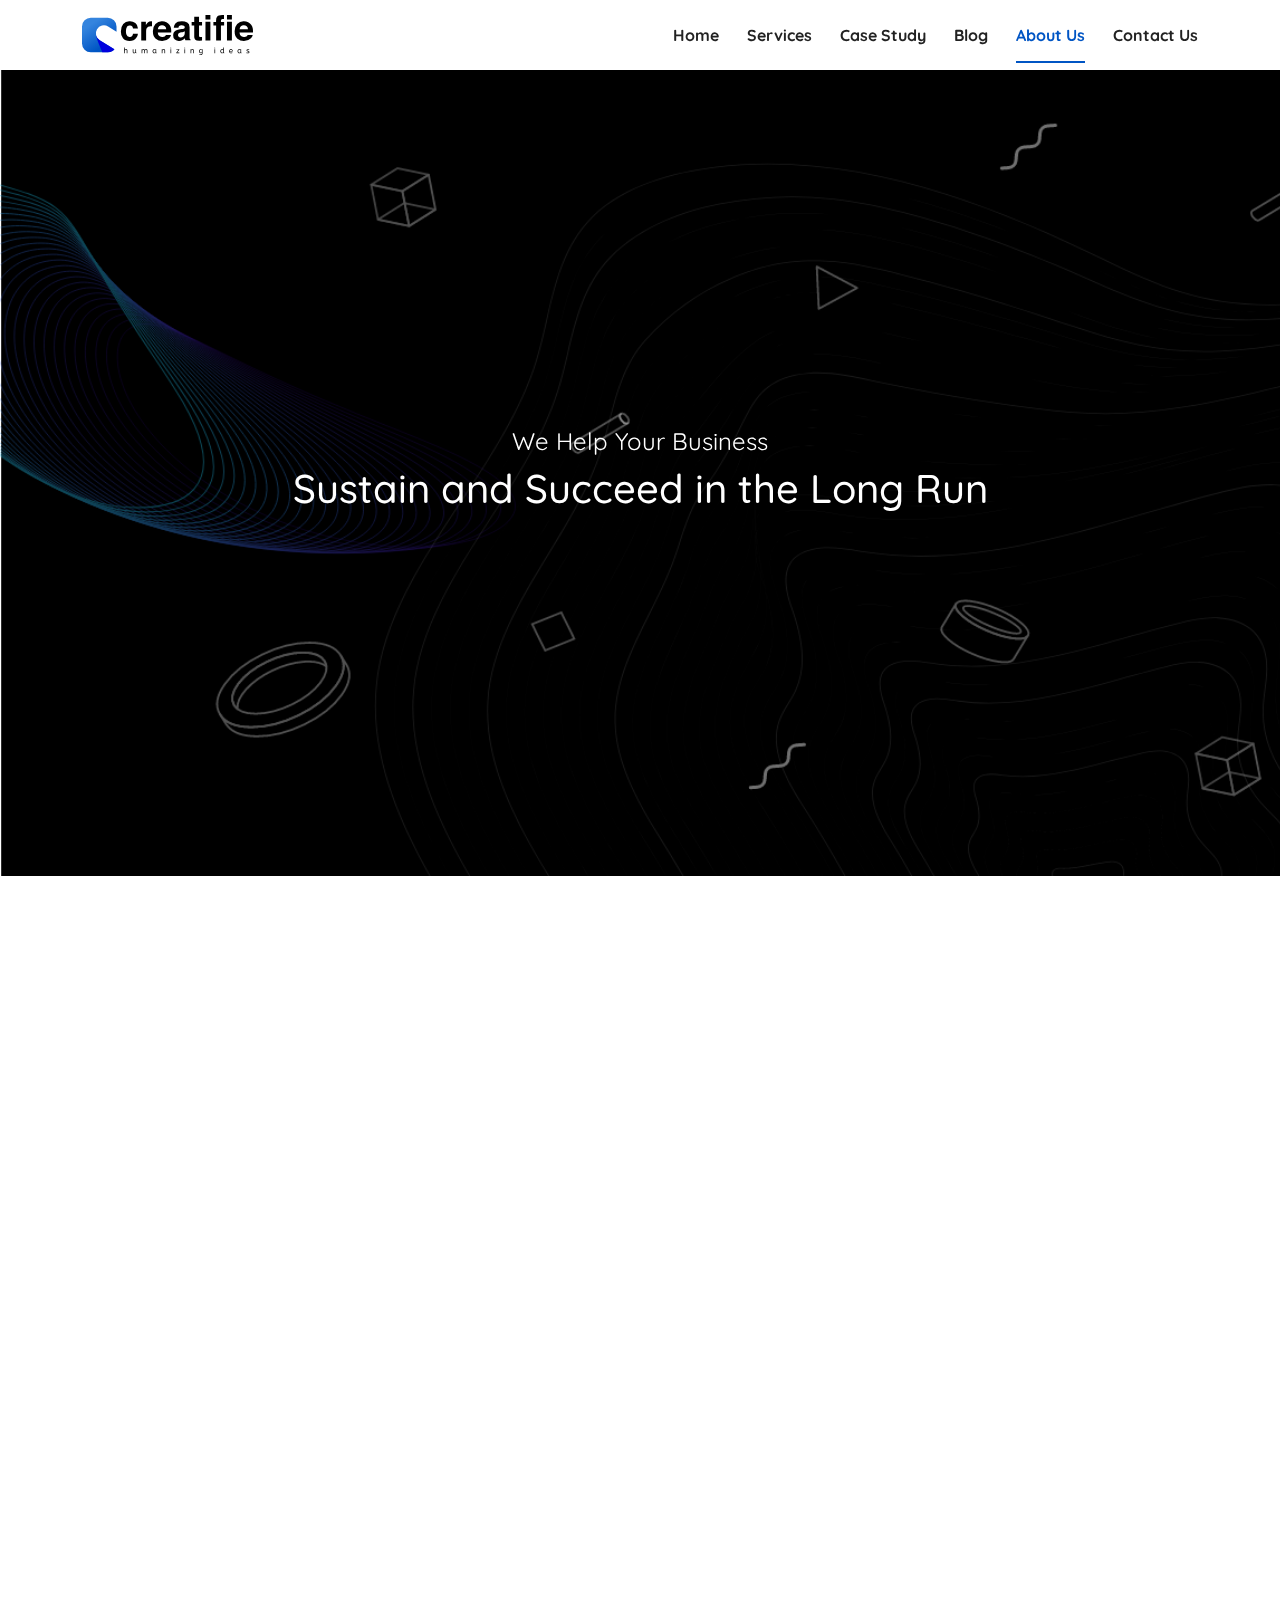
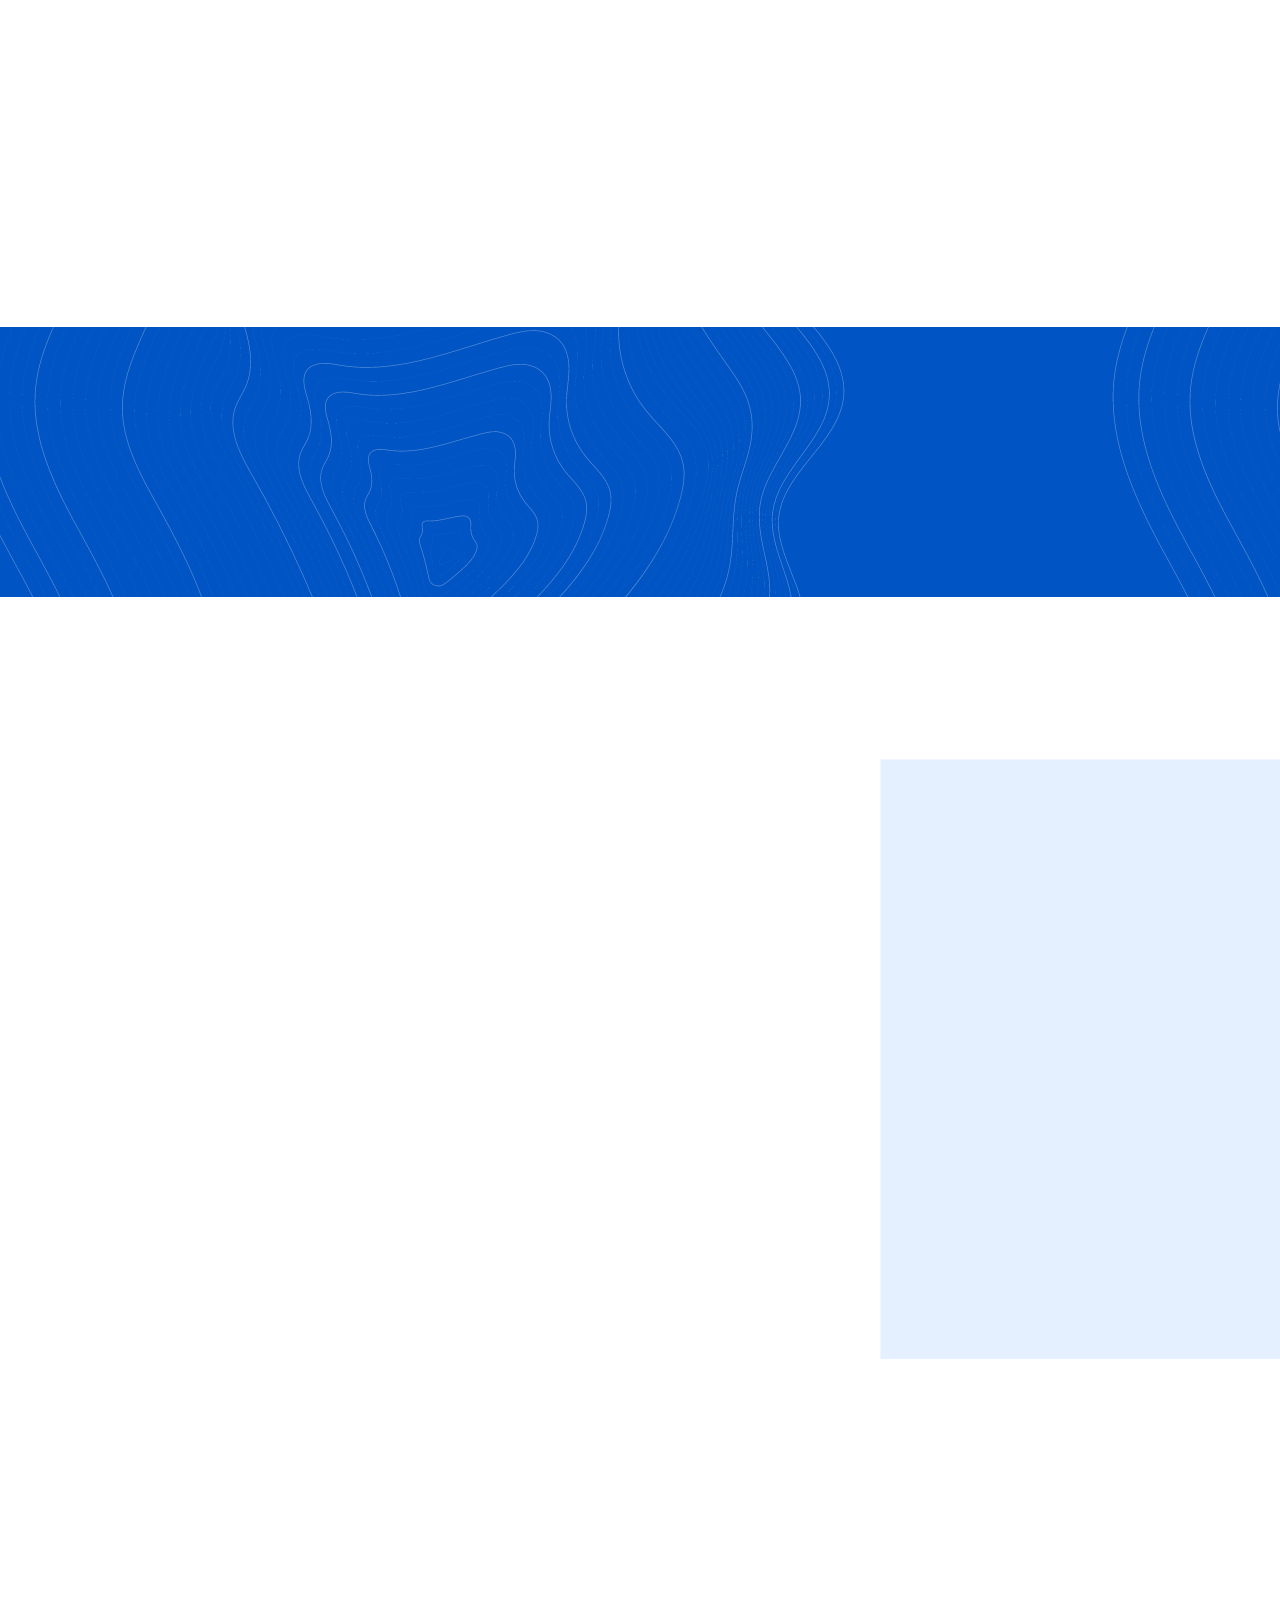
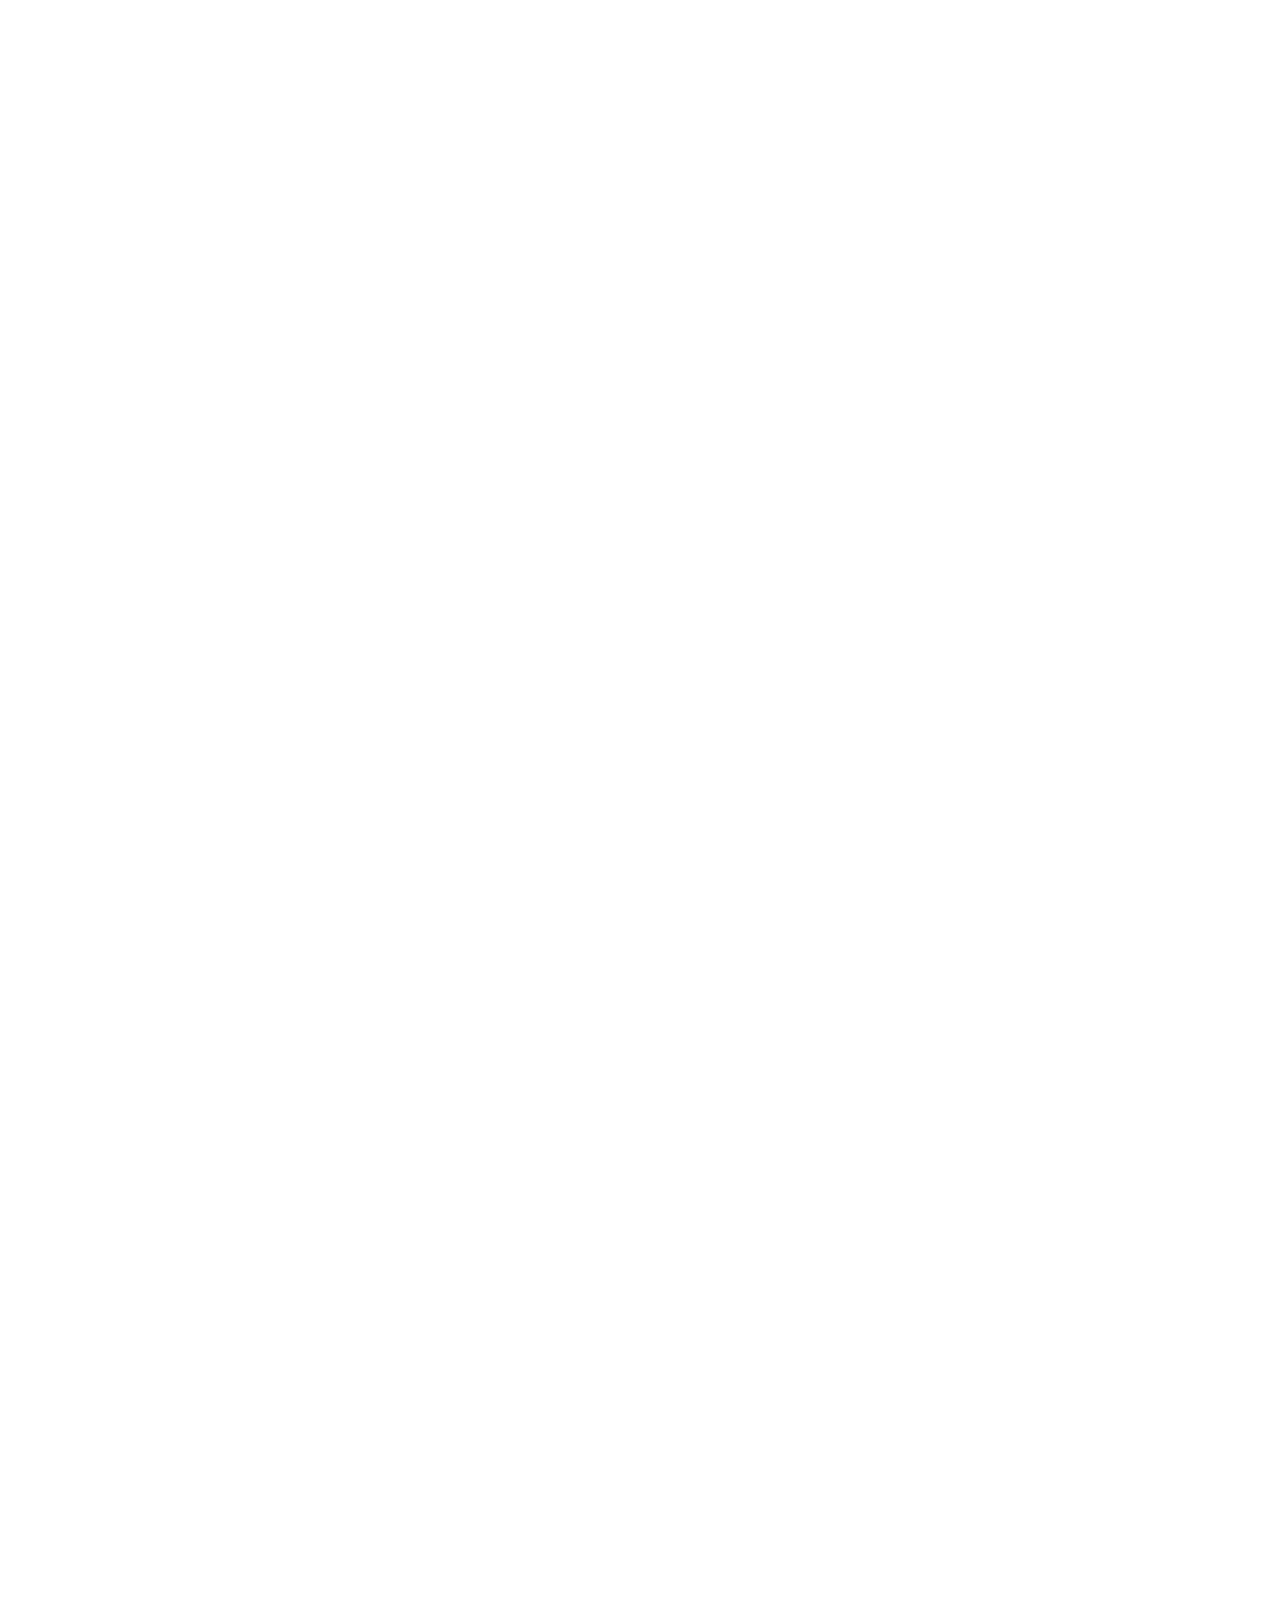
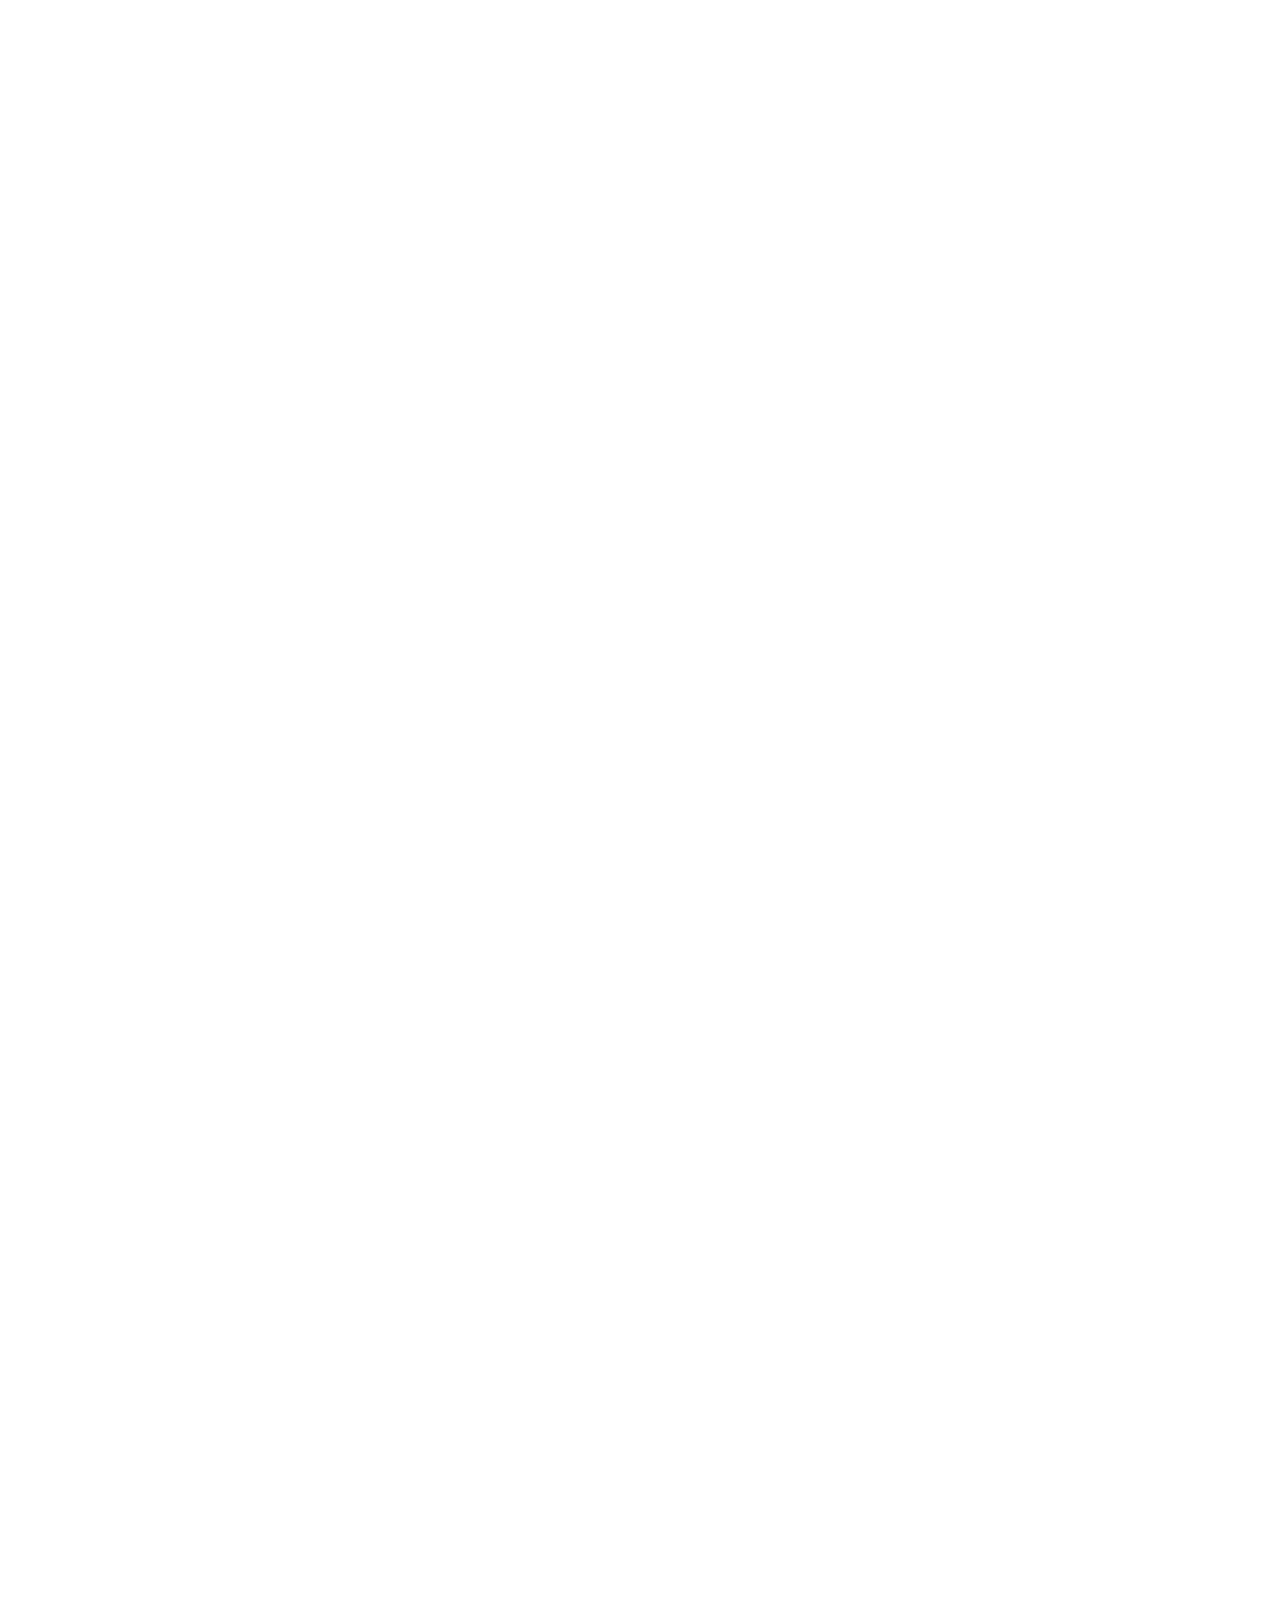
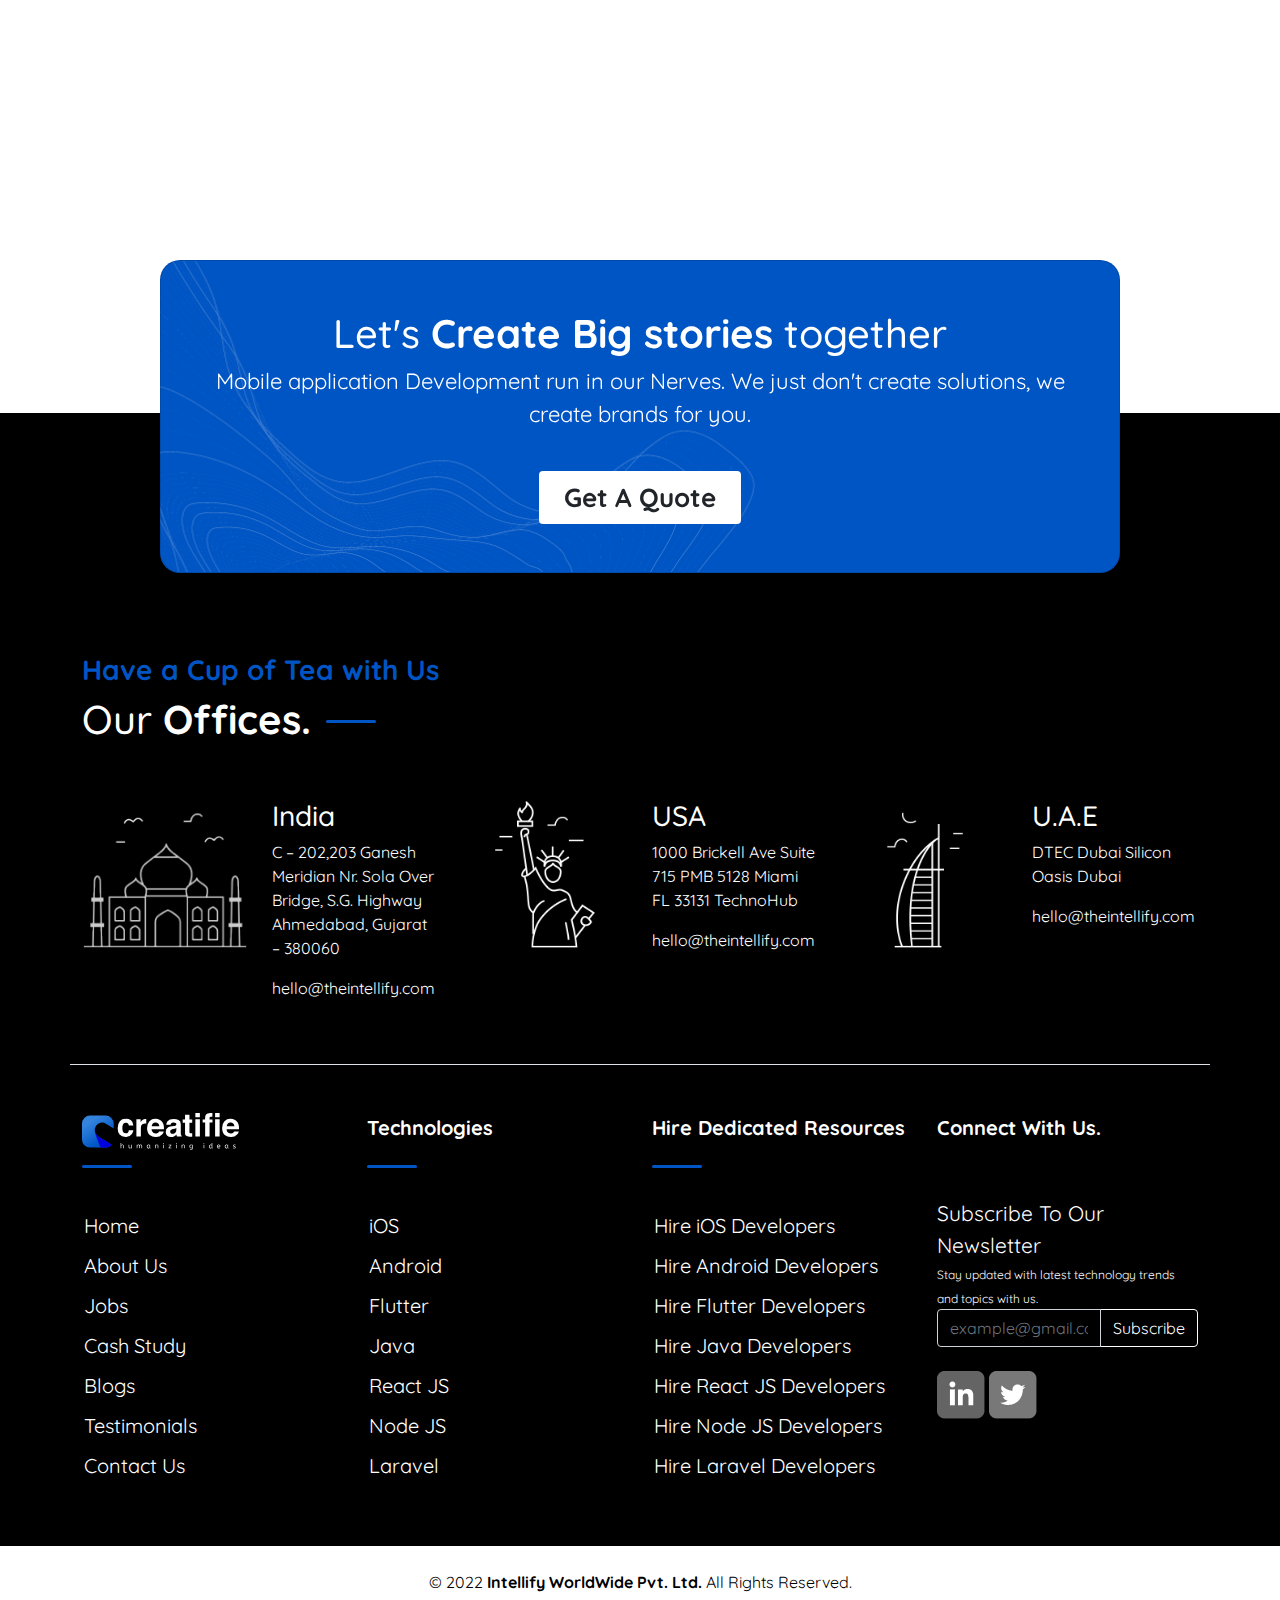
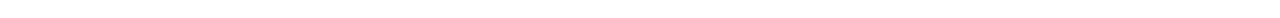
==== about-us.html @ 6e3a6388 "change" ====
<!DOCTYPE html>
<html lang="en">

<head>

    <!-- Meta -->
    <meta charset="utf-8">
    <meta name="viewport" content="width=device-width, initial-scale=1">
    <meta name="description"
        content="Creatifie is all about creating a Brand for you, one of the Top Mobile Application Development Company catering Dedicated Resources to uplift and evolve the Customer Experience for your Products and Services. iOS, Android, Laravel, Java, Flutter, Node JS and React JS are the expertised technologies we create and develop.">
    <meta name="keywords"
        content="Top Mobile and Web Development Company, Top Mobile and Web Development Agency, Mobile Development Company, Web Development Company, Mobile Development Agency, Web Development Agency, iOS developers, Android developers, Flutter developers, React js developers, Node js developers, Java developers, Laravel developers, Hire dedicated resources, Hire dedicated developers, Hourly Rates, FrontEnd development, Backend development">
    <meta property="og:image" content="./img/logo.png">
    <meta name="twitter:image" content="./img/logo.png">

    <meta property='og:title' content='Top Mobile & Web Application Development Company'>
    <meta name='twitter:title' content='Top Mobile & Web Application Development Company'>
    <meta property='og:description'
        content='Creatifie is all about creating a Brand for you, one of the Top Mobile Application Development Company catering Dedicated Resources to uplift and evolve the Customer Experience for your Products and Services. iOS, Android, Laravel, Java, Flutter, Node JS and React JS are the expertised technologies we create and develop.'>
    <meta name='twitter:description'
        content='Creatifie is all about creating a Brand for you, one of the Top Mobile Application Development Company catering Dedicated Resources to uplift and evolve the Customer Experience for your Products and Services. iOS, Android, Laravel, Java, Flutter, Node JS and React JS are the expertised technologies we create and develop.'>

    <!-- Title -->
    <title>Top Mobile & Web Application Development Company</title>

    <!-- Favicon -->
    <link rel="icon" type="image/x-icon" href="./favicon.ico">

    <!-- Fonts -->
    <link rel="preconnect" href="https://fonts.googleapis.com">
    <link rel="preconnect" href="https://fonts.gstatic.com" crossorigin>
    <link href="https://fonts.googleapis.com/css2?family=Quicksand:wght@300;400;500;600;700&display=swap"
        rel="stylesheet">

    <!-- CSS -->
    <link rel="stylesheet" type="text/css" href="./css/aos.css">
    <link rel="stylesheet" type="text/css" href="./css/bootstrap.min.css">
    <link rel="stylesheet" type="text/css" href="./css/bootstrap-icons/bootstrap-icons.css">

    <link rel="stylesheet" href="https://cdnjs.cloudflare.com/ajax/libs/OwlCarousel2/2.3.4/assets/owl.carousel.min.css">
    <link rel="stylesheet" href="https://cdnjs.cloudflare.com/ajax/libs/font-awesome/6.1.1/css/all.min.css"
        integrity="sha512-KfkfwYDsLkIlwQp6LFnl8zNdLGxu9YAA1QvwINks4PhcElQSvqcyVLLD9aMhXd13uQjoXtEKNosOWaZqXgel0g=="
        crossorigin="anonymous" referrerpolicy="no-referrer" />

    <link rel="stylesheet" type="text/css" href="./css/main.css">
    <link rel="stylesheet" type="text/css" href="./css/style.css">
    <style>
        .owl-carousel .owl-stage-outer {
            overflow: hidden;
        }

        .owl-carousel .owl-nav {
            margin-top: 1.5em;
            text-align: right;
        }
    </style>

</head>

<body>
    <!-- Header -->
    <header id="header" class="d-flex align-items-center">
        <div class="container d-flex align-items-center justify-content-between">

            <a href="index.html" class="logo"><img src="./img/logo.svg" alt=""></a>

            <nav id="navbar" class="navbar">
                <ul>
                    <li><a class="nav-link scrollto" href="index.html">Home</a></li>
                    <li><a class="nav-link scrollto" href="services.html">Services</a></li>
                    <li><a class="nav-link scrollto" href="case-study.html">Case Study</a></li>
                    <li><a class="nav-link scrollto" href="blog.html">Blog</a></li>
                    <li><a class="nav-link scrollto active" href="about-us.html">About Us</a></li>
                    <li><a class="nav-link scrollto" href="contact-us.html">Contact Us</a></li>
                </ul>
                <i class="bi bi-list mobile-nav-toggle"></i>
            </nav>
        </div>
    </header>
    <!-- Body -->
    <section id="banner-image" class="d-flex align-items-center">
        <div class="container" data-aos="zoom-out" data-aos-delay="100">
            <div class="text-center">
                <h2 class="text-white text-title">We Help Your Business</h2>
                <h1 class="text-white">Sustain and Succeed in the Long Run</h1>
            </div>
        </div>
    </section>

    <section id="process" class="process">
        <div class="container" data-aos="fade-up">
            <div class="row mb-5" data-aos="fade-up" data-aos-delay="100">
                <div class="col-md-12">
                    <!-- <h3 class="fw-bold main-color">Things We have doing</h3> -->
                    <h2 class="h1 hor-line">Our <span class="fw-bold">Process.</span></h2>
                </div>
            </div>
            <div class="row" data-aos="fade-up" data-aos-delay="100">
                <div class="col-md-4 mb-4">
                    <div class="card background">
                        <div class="card-body my-4">
                            <div class="row mb-3">
                                <div class="col pull-left">
                                    <img src="./img/process-img1.png" class="img-fluid">
                                </div>
                            </div>
                            <h3 class="card-title">Discovery & Planning</h3>
                            <div class="under-line"></div>
                            <!-- <p class="card-text mt-2">Augmented and Virtual Reality at The Intellify starts with
                                analysing and assessing the overall business infrastructure and performing in-depth
                                research.</p> -->
                        </div>
                    </div>
                </div>
                <div class="col-md-4 mb-4">
                    <div class="card background">
                        <div class="card-body my-4">
                            <div class="row mb-3">
                                <div class="col pull-left">
                                    <img src="./img/process-img2.png" class="img-fluid">
                                </div>
                            </div>
                            <h3 class="card-title mt-1">UI/UX Interactive Designing</h3>
                            <div class="under-line"></div>
                            <!-- <p class="card-text mt-2 mb-4">The Intellify being an AR and VR Development company,
                                believes in delivering quality. As we believe Interface steals the show.</p> -->
                        </div>
                    </div>
                </div>
                <div class="col-md-4 mb-4">
                    <div class="card background">
                        <div class="card-body my-4">
                            <div class="row mb-2">
                                <div class="col pull-left">
                                    <img src="./img/process-img3.png" class="img-fluid">
                                </div>
                            </div>
                            <h3 class="card-title">Product Development</h3>
                            <div class="under-line"></div>
                            <!-- <p class="card-text mt-3 mb-4">As AR and VR Company, Intellify steps above and starts the
                                process of development to turn your illusive description to reality.</p> -->
                        </div>
                    </div>
                </div>
            </div>
            <div class="row" data-aos="fade-up" data-aos-delay="100">
                <div class="col-md-4 mb-4">
                    <div class="card background">
                        <div class="card-body my-4">
                            <div class="row mb-1">
                                <div class="col pull-left">
                                    <img src="./img/process-img4.png" class="img-fluid">
                                </div>
                            </div>
                            <h3 class="card-title">Testing & Feedback</h3>
                            <div class="under-line"></div>
                            <!-- <p class="card-text mt-2">We make sure the AR and VR solutions are market ready. Delivering
                                an exact or an enhanced version of expectations.</p> -->
                        </div>
                    </div>
                </div>
                <div class="col-md-4 mb-4">
                    <div class="card background">
                        <div class="card-body my-4">
                            <div class="row mb-3">
                                <div class="col pull-left">
                                    <img src="./img/process-img5.png" class="img-fluid">
                                </div>
                            </div>
                            <h3 class="card-title">Go Live & Completion</h3>
                            <div class="under-line"></div>
                            <!-- <p class="card-text mt-2 mb-3">After successful testing, the app is finally launched in the
                                market. The Intellify makes it LIVE only when it’s right.</p> -->
                        </div>
                    </div>
                </div>
                <div class="col-md-4 mb-4">
                    <div class="card background">
                        <div class="card-body my-4">
                            <div class="row mb-3">
                                <div class="col pull-left">
                                    <img src="./img/process-img6.png" class="img-fluid">
                                </div>
                            </div>
                            <h3 class="card-title">Maintenance & Support</h3>
                            <div class="under-line"></div>
                            <!-- <p class="card-text mt-2 mb-3">We are more than just a AR/VR Development partner. Remote
                                maintenance and support services fall among one of our Deliverables.</p> -->
                        </div>
                    </div>
                </div>
            </div>
        </div>
    </section>

    <section id="why-us" class="why-us">
        <div class="container" data-aos="fade-up">
            <div class="row mb-5" data-aos="fade-up" data-aos-delay="100">
                <div class="col-md-12">
                    <!-- <h3 class="fw-bold main-color">Things We have doing</h3> -->
                    <h2 class="h1 hor-line"><span class="fw-bold">Why</span> Us.</h2>
                </div>
            </div>
        </div>
        <div class="why-us-bgimg">
            <div class="container" data-aos="fade-up" data-aos-delay="100">
                <div class="row">
                    <div class="col-md-3 mt-5">
                        <div class="card" style="border-radius: 1rem;">
                            <div class="card-body">
                                <h3 class="why-us-card-title">150</h3>
                                <p class="card-text">Completed Projects</p>
                            </div>
                        </div>
                    </div>
                    <div class="col-md-3 mt-5">
                        <div class="card" style="border-radius: 1rem;">
                            <div class="card-body">
                                <h3 class="why-us-card-title">80</h3>
                                <p class="card-text">Clients Served</p>
                            </div>
                        </div>
                    </div>
                    <div class="col-md-3 mt-5">
                        <div class="card" style="border-radius: 1rem;">
                            <div class="card-body">
                                <h3 class="why-us-card-title">5</h3>
                                <p class="card-text">Years Of Experience</p>
                            </div>
                        </div>
                    </div>
                    <div class="col-md-3 mt-5 mb-5">
                        <div class="card" style="border-radius: 1rem;">
                            <div class="card-body">
                                <h3 class="why-us-card-title">4</h3>
                                <p class="card-text">Global Locations</p>
                            </div>
                        </div>
                    </div>
                </div>
            </div>
        </div>
    </section>

    <section id="everything-possible" class="everything-possible">
        <div class="container" data-aos="fade-up">
            <div class="row" data-aos="fade-up" data-aos-delay="100">
                <div class="col-md-12">
                    <h3 class="fw-bold main-color">We Are the New-Gen Making</h3>
                </div>
            </div>
        </div>
        <div class="bg-image"></div>
        <div class="container" data-aos="fade-up">
            <div class="row" style="margin-top: -600px;">
                <div class="col-md-6">
                    <h2 class="h1 hor-line"> Everything <span class="fw-bold">Possible.</span>
                    </h2>
                    <div class="overflow-auto" style="height: 600px;">
                        <p class="text">Creatifie is a Top Rated Enterprise Mobile Application & Website Development
                            Company with expertise in Cloud and Serverless development, also.</p>
                        <p class="text">Creatifie caters <strong style="font-weight: 600;">Dedicated
                                Resources/Developers</strong>  to uplift and evolve the Customer Experience for your
                            Products and Services. iOS, Android, Laravel, Java, Flutter, Node JS and React JS are the
                            expertised technologies, we create and develop.
                            The team at Creatifie has worked with some Top Enterprises for creating the solution for the
                            Insurance & Banking sector, and few other industries like Ecommerce and Media sectors too.
                        </p>
                        <p class="text" style="font-weight: 600;"><strong>Vision and Mission:</strong></p>
                        <p class="text">Our objective is to stay Determined and Focused in exploring more possibilities
                            in the wide frame of Enterprise App and Web Development, addressing the Client’s desired
                            requirement to bring in their Services and Solutions in the best Digital experience with the
                            help of our Expertise and Experiences.</p>
                        <p class="text">We strongly believe in creating a New World of Experience for Client’s and their
                            End Customers. Sharing the commitment to cater your Business with ‘Dedicated Developers’, to
                            sustain and succeed in the Longer Run.</p>
                        <p class="text">Connect with us today to know more about Creatifie creations and developments!
                        </p>
                    </div>
                </div>

                <div class="col-md-6 ps-5">
                    <div class="owl-carousel owl-theme">
                        <img src="./img/slider-image.png">
                        <img src="./img/slider-image.png">
                    </div>
                </div>
            </div>
        </div>
    </section>

    <section id="team" class="team">
        <div class="container" data-aos="fade-up">
            <div class="row mb-5" data-aos="fade-up" data-aos-delay="100">
                <div class="col-md-12">
                    <h3 class="fw-bold main-color">You're In Good Hand</h3>
                    <h2 class="h1 hor-line"> Meet <span class="fw-bold">The Team.</span></h2>
                </div>
            </div>

            <div class="row mb-5">
                <div class="col-md-3 mt-5">
                    <div class="card mt-5 mb-5" style="border-radius: 1rem;">
                        <div class="text-center image">
                            <!-- <div class="name">S R</div> -->
                            <img src="./img/teams/Creatifie_Team_5.jpg" class="img-fluid rounded-circle" width="230"
                                height="230">
                        </div>
                        <div class="card-body">
                            <div class="text-center">
                                <p class="text">Shravan
                                    Rajpurohit</p>
                                <p class="text" style="color: #0055C4;">
                                    Sales
                                    Director</p>
                            </div>
                        </div>
                    </div>
                </div>
                <div class="col-md-3 mt-5">
                    <div class="card mt-5 mb-5" style="border-radius: 1rem;">
                        <div class="text-center image">
                            <div class="name">D D</div>
                            <!-- <img src="./img/henish-shah.JPEG" class="rounded-circle" width="230" height="230"> -->
                        </div>
                        <div class="card-body">
                            <div class="text-center">
                                <p class="text">Darshak Doshi</p>
                                <p class="text" style="color: #0055C4;"> Operations Head</p>
                            </div>
                        </div>
                    </div>
                </div>
                <div class="col-md-3 mt-5">
                    <div class="card mt-5 mb-5" style="border-radius: 1rem;">
                        <div class="text-center image">
                            <!-- <div class="name">J S</div> -->
                            <img src="./img/teams/Creatifie_Team_8.jpg" class=" img-fluid rounded-circle" width="230"
                                height="230">
                        </div>
                        <div class="card-body">
                            <div class="text-center">
                                <p class="text">Jalaj Shah</p>
                                <p class="text" style="color: #0055C4;">Delivery Head​</p>
                            </div>
                        </div>
                    </div>
                </div>
                <div class="col-md-3 mt-5">
                    <div class="card mt-5" style="border-radius: 1rem;">
                        <div class="text-center image">
                            <!-- <div class="name">R D</div> -->
                            <img src="./img/teams/Creatifie_Team_4.jpg" class="img-fluid rounded-circle" width="230"
                                height="230">
                        </div>
                        <div class="card-body">
                            <div class="text-center">
                                <p class="text">Raymond Dustin </p>
                                <p class="text" style="color: #0055C4;">Director</p>
                            </div>
                        </div>
                    </div>
                </div>
            </div>
            <div class="row mb-5">
                <div class="col-md-3 mt-5">
                    <div class="card mt-5 mb-5" style="border-radius: 1rem;">
                        <div class="text-center image">
                            <div class="name">S P</div>
                            <!-- <img src="./img/team-img.jpg" class="rounded-circle" width="230" height="230"> -->
                        </div>
                        <div class="card-body">
                            <div class="text-center">
                                <p class="text">Saran Palaniswamy</p>
                                <p class="text" style="color: #0055C4;">Associate Partner</p>
                            </div>
                        </div>
                    </div>
                </div>
                <div class="col-md-3 mt-5">
                    <div class="card mt-5 mb-5" style="border-radius: 1rem;">
                        <div class="text-center image">
                            <!-- <div class="name">R S</div> -->
                            <img src="./img/teams/Creatifie_Team_7.jpg" class="img-fluid rounded-circle" width="230"
                                height="230">
                        </div>
                        <div class="card-body">
                            <div class="text-center">
                                <p class="text">Rutvi Shah</p>
                                <p class="text" style="color: #0055C4;">HR Generalist</p>
                            </div>
                        </div>
                    </div>
                </div>
                <div class="col-md-3 mt-5">
                    <div class="card mt-5 mb-5" style="border-radius: 1rem;">
                        <div class="text-center image">
                            <!-- <div class="name">R T</div> -->
                            <img src="./img/teams/Creatifie_Team_9.jpg" class="img-fluid rounded-circle" width="230"
                                height="230">
                        </div>
                        <div class="card-body">
                            <div class="text-center">
                                <p class="text">Ritakshi Tak</p>
                                <p class="text" style="color: #0055C4;">HR Generalist</p>
                            </div>
                        </div>
                    </div>
                </div>
                <div class="col-md-3 mt-5">
                    <div class="card mt-5" style="border-radius: 1rem;">
                        <div class="text-center image">
                            <!-- <div class="name">K C</div> -->
                            <img src="./img/teams/Creatifie_Team_14.jpg" class="img-fluid rounded-circle" width="230"
                                height="230">
                        </div>
                        <div class="card-body">
                            <div class="text-center">
                                <p class="text">Khushali Chaudhari</p>
                                <p class="text" style="color: #0055C4;">Sales Consultant</p>
                            </div>
                        </div>
                    </div>
                </div>
            </div>
            <div class="row mb-5">
                <div class="col-md-3 mt-5">
                    <div class="card mt-5 mb-5" style="border-radius: 1rem;">
                        <div class="text-center image">
                            <!-- <div class="name">N S</div> -->
                            <img src="./img/teams/Creatifie_Team_11.jpg" class="img-fluid rounded-circle" width="230"
                                height="230">
                        </div>
                        <div class="card-body">
                            <div class="text-center">
                                <p class="text">Namrata Sabani</p>
                                <p class="text" style="color: #0055C4;">Sales Consultant</p>
                            </div>
                        </div>
                    </div>
                </div>
                <div class="col-md-3 mt-5">
                    <div class="card mt-5 mb-5" style="border-radius: 1rem;">
                        <div class="text-center image">
                            <!-- <div class="name">U M</div> -->
                            <img src="./img/teams/Creatifie_Team_1.jpg" class="img-fluid rounded-circle" width="230"
                                height="230">
                        </div>
                        <div class="card-body">
                            <div class="text-center">
                                <p class="text">Unnati Marwah</p>
                                <p class="text" style="color: #0055C4;">Project Consultant</p>
                            </div>
                        </div>
                    </div>
                </div>
                <div class="col-md-3 mt-5">
                    <div class="card mt-5" style="border-radius: 1rem;">
                        <div class="text-center image">
                            <!-- <div class="name">D T</div> -->
                            <img src="./img/teams/Creatifie_Team_18.jpg" class="img-fluid rounded-circle" width="230"
                                height="230">
                        </div>
                        <div class="card-body">
                            <div class="text-center">
                                <p class="text">Divyesh Thakar</p>
                                <p class="text" style="color: #0055C4;">Project Manager​</p>
                            </div>
                        </div>
                    </div>
                </div>
                <div class="col-md-3 mt-5">
                    <div class="card mt-5 mb-5" style="border-radius: 1rem;">
                        <div class="text-center image">
                            <!-- <div class="name">T A</div> -->
                            <img src="./img/teams/Creatifie_Team_3.jpg" class="img-fluid rounded-circle" width="230"
                                height="230">
                        </div>
                        <div class="card-body">
                            <div class="text-center">
                                <p class="text">Tarangini Alva</p>
                                <p class="text" style="color: #0055C4;">Project Consultant</p>
                            </div>
                        </div>
                    </div>
                </div>
            </div>
            <div class="row mb-5">
                <div class="col-md-3 mt-5">
                    <div class="card mt-5 mb-5" style="border-radius: 1rem;">
                        <div class="text-center image">
                            <!-- <div class="name">A J</div> -->
                            <img src="./img/teams/Creatifie_Team_17.jpg" class="img-fluid rounded-circle" width="230"
                                height="230">
                        </div>
                        <div class="card-body">
                            <div class="text-center">
                                <p class="text">Ankita Javia</p>
                                <p class="text" style="color: #0055C4;">Senior UI/UX Designer</p>
                            </div>
                        </div>
                    </div>
                </div>
                <div class="col-md-3 mt-5">
                    <div class="card mt-5 mb-5" style="border-radius: 1rem;">
                        <div class="text-center image">
                            <!-- <div class="name">S T</div> -->
                            <img src="./img/teams/Creatifie_Team_19.jpg" class="img-fluid rounded-circle" width="230"
                                height="230">
                        </div>
                        <div class="card-body">
                            <div class="text-center">
                                <p class="text">Shyam Tala</p>
                                <p class="text" style="color: #0055C4;">Designer</p>
                            </div>
                        </div>
                    </div>
                </div>
                <div class="col-md-3 mt-5">
                    <div class="card mt-5 mb-5" style="border-radius: 1rem;">
                        <div class="text-center image">
                            <!-- <div class="name">M A</div> -->
                            <img src="./img/teams/Creatifie_Team_16.jpg" class="img-fluid rounded-circle" width="230"
                                height="230">
                        </div>
                        <div class="card-body">
                            <div class="text-center">
                                <p class="text">Milan Aghera</p>
                                <p class="text" style="color: #0055C4;">iOS Team Lead</p>
                            </div>
                        </div>
                    </div>
                </div>
                <div class="col-md-3 mt-5">
                    <div class="card mt-5" style="border-radius: 1rem;">
                        <div class="text-center image">
                            <!-- <div class="name">M S</div> -->
                            <img src="./img/teams/Creatifie_Team_13.jpg" class="img-fluid rounded-circle" width="230"
                                height="230">
                        </div>
                        <div class="card-body">
                            <div class="text-center">
                                <p class="text">Mohit Soni</p>
                                <p class="text" style="color: #0055C4;">Android Team Lead</p>
                            </div>
                        </div>
                    </div>
                </div>
            </div>
            <div class="row mb-5">
                <div class="col-md-3 mt-5">
                    <div class="card mt-5 mb-5" style="border-radius: 1rem;">
                        <div class="text-center image">
                            <!-- <div class="name">H S</div> -->
                            <img src="./img/teams/Creatifie_Team_15.jpg" class="img-fluid rounded-circle" width="230"
                                height="230">
                        </div>
                        <div class="card-body">
                            <div class="text-center">
                                <p class="text">Harsh Singh</p>
                                <p class="text" style="color: #0055C4;">Android Expert</p>
                            </div>
                        </div>
                    </div>
                </div>
                <div class="col-md-3 mt-5">
                    <div class="card mt-5 mb-5" style="border-radius: 1rem;">
                        <div class="text-center image">
                            <!-- <div class="name">H S</div> -->
                            <img src="./img/teams/Creatifie_Team_12.jpg" class="img-fluid rounded-circle" width="230"
                                height="230">
                        </div>
                        <div class="card-body">
                            <div class="text-center">
                                <p class="text">Henish Shah</p>
                                <p class="text" style="color: #0055C4;">Android Expert</p>
                            </div>
                        </div>
                    </div>
                </div>
                <div class="col-md-3 mt-5">
                    <div class="card mt-5 mb-5" style="border-radius: 1rem;">
                        <div class="text-center image">
                            <!-- <div class="name">H K</div> -->
                            <img src="./img/teams/Creatifie_Team_10.jpg" class="img-fluid rounded-circle" width="230"
                                height="230">
                        </div>
                        <div class="card-body">
                            <div class="text-center">
                                <p class="text">Hitesh Kumar</p>
                                <p class="text" style="color: #0055C4;">PHP Expert</p>
                            </div>
                        </div>
                    </div>
                </div>
                <div class="col-md-3 mt-5">
                    <div class="card mt-5" style="border-radius: 1rem;">
                        <div class="text-center image">
                            <!-- <div class="name">S P</div> -->
                            <img src="./img/teams/Creatifie_Team_2.jpg" class="img-fluid rounded-circle" width="230"
                                height="230">
                        </div>
                        <div class="card-body">
                            <div class="text-center">
                                <p class="text">Sandeep Patel</p>
                                <p class="text" style="color: #0055C4;">PHP Expert</p>
                            </div>
                        </div>
                    </div>
                </div>
            </div>
            <div class="row ">
                <div class="col-md-3 mt-5">
                    <div class="card mt-5 mb-5" style="border-radius: 1rem;">
                        <div class="text-center image">
                            <!-- <div class="name">J P</div> -->
                            <img src="./img/teams/Creatifie_Team_6.jpg" class="img-fluid rounded-circle" width="230"
                                height="230">
                        </div>
                        <div class="card-body">
                            <div class="text-center">
                                <p class="text">Jay Patel</p>
                                <p class="text" style="color: #0055C4;">Software Tester</p>
                            </div>
                        </div>
                    </div>
                </div>
                <div class="col-md-3 mt-5">
                    <div class="card mt-5 mb-5" style="border-radius: 1rem;">
                        <div class="text-center image">
                            <div class="name">V R</div>
                            <!-- <img src="./img/team-img.jpg" class="rounded-circle" width="230" height="230"> -->
                        </div>
                        <div class="card-body">
                            <div class="text-center">
                                <p class="text">Vaishali Rathod</p>
                                <p class="text" style="color: #0055C4;">Software Tester</p>
                            </div>
                        </div>
                    </div>
                </div>
            </div>
        </div>
    </section>

    <section id="achievement" class="achievement">
        <div class="container" data-aos="fade-up">
            <div class="row mb-3" data-aos="fade-up" data-aos-delay="100">
                <div class="col-md-12">
                    <h2 class="h1 hor-line"> Our <span class="fw-bold">Achievements.</span></h2>
                </div>
            </div>
            <div class="row" data-aos="fade-up" data-aos-delay="100">
                <div class="col-lg-7">
                    <div class="row mb-3">
                        <div class="col-md-4 mb-3">
                            <div class="card" style="border-radius: 1rem;">
                                <div class="card-body mt-5 mb-5">
                                    <div class="text-center">
                                        <img src="./img/upwork.png" class="img-fluid">
                                    </div>
                                </div>
                            </div>
                        </div>
                        <div class="col-md-4 mb-3">
                            <div class="card" style="border-radius: 1rem;">
                                <div class="card-body mt-5 mb-5">
                                    <div class="text-center">
                                        <img src="./img/yourstory.png" class="img-fluid">
                                    </div>
                                </div>
                            </div>
                        </div>
                        <div class="col-md-4 mb-3">
                            <div class="card" style="border-radius: 1rem;">
                                <div class="card-body mt-5 mb-5">
                                    <div class="text-center">
                                        <img src="./img/designrush.png" class="img-fluid">
                                    </div>
                                </div>
                            </div>
                        </div>
                    </div>
                    <div class="row">
                        <div class="col-md-4 mb-3">
                            <div class="card" style="border-radius: 1rem;">
                                <div class="card-body mt-5 mb-5">
                                    <div class="text-center">
                                        <img src="./img/pph.png" class="img-fluid">
                                    </div>
                                </div>
                            </div>
                        </div>
                        <div class="col-md-4 mb-3">
                            <div class="card" style="border-radius: 1rem;">
                                <div class="card-body mt-5 mb-5">
                                    <div class="text-center">
                                        <img src="./img/goodfirms.png" class="img-fluid">
                                    </div>
                                </div>
                            </div>
                        </div>
                        <div class="col-md-4 mb-3">
                            <div class="card" style="border-radius: 1rem;">
                                <div class="card-body mt-5 mb-5">
                                    <div class="text-center">
                                        <img src="./img/clutch.png" class="img-fluid">
                                    </div>
                                </div>
                            </div>
                        </div>
                    </div>
                </div>
                <div class="col-lg-5">
                    <div class="col-md-12">
                        <div class="card" style="border-radius: 1rem;">
                            <div class="card-body">
                                <div class="text-center">
                                    <div class="text-center mt-3 mb-5">
                                        <img src="./img/upwork.png" class="img-fluid">
                                    </div>
                                    <div class="text-center mt-3 mb-5">
                                        <p class="text-per mt-5 mb-0">100%</p>
                                        <p class="text mt-0 mb-5">Job Success Ratio on Upwork</p>
                                    </div>
                                    <div class="text-center mt-5">
                                        <img src="./img/Star.png" class="img-fluid p-1"><img src="./img/Star.png"
                                            class="img-fluid p-1"><img src="./img/Star.png" class="img-fluid p-1">
                                        <img src="./img/Star.png" class="img-fluid p-1"> <img src="./img/Star.png"
                                            class="img-fluid">
                                    </div>
                                </div>
                            </div>
                        </div>
                    </div>
                </div>
            </div>
    </section>

    <div id="quote-card" class="card mx-auto w-75 text-center">
        <div class="card-body p-5">

            <h2 class="h1">Let's <strong>Create Big stories</strong> together</h2>

            <p style="font-size: 22px!important;">Mobile application Development run in our Nerves. We just don't create
                solutions, we create brands for you.</p>

            <a href="contact-us.html" class="btn bg-white fw-bold px-4 mt-4" style="font-size: 26px;">Get A Quote</a>

        </div>
    </div>
    <!-- Footer -->
    <footer id="footer" class="text-white">

        <div class="footer-top">
            <div class="container">

                <div class="row mb-5">

                    <div class="col-md-12">

                        <h3 class="fw-bold main-color">Have a Cup of Tea with Us</h3>
                        <h2 class="h1 hor-line">Our <span class="fw-bold">Offices.</span></h2>

                    </div>

                </div>

                <div class="row border-bottom">

                    <div class="col-md-4 mb-5">

                        <div class="row">
                            <div class="col-6">
                                <img src="./img/contact-india.png" class="img-fluid">
                            </div>
                            <div class="col-6">
                                <h3>India</h3>
                                <p>C – 202,203 Ganesh Meridian Nr. Sola Over Bridge, S.G. Highway Ahmedabad, Gujarat –
                                    380060</p>
                                <p class="text-nowrap">
                                    <i class="fa-solid fa-envelope"></i> <span>hello@theintellify.com</span>
                                </p>
                            </div>
                        </div>

                    </div>

                    <div class="col-md-4 mb-5">

                        <div class="row">
                            <div class="col-6">
                                <img src="./img/contact-usa.png" class="img-fluid">
                            </div>
                            <div class="col-6">
                                <h3>USA</h3>
                                <p>1000 Brickell Ave Suite 715 PMB 5128 Miami FL 33131 TechnoHub</p>
                                <p class="text-nowrap">
                                    <i class="fa-solid fa-envelope"></i> <span>hello@theintellify.com</span>
                                </p>
                            </div>
                        </div>

                    </div>

                    <div class="col-md-4 mb-5">

                        <div class="row">
                            <div class="col-6">
                                <img src="./img/contact-uae.png" class="img-fluid">
                            </div>
                            <div class="col-6">
                                <h3>U.A.E</h3>
                                <p>DTEC Dubai Silicon Oasis Dubai</p>
                                <p class="text-nowrap">
                                    <i class="fa-solid fa-envelope"></i> <span>hello@theintellify.com</span>
                                </p>
                            </div>
                        </div>

                    </div>

                </div>

                <div class="row mt-5">

                    <div class="col-md-3 footer-links">
                        <div class="foot-title">
                            <img src="./img/footer-logo.svg" class="img-fluid">
                        </div>
                        <div class="under-line"></div>

                        <ul class="mt-5">
                            <li><i class="bx bx-chevron-right"></i> <a href="index.html">Home</a></li>
                            <li><i class="bx bx-chevron-right"></i> <a href="about-us.html">About Us</a></li>
                            <li><i class="bx bx-chevron-right"></i> <a href="javascript:">Jobs</a></li>
                            <li><i class="bx bx-chevron-right"></i> <a href="javascript:">Cash Study</a></li>
                            <li><i class="bx bx-chevron-right"></i> <a href="blog.html">Blogs</a></li>
                            <li><i class="bx bx-chevron-right"></i> <a href="javascript:">Testimonials</a></li>
                            <li><i class="bx bx-chevron-right"></i> <a href="contact-us.html">Contact Us</a></li>
                        </ul>
                    </div>

                    <div class="col-md-3 footer-links">
                        <div class="foot-title">
                            <strong>Technologies</strong>
                        </div>
                        <div class="under-line"></div>

                        <ul class="mt-5">
                            <li><i class="bx bx-chevron-right"></i> <a href="javascript:">iOS</a></li>
                            <li><i class="bx bx-chevron-right"></i> <a href="javascript:">Android</a></li>
                            <li><i class="bx bx-chevron-right"></i> <a href="javascript:">Flutter</a></li>
                            <li><i class="bx bx-chevron-right"></i> <a href="javascript:">Java</a></li>
                            <li><i class="bx bx-chevron-right"></i> <a href="javascript:">React JS</a></li>
                            <li><i class="bx bx-chevron-right"></i> <a href="javascript:">Node JS</a></li>
                            <li><i class="bx bx-chevron-right"></i> <a href="javascript:">Laravel</a></li>
                        </ul>
                    </div>

                    <div class="col-md-3 footer-links">
                        <div class="foot-title">
                            <strong>Hire Dedicated Resources</strong>
                        </div>
                        <div class="under-line"></div>

                        <ul class="mt-5">
                            <li><i class="bx bx-chevron-right"></i> <a href="javascript:">Hire iOS Developers</a></li>
                            <li><i class="bx bx-chevron-right"></i> <a href="javascript:">Hire Android Developers</a>
                            </li>
                            <li><i class="bx bx-chevron-right"></i> <a href="javascript:">Hire Flutter Developers</a>
                            </li>
                            <li><i class="bx bx-chevron-right"></i> <a href="javascript:">Hire Java Developers</a></li>
                            <li><i class="bx bx-chevron-right"></i> <a href="javascript:">Hire React JS Developers</a>
                            </li>
                            <li><i class="bx bx-chevron-right"></i> <a href="javascript:">Hire Node JS Developers</a>
                            </li>
                            <li><i class="bx bx-chevron-right"></i> <a href="javascript:">Hire Laravel Developers</a>
                            </li>
                        </ul>
                    </div>

                    <div class="col-md-3 footer-links">
                        <div class="foot-title">
                            <strong>Connect With Us.</strong>
                        </div>

                        <div class="mt-5">
                            <div>
                                <p class="mb-0" style="font-size: 21px!important;">Subscribe To Our Newsletter</p>
                                <small style="font-size: 12px!important;">Stay updated with latest technology trends and
                                    topics with us.</small>
                            </div>

                            <div id="mc_embed_signup">
                                <form
                                    action="https://creatifie.us14.list-manage.com/subscribe/post?u=87b9b6e57eac781481d211e4e&amp;id=470e0245f2"
                                    method="post" id="mc-embedded-subscribe-form" name="mc-embedded-subscribe-form"
                                    class="validate" target="_blank" class="mt-3" novalidate>
                                    <div class="input-group">
                                        <input type="email" class="form-control" placeholder="example@gmail.com"
                                            value="" name="EMAIL" class="required email" id="mce-EMAIL">
                                        <input class="input-group-text text-white"
                                            style="background-color: #000000;border: 1px solid #FFFFFF!important;"
                                            type="submit" value="Subscribe" name="subscribe" id="mc-embedded-subscribe">
                                    </div>
                                    <div id="mce-responses" class="clear foot">
                                        <div class="response" id="mce-error-response" style="display:none"></div>
                                        <div class="response" id="mce-success-response" style="display:none"></div>
                                    </div>
                                </form>
                            </div>

                            <div id="social-media-icons" class="mt-4">
                                <a href="https://www.linkedin.com/company/creatifie" target="_blank"><img
                                        src="./img/linkedin.png" class="img-fluid"></a>
                                <a href="https://twitter.com/creatifie" target="_blank"><img src="./img/twitter.png"
                                        class="img-fluid"></a>
                            </div>
                        </div>
                    </div>

                </div>

            </div>
        </div>

        <div class="container py-4">
            <div class="copyright">
                &copy; 2022 <strong>Intellify WorldWide Pvt. Ltd.</strong> All Rights Reserved.
            </div>
        </div>
    </footer>

    <button type="button" class="btn" id="btn-back-to-top" data-aos="fade-up" data-aos-delay="100">
        <i class="fas fa-arrow-up"></i>
    </button>

    <!-- Javascript -->
    <script src="https://code.jquery.com/jquery-3.2.1.slim.min.js"></script>
    <script src="./js/aos.js"></script>
    <script src="https://cdnjs.cloudflare.com/ajax/libs/OwlCarousel2/2.3.4/owl.carousel.min.js"></script>
    <script src="./js/bootstrap.bundle.min.js"></script>

    <script src="./js/main.js"></script>
    <script src="./js/script.js"></script>
    <script type='text/javascript' src='//s3.amazonaws.com/downloads.mailchimp.com/js/mc-validate.js'></script>
    <script
        type='text/javascript'>(function ($) { window.fnames = new Array(); window.ftypes = new Array(); fnames[0] = 'EMAIL'; ftypes[0] = 'email'; fnames[1] = 'FNAME'; ftypes[1] = 'text'; fnames[2] = 'LNAME'; ftypes[2] = 'text'; fnames[3] = 'ADDRESS'; ftypes[3] = 'address'; fnames[4] = 'PHONE'; ftypes[4] = 'phone'; fnames[5] = 'BIRTHDAY'; ftypes[5] = 'birthday'; }(jQuery)); var $mcj = jQuery.noConflict(true);</script>
    <script src="js/jquery.nameBadges.js"></script>
    <script>
        function animateValue(item, duration, start = 0) {
            var end = item.innerText.replaceAll(",", "").trim();
            var range = end - start;
            var increment = (range / (duration / 10));

            if (end < start) {
                increment *= -1;
            }
            var current = start;
            var stepTime = 1;

            var timer = setInterval(function () {
                current += Math.ceil(increment);
                item.innerText = current;
                if (current >= end) {
                    item.innerText = end;
                    clearInterval(timer);
                }
            }, stepTime);
        }

        document.querySelectorAll('.why-us-card-title').forEach((item) => {
            animateValue(item, 3000);
        });

        $(document).ready(function () {

            $('.owl-carousel').owlCarousel({
                // margin: 1000,
                items: 1,
                nav: true,
                navText: ["<img src='./img/owl-carousel-back.png'>", "<img src='./img/owl-carousel-next.png'>"],
            });

        });

        $(document).ready(function () {
            $('.name').nameBadge({
                border: {
                    width: 0
                },
                colors: ['#A9A9A9'],
                text: '#0055C4',
                margin: -9,
                size: 250
            });
        });
    </script>

</body>

</html>
---- css/main.css ----
:root {
  --main-color: #0055C4;
}

/**
* Template Name: BizLand - v3.7.0
* Template URL: https://bootstrapmade.com/bizland-bootstrap-business-template/
* Author: BootstrapMade.com
* License: https://bootstrapmade.com/license/
*/

/*--------------------------------------------------------------
# General
--------------------------------------------------------------*/
a {
  color: var(--main-color);
  text-decoration: none;
}

a:hover {
  color: #3b8af2;
  text-decoration: none;
}

/*--------------------------------------------------------------
# Preloader
--------------------------------------------------------------*/
#preloader {
  position: fixed;
  top: 0;
  left: 0;
  right: 0;
  bottom: 0;
  z-index: 9999;
  overflow: hidden;
  background: #fff;
}

#preloader:before {
  content: "";
  position: fixed;
  top: calc(50% - 30px);
  left: calc(50% - 30px);
  border: 6px solid var(--main-color);
  border-top-color: #e2eefd;
  border-radius: 50%;
  width: 60px;
  height: 60px;
  -webkit-animation: animate-preloader 1s linear infinite;
  animation: animate-preloader 1s linear infinite;
}

@-webkit-keyframes animate-preloader {
  0% {
    transform: rotate(0deg);
  }
  100% {
    transform: rotate(360deg);
  }
}

@keyframes animate-preloader {
  0% {
    transform: rotate(0deg);
  }
  100% {
    transform: rotate(360deg);
  }
}
/*--------------------------------------------------------------
# Back to top button
--------------------------------------------------------------*/
.back-to-top {
  position: fixed;
  visibility: hidden;
  opacity: 0;
  right: 15px;
  bottom: 15px;
  z-index: 996;
  background: var(--main-color);
  width: 40px;
  height: 40px;
  border-radius: 4px;
  transition: all 0.4s;
}
.back-to-top i {
  font-size: 28px;
  color: #fff;
  line-height: 0;
}
.back-to-top:hover {
  background: #3284f1;
  color: #fff;
}
.back-to-top.active {
  visibility: visible;
  opacity: 1;
}

/*--------------------------------------------------------------
# Disable aos animation delay on mobile devices
--------------------------------------------------------------*/
@media screen and (max-width: 768px) {
  [data-aos-delay] {
    transition-delay: 0 !important;
  }
}
/*--------------------------------------------------------------
# Top Bar
--------------------------------------------------------------*/
#topbar {
  background: var(--main-color);
  height: 40px;
  font-size: 14px;
  transition: all 0.5s;
  color: #fff;
  padding: 0;
}
#topbar .contact-info i {
  font-style: normal;
  color: #fff;
}
#topbar .contact-info i a, #topbar .contact-info i span {
  padding-left: 5px;
  color: #fff;
}
#topbar .contact-info i a {
  line-height: 0;
  transition: 0.3s;
  transition: 0.3s;
}
#topbar .contact-info i a:hover {
  color: #fff;
  text-decoration: underline;
}
#topbar .social-links a {
  color: rgba(255, 255, 255, 0.7);
  line-height: 0;
  transition: 0.3s;
  margin-left: 20px;
}
#topbar .social-links a:hover {
  color: white;
}

/*--------------------------------------------------------------
# Header
--------------------------------------------------------------*/
#header {
  background: #fff;
  transition: all 0.5s;
  z-index: 997;
  height: 86px;
  box-shadow: 0px 2px 15px rgba(0, 0, 0, 0.1);
}
#header.fixed-top {
  height: 70px;
}
#header .logo {
  font-size: 30px;
  margin: 0;
  padding: 0;
  line-height: 1;
  font-weight: 600;
  letter-spacing: 0.8px;
}
#header .logo a {
  color: #222222;
}
#header .logo a span {
  color: var(--main-color);
}
#header .logo img {
  max-height: 40px;
}

.scrolled-offset {
  margin-top: 70px;
}

/*--------------------------------------------------------------
# Navigation Menu
--------------------------------------------------------------*/
/**
* Desktop Navigation 
*/
.navbar {
  padding: 0;
}
.navbar ul {
  margin: 0;
  padding: 0;
  display: flex;
  list-style: none;
  align-items: center;
}
.navbar li {
  position: relative;
}
.navbar > ul > li {
  white-space: nowrap;
  padding: 10px 0 10px 28px;
}
.navbar a, .navbar a:focus {
  display: flex;
  align-items: center;
  justify-content: space-between;
  padding: 10px 0;
  font-size: 15px;
  font-weight: 600;
  color: #222222;
  white-space: nowrap;
  transition: 0.3s;
  position: relative;
}
.navbar a i, .navbar a:focus i {
  font-size: 12px;
  line-height: 0;
  margin-left: 5px;
}
.navbar > ul > li > a:before {
  content: "";
  position: absolute;
  width: 100%;
  height: 2px;
  bottom: -6px;
  left: 0;
  background-color: var(--main-color);
  visibility: hidden;
  width: 0px;
  transition: all 0.3s ease-in-out 0s;
}
.navbar a:hover:before, .navbar li:hover > a:before, .navbar .active:before {
  visibility: visible;
  width: 100%;
}
.navbar a:hover, .navbar .active, .navbar .active:focus, .navbar li:hover > a {
  color: var(--main-color);
}
.navbar .dropdown ul {
  display: block;
  position: absolute;
  left: 28px;
  top: calc(100% + 30px);
  margin: 0;
  padding: 10px 0;
  z-index: 99;
  opacity: 0;
  visibility: hidden;
  background: #fff;
  box-shadow: 0px 0px 30px rgba(127, 137, 161, 0.25);
  transition: 0.3s;
}
.navbar .dropdown ul li {
  min-width: 200px;
}
.navbar .dropdown ul a {
  padding: 10px 20px;
  font-weight: 400;
}
.navbar .dropdown ul a i {
  font-size: 12px;
}
.navbar .dropdown ul a:hover, .navbar .dropdown ul .active:hover, .navbar .dropdown ul li:hover > a {
  color: var(--main-color);
}
.navbar .dropdown:hover > ul {
  opacity: 1;
  top: 100%;
  visibility: visible;
}
.navbar .dropdown .dropdown ul {
  top: 0;
  left: calc(100% - 30px);
  visibility: hidden;
}
.navbar .dropdown .dropdown:hover > ul {
  opacity: 1;
  top: 0;
  left: 100%;
  visibility: visible;
}
@media (max-width: 1366px) {
  .navbar .dropdown .dropdown ul {
    left: -90%;
  }
  .navbar .dropdown .dropdown:hover > ul {
    left: -100%;
  }
}

/**
* Mobile Navigation 
*/
.mobile-nav-toggle {
  color: #222222;
  font-size: 28px;
  cursor: pointer;
  display: none;
  line-height: 0;
  transition: 0.5s;
}
.mobile-nav-toggle.bi-x {
  color: #fff;
}

@media (max-width: 991px) {
  .mobile-nav-toggle {
    display: block;
  }

  .navbar ul {
    display: none;
  }
}
.navbar-mobile {
  position: fixed;
  overflow: hidden;
  top: 0;
  right: 0;
  left: 0;
  bottom: 0;
  background: rgba(9, 9, 9, 0.9);
  transition: 0.3s;
  z-index: 999;
}
.navbar-mobile .mobile-nav-toggle {
  position: absolute;
  top: 15px;
  right: 15px;
}
.navbar-mobile ul {
  display: block;
  position: absolute;
  top: 55px;
  right: 15px;
  bottom: 15px;
  left: 15px;
  padding: 10px 0;
  background-color: #fff;
  overflow-y: auto;
  transition: 0.3s;
}
.navbar-mobile a, .navbar-mobile a:focus {
  padding: 10px 20px;
  font-size: 15px;
  color: #222222;
}
.navbar-mobile > ul > li {
  padding: 0;
}
.navbar-mobile a:hover:before, .navbar-mobile li:hover > a:before, .navbar-mobile .active:before {
  visibility: hidden;
}
.navbar-mobile a:hover, .navbar-mobile .active, .navbar-mobile li:hover > a {
  color: var(--main-color);
}
.navbar-mobile .getstarted, .navbar-mobile .getstarted:focus {
  margin: 15px;
}
.navbar-mobile .dropdown ul {
  position: static;
  display: none;
  margin: 10px 20px;
  padding: 10px 0;
  z-index: 99;
  opacity: 1;
  visibility: visible;
  background: #fff;
  box-shadow: 0px 0px 30px rgba(127, 137, 161, 0.25);
}
.navbar-mobile .dropdown ul li {
  min-width: 200px;
}
.navbar-mobile .dropdown ul a {
  padding: 10px 20px;
}
.navbar-mobile .dropdown ul a i {
  font-size: 12px;
}
.navbar-mobile .dropdown ul a:hover, .navbar-mobile .dropdown ul .active:hover, .navbar-mobile .dropdown ul li:hover > a {
  color: var(--main-color);
}
.navbar-mobile .dropdown > .dropdown-active {
  display: block;
}

/*--------------------------------------------------------------
# Hero Section
--------------------------------------------------------------*/
#hero {
  width: 100%;
  /*height: 550px;*/
  height: 89.6vh;
  background: url("../img/home-banner.png") top left;
  background-size: cover;
  position: relative;
}
#hero:before {
  content: "";
  /*background: rgba(255, 255, 255, 0.6);*/
  position: absolute;
  bottom: 0;
  top: 0;
  left: 0;
  right: 0;
}
#hero .container {
  position: relative;
}
/*#hero h1 {
  margin: 0;
  font-size: 48px;
  font-weight: 700;
  line-height: 56px;
  color: #222222;
}
#hero h1 span {
  color: var(--main-color);
}
#hero h2 {
  color: #555555;
  margin: 5px 0 30px 0;
  font-size: 24px;
  font-weight: 400;
}*/
#hero .btn-get-started {
  text-transform: uppercase;
  font-weight: 500;
  font-size: 14px;
  letter-spacing: 1px;
  display: inline-block;
  padding: 10px 28px;
  border-radius: 4px;
  transition: 0.5s;
  color: #fff;
  background: var(--main-color);
}
#hero .btn-get-started:hover {
  background: #247cf0;
}
#hero .btn-watch-video {
  font-size: 16px;
  transition: 0.5s;
  margin-left: 25px;
  color: #222222;
  font-weight: 600;
  display: flex;
  align-items: center;
}
#hero .btn-watch-video i {
  color: var(--main-color);
  font-size: 32px;
  transition: 0.3s;
  line-height: 0;
  margin-right: 8px;
}
#hero .btn-watch-video:hover {
  color: var(--main-color);
}
#hero .btn-watch-video:hover i {
  color: #3b8af2;
}
@media (min-width: 1024px) {
  #hero {
    /*background-attachment: fixed;*/
  }
}
@media (max-width: 768px) {
  #hero {
    height: 100vh;
    height: 300px;
  }
  #hero h1 {
    font-size: 28px;
    line-height: 36px;
  }
  #hero h2 {
    font-size: 18px;
    line-height: 24px;
    margin-bottom: 30px;
  }
  #hero .btn-get-started, #hero .btn-watch-video {
    font-size: 13px;
  }
}
@media (max-height: 500px) {
  #hero {
    height: 120vh;
  }
}

/*--------------------------------------------------------------
# Sections General
--------------------------------------------------------------*/
section {
  padding: 60px 0;
  overflow: hidden;
}

.section-bg {
  background-color: #f6f9fe;
}

.section-title {
  text-align: center;
  padding-bottom: 30px;
}
.section-title h2 {
  font-size: 13px;
  letter-spacing: 1px;
  font-weight: 700;
  padding: 8px 20px;
  margin: 0;
  background: #e7f1fd;
  color: var(--main-color);
  display: inline-block;
  text-transform: uppercase;
  border-radius: 50px;
}
.section-title h3 {
  margin: 15px 0 0 0;
  font-size: 32px;
  font-weight: 700;
}
.section-title h3 span {
  color: var(--main-color);
}
.section-title p {
  margin: 15px auto 0 auto;
  font-weight: 600;
}
@media (min-width: 1024px) {
  .section-title p {
    width: 50%;
  }
}

/*--------------------------------------------------------------
# Breadcrumbs
--------------------------------------------------------------*/
.breadcrumbs {
  padding: 20px 0;
  background-color: #f1f6fe;
  min-height: 40px;
}
.breadcrumbs h2 {
  font-size: 24px;
  font-weight: 300;
  margin: 0;
}
@media (max-width: 992px) {
  .breadcrumbs h2 {
    margin: 0 0 10px 0;
  }
}
.breadcrumbs ol {
  display: flex;
  flex-wrap: wrap;
  list-style: none;
  padding: 0;
  margin: 0;
  font-size: 14px;
}
.breadcrumbs ol li + li {
  padding-left: 10px;
}
.breadcrumbs ol li + li::before {
  display: inline-block;
  padding-right: 10px;
  color: #6c757d;
  content: "/";
}
@media (max-width: 768px) {
  .breadcrumbs .d-flex {
    display: block !important;
  }
  .breadcrumbs ol {
    display: block;
  }
  .breadcrumbs ol li {
    display: inline-block;
  }
}

/*--------------------------------------------------------------
# Featured Services
--------------------------------------------------------------*/
.featured-services .icon-box {
  padding: 30px;
  position: relative;
  overflow: hidden;
  background: #fff;
  box-shadow: 0 0 29px 0 rgba(68, 88, 144, 0.12);
  transition: all 0.3s ease-in-out;
  border-radius: 8px;
  z-index: 1;
}
.featured-services .icon-box::before {
  content: "";
  position: absolute;
  background: #cbe0fb;
  right: 0;
  left: 0;
  bottom: 0;
  top: 100%;
  transition: all 0.3s;
  z-index: -1;
}
.featured-services .icon-box:hover::before {
  background: var(--main-color);
  top: 0;
  border-radius: 0px;
}
.featured-services .icon {
  margin-bottom: 15px;
}
.featured-services .icon i {
  font-size: 48px;
  line-height: 1;
  color: var(--main-color);
  transition: all 0.3s ease-in-out;
}
.featured-services .title {
  font-weight: 700;
  margin-bottom: 15px;
  font-size: 18px;
}
.featured-services .title a {
  color: #111;
}
.featured-services .description {
  font-size: 15px;
  line-height: 28px;
  margin-bottom: 0;
}
.featured-services .icon-box:hover .title a, .featured-services .icon-box:hover .description {
  color: #fff;
}
.featured-services .icon-box:hover .icon i {
  color: #fff;
}

/*--------------------------------------------------------------
# About
--------------------------------------------------------------*/
.about .content h3 {
  font-weight: 600;
  font-size: 26px;
}
.about .content ul {
  list-style: none;
  padding: 0;
}
.about .content ul li {
  display: flex;
  align-items: flex-start;
  margin-bottom: 35px;
}
.about .content ul li:first-child {
  margin-top: 35px;
}
.about .content ul i {
  background: #fff;
  box-shadow: 0px 6px 15px rgba(16, 110, 234, 0.12);
  font-size: 24px;
  padding: 20px;
  margin-right: 15px;
  color: var(--main-color);
  border-radius: 50px;
}
.about .content ul h5 {
  font-size: 18px;
  color: #555555;
}
.about .content ul p {
  font-size: 15px;
}
.about .content p:last-child {
  margin-bottom: 0;
}

/*--------------------------------------------------------------
# Skills
--------------------------------------------------------------*/
.skills .progress {
  height: 60px;
  display: block;
  background: none;
  border-radius: 0;
}
.skills .progress .skill {
  padding: 0;
  margin: 0 0 6px 0;
  text-transform: uppercase;
  display: block;
  font-weight: 600;
  color: #222222;
}
.skills .progress .skill .val {
  float: right;
  font-style: normal;
}
.skills .progress-bar-wrap {
  background: #e2eefd;
  height: 10px;
}
.skills .progress-bar {
  width: 1px;
  height: 10px;
  transition: 0.9s;
  background-color: var(--main-color);
}

/*--------------------------------------------------------------
# Counts
--------------------------------------------------------------*/
.counts {
  padding: 70px 0 60px;
}
.counts .count-box {
  padding: 30px 30px 25px 30px;
  width: 100%;
  position: relative;
  text-align: center;
  background: #f1f6fe;
}
.counts .count-box i {
  position: absolute;
  top: -28px;
  left: 50%;
  transform: translateX(-50%);
  font-size: 24px;
  background: var(--main-color);
  color: #fff;
  width: 56px;
  height: 56px;
  line-height: 0;
  border-radius: 50px;
  border: 5px solid #fff;
  display: inline-flex;
  align-items: center;
  justify-content: center;
}
.counts .count-box span {
  font-size: 36px;
  display: block;
  font-weight: 600;
  color: #062b5b;
}
.counts .count-box p {
  padding: 0;
  margin: 0;
  font-size: 14px;
}

/*--------------------------------------------------------------
# Clients
--------------------------------------------------------------*/
.clients {
  padding: 15px 0;
  text-align: center;
}
.clients img {
  max-width: 45%;
  transition: all 0.4s ease-in-out;
  display: inline-block;
  padding: 15px 0;
}
.clients img:hover {
  transform: scale(1.15);
}
@media (max-width: 768px) {
  .clients img {
    max-width: 40%;
  }
}

/*--------------------------------------------------------------
# Services
--------------------------------------------------------------*/
.services .icon-box {
  text-align: center;
  border: 1px solid #e2eefd;
  padding: 80px 20px;
  transition: all ease-in-out 0.3s;
  background: #fff;
}
.services .icon-box .icon {
  margin: 0 auto;
  width: 64px;
  height: 64px;
  background: #f1f6fe;
  border-radius: 4px;
  border: 1px solid #deebfd;
  display: flex;
  align-items: center;
  justify-content: center;
  margin-bottom: 20px;
  transition: ease-in-out 0.3s;
}
.services .icon-box .icon i {
  color: #3b8af2;
  font-size: 28px;
  transition: ease-in-out 0.3s;
}
.services .icon-box h4 {
  font-weight: 700;
  margin-bottom: 15px;
  font-size: 24px;
}
.services .icon-box h4 a {
  color: #222222;
  transition: ease-in-out 0.3s;
}
.services .icon-box p {
  line-height: 24px;
  font-size: 14px;
  margin-bottom: 0;
}
.services .icon-box:hover {
  border-color: #fff;
  box-shadow: 0px 0 25px 0 rgba(16, 110, 234, 0.1);
}
.services .icon-box:hover h4 a, .services .icon-box:hover .icon i {
  color: var(--main-color);
}
.services .icon-box:hover .icon {
  border-color: var(--main-color);
}

/*--------------------------------------------------------------
# Testimonials
--------------------------------------------------------------*/
/*.testimonials {
  padding: 80px 0;
  background: url("../img/testimonials-bg.jpg") no-repeat;
  background-position: center center;
  background-size: cover;
  position: relative;
}
.testimonials::before {
  content: "";
  position: absolute;
  left: 0;
  right: 0;
  top: 0;
  bottom: 0;
  background: rgba(0, 0, 0, 0.7);
}
.testimonials .section-header {
  margin-bottom: 40px;
}
.testimonials .testimonials-carousel, .testimonials .testimonials-slider {
  overflow: hidden;
}
.testimonials .testimonial-item {
  text-align: center;
  color: #fff;
}
.testimonials .testimonial-item .testimonial-img {
  width: 100px;
  border-radius: 50%;
  border: 6px solid rgba(255, 255, 255, 0.15);
  margin: 0 auto;
}
.testimonials .testimonial-item h3 {
  font-size: 20px;
  font-weight: bold;
  margin: 10px 0 5px 0;
  color: #fff;
}
.testimonials .testimonial-item h4 {
  font-size: 14px;
  color: #ddd;
  margin: 0 0 15px 0;
}
.testimonials .testimonial-item .quote-icon-left, .testimonials .testimonial-item .quote-icon-right {
  color: rgba(255, 255, 255, 0.4);
  font-size: 26px;
}
.testimonials .testimonial-item .quote-icon-left {
  display: inline-block;
  left: -5px;
  position: relative;
}
.testimonials .testimonial-item .quote-icon-right {
  display: inline-block;
  right: -5px;
  position: relative;
  top: 10px;
}
.testimonials .testimonial-item p {
  font-style: italic;
  margin: 0 auto 15px auto;
  color: #eee;
}
.testimonials .swiper-pagination {
  margin-top: 20px;
  position: relative;
}
.testimonials .swiper-pagination .swiper-pagination-bullet {
  width: 12px;
  height: 12px;
  background-color: rgba(255, 255, 255, 0.5);
  opacity: 1;
}
.testimonials .swiper-pagination .swiper-pagination-bullet-active {
  background-color: var(--main-color);
}
@media (min-width: 992px) {
  .testimonials .testimonial-item p {
    width: 80%;
  }
}
*/
/*--------------------------------------------------------------
# Portfolio
--------------------------------------------------------------*/
.portfolio #portfolio-flters {
  padding: 0;
  margin: 0 auto 15px auto;
  list-style: none;
  text-align: center;
  border-radius: 50px;
  padding: 2px 15px;
}
.portfolio #portfolio-flters li {
  cursor: pointer;
  display: inline-block;
  padding: 10px 15px 8px 15px;
  font-size: 16px;
  font-weight: 600;
  line-height: 1;
  text-transform: uppercase;
  color: #444444;
  margin-bottom: 5px;
  transition: all 0.3s ease-in-out;
}
.portfolio #portfolio-flters li:hover, .portfolio #portfolio-flters li.filter-active {
  color: var(--main-color);
}
.portfolio #portfolio-flters li:last-child {
  margin-right: 0;
}
.portfolio .portfolio-item {
  margin-bottom: 30px;
}
.portfolio .portfolio-item .portfolio-info {
  opacity: 0;
  position: absolute;
  left: 30px;
  right: 30px;
  bottom: 0;
  z-index: 3;
  transition: all ease-in-out 0.3s;
  background: rgba(255, 255, 255, 0.9);
  padding: 15px;
}
.portfolio .portfolio-item .portfolio-info h4 {
  font-size: 18px;
  color: #fff;
  font-weight: 600;
  color: #222222;
}
.portfolio .portfolio-item .portfolio-info p {
  color: #555555;
  font-size: 14px;
  margin-bottom: 0;
}
.portfolio .portfolio-item .portfolio-info .preview-link, .portfolio .portfolio-item .portfolio-info .details-link {
  position: absolute;
  right: 40px;
  font-size: 24px;
  top: calc(50% - 18px);
  color: #3c3c3c;
}
.portfolio .portfolio-item .portfolio-info .preview-link:hover, .portfolio .portfolio-item .portfolio-info .details-link:hover {
  color: var(--main-color);
}
.portfolio .portfolio-item .portfolio-info .details-link {
  right: 10px;
}
.portfolio .portfolio-item .portfolio-links {
  opacity: 0;
  left: 0;
  right: 0;
  text-align: center;
  z-index: 3;
  position: absolute;
  transition: all ease-in-out 0.3s;
}
.portfolio .portfolio-item .portfolio-links a {
  color: #fff;
  margin: 0 2px;
  font-size: 28px;
  display: inline-block;
  transition: 0.3s;
}
.portfolio .portfolio-item .portfolio-links a:hover {
  color: #6ba7f5;
}
.portfolio .portfolio-item:hover .portfolio-info {
  opacity: 1;
  bottom: 20px;
}

/*--------------------------------------------------------------
# Portfolio Details
--------------------------------------------------------------*/
.portfolio-details {
  padding-top: 40px;
}
.portfolio-details .portfolio-details-slider img {
  width: 100%;
}
.portfolio-details .portfolio-details-slider .swiper-pagination {
  margin-top: 20px;
  position: relative;
}
.portfolio-details .portfolio-details-slider .swiper-pagination .swiper-pagination-bullet {
  width: 12px;
  height: 12px;
  background-color: #fff;
  opacity: 1;
  border: 1px solid var(--main-color);
}
.portfolio-details .portfolio-details-slider .swiper-pagination .swiper-pagination-bullet-active {
  background-color: var(--main-color);
}
.portfolio-details .portfolio-info {
  padding: 30px;
  box-shadow: 0px 0 30px rgba(34, 34, 34, 0.08);
}
.portfolio-details .portfolio-info h3 {
  font-size: 22px;
  font-weight: 700;
  margin-bottom: 20px;
  padding-bottom: 20px;
  border-bottom: 1px solid #eee;
}
.portfolio-details .portfolio-info ul {
  list-style: none;
  padding: 0;
  font-size: 15px;
}
.portfolio-details .portfolio-info ul li + li {
  margin-top: 10px;
}
.portfolio-details .portfolio-description {
  padding-top: 30px;
}
.portfolio-details .portfolio-description h2 {
  font-size: 26px;
  font-weight: 700;
  margin-bottom: 20px;
}
.portfolio-details .portfolio-description p {
  padding: 0;
}

/*--------------------------------------------------------------
# Team
--------------------------------------------------------------*/
.team {
  padding: 60px 0;
}
.team .member {
  margin-bottom: 20px;
  overflow: hidden;
  border-radius: 4px;
  background: #fff;
  box-shadow: 0px 2px 15px rgba(16, 110, 234, 0.15);
}
.team .member .member-img {
  position: relative;
  overflow: hidden;
}
.team .member .social {
  position: absolute;
  left: 0;
  bottom: 30px;
  right: 0;
  opacity: 0;
  transition: ease-in-out 0.3s;
  text-align: center;
}
.team .member .social a {
  transition: color 0.3s;
  color: #222222;
  margin: 0 3px;
  padding-top: 7px;
  border-radius: 4px;
  width: 36px;
  height: 36px;
  background: rgba(16, 110, 234, 0.8);
  display: inline-block;
  transition: ease-in-out 0.3s;
  color: #fff;
}
.team .member .social a:hover {
  background: #3b8af2;
}
.team .member .social i {
  font-size: 18px;
}
.team .member .member-info {
  padding: 25px 15px;
}
.team .member .member-info h4 {
  font-weight: 700;
  margin-bottom: 5px;
  font-size: 18px;
  color: #222222;
}
.team .member .member-info span {
  display: block;
  font-size: 13px;
  font-weight: 400;
  color: #aaaaaa;
}
.team .member .member-info p {
  font-style: italic;
  font-size: 14px;
  line-height: 26px;
  color: #777777;
}
.team .member:hover .social {
  opacity: 1;
  bottom: 15px;
}

/*--------------------------------------------------------------
# Pricing
--------------------------------------------------------------*/
.pricing .box {
  padding: 20px;
  background: #fff;
  text-align: center;
  box-shadow: 0px 0px 4px rgba(0, 0, 0, 0.12);
  border-radius: 5px;
  position: relative;
  overflow: hidden;
}
.pricing .box h3 {
  font-weight: 400;
  margin: -20px -20px 20px -20px;
  padding: 20px 15px;
  font-size: 16px;
  font-weight: 600;
  color: #777777;
  background: #f8f8f8;
}
.pricing .box h4 {
  font-size: 36px;
  color: var(--main-color);
  font-weight: 600;
  margin-bottom: 20px;
}
.pricing .box h4 sup {
  font-size: 20px;
  top: -15px;
  left: -3px;
}
.pricing .box h4 span {
  color: #bababa;
  font-size: 16px;
  font-weight: 300;
}
.pricing .box ul {
  padding: 0;
  list-style: none;
  color: #444444;
  text-align: center;
  line-height: 20px;
  font-size: 14px;
}
.pricing .box ul li {
  padding-bottom: 16px;
}
.pricing .box ul i {
  color: var(--main-color);
  font-size: 18px;
  padding-right: 4px;
}
.pricing .box ul .na {
  color: #ccc;
  text-decoration: line-through;
}
.pricing .btn-wrap {
  margin: 20px -20px -20px -20px;
  padding: 20px 15px;
  background: #f8f8f8;
  text-align: center;
}
.pricing .btn-buy {
  background: var(--main-color);
  display: inline-block;
  padding: 8px 35px 10px 35px;
  border-radius: 4px;
  color: #fff;
  transition: none;
  font-size: 14px;
  font-weight: 400;
  font-weight: 600;
  transition: 0.3s;
}
.pricing .btn-buy:hover {
  background: #3b8af2;
}
.pricing .featured h3 {
  color: #fff;
  background: var(--main-color);
}
.pricing .advanced {
  width: 200px;
  position: absolute;
  top: 18px;
  right: -68px;
  transform: rotate(45deg);
  z-index: 1;
  font-size: 14px;
  padding: 1px 0 3px 0;
  background: var(--main-color);
  color: #fff;
}

/*--------------------------------------------------------------
# Frequently Asked Questions
--------------------------------------------------------------*/
.faq {
  padding: 60px 0;
}
.faq .faq-list {
  padding: 0;
  list-style: none;
}
.faq .faq-list li {
  border-bottom: 1px solid #d4e5fc;
  margin-bottom: 20px;
  padding-bottom: 20px;
}
.faq .faq-list .question {
  display: block;
  position: relative;
  font-size: 18px;
  line-height: 24px;
  font-weight: 400;
  padding-left: 25px;
  cursor: pointer;
  color: #0d58ba;
  transition: 0.3s;
}
.faq .faq-list i {
  font-size: 16px;
  position: absolute;
  left: 0;
  top: -2px;
}
.faq .faq-list p {
  margin-bottom: 0;
  padding: 10px 0 0 25px;
}
.faq .faq-list .icon-show {
  display: none;
}
.faq .faq-list .collapsed {
  color: black;
}
.faq .faq-list .collapsed:hover {
  color: var(--main-color);
}
.faq .faq-list .collapsed .icon-show {
  display: inline-block;
  transition: 0.6s;
}
.faq .faq-list .collapsed .icon-close {
  display: none;
  transition: 0.6s;
}

/*--------------------------------------------------------------
# Contact
--------------------------------------------------------------*/
.contact .info-box {
  color: #444444;
  text-align: center;
  box-shadow: 0 0 30px rgba(214, 215, 216, 0.3);
  padding: 20px 0 30px 0;
}
.contact .info-box i {
  font-size: 32px;
  color: var(--main-color);
  border-radius: 50%;
  padding: 8px;
  border: 2px dotted #b3d1fa;
}
.contact .info-box h3 {
  font-size: 20px;
  color: #777777;
  font-weight: 700;
  margin: 10px 0;
}
.contact .info-box p {
  padding: 0;
  line-height: 24px;
  font-size: 14px;
  margin-bottom: 0;
}
.contact .php-email-form {
  box-shadow: 0 0 30px rgba(214, 215, 216, 0.4);
  padding: 30px;
}
.contact .php-email-form .error-message {
  display: none;
  color: #fff;
  background: #ed3c0d;
  text-align: left;
  padding: 15px;
  font-weight: 600;
}
.contact .php-email-form .error-message br + br {
  margin-top: 25px;
}
.contact .php-email-form .sent-message {
  display: none;
  color: #fff;
  background: #18d26e;
  text-align: center;
  padding: 15px;
  font-weight: 600;
}
.contact .php-email-form .loading {
  display: none;
  background: #fff;
  text-align: center;
  padding: 15px;
}
.contact .php-email-form .loading:before {
  content: "";
  display: inline-block;
  border-radius: 50%;
  width: 24px;
  height: 24px;
  margin: 0 10px -6px 0;
  border: 3px solid #18d26e;
  border-top-color: #eee;
  -webkit-animation: animate-loading 1s linear infinite;
  animation: animate-loading 1s linear infinite;
}
.contact .php-email-form .form-group {
  margin-bottom: 20px;
}
.contact .php-email-form input, .contact .php-email-form textarea {
  border-radius: 0;
  box-shadow: none;
  font-size: 14px;
}
.contact .php-email-form input:focus, .contact .php-email-form textarea:focus {
  border-color: var(--main-color);
}
.contact .php-email-form input {
  padding: 10px 15px;
}
.contact .php-email-form textarea {
  padding: 12px 15px;
}
.contact .php-email-form button[type=submit] {
  background: var(--main-color);
  border: 0;
  padding: 10px 30px;
  color: #fff;
  transition: 0.4s;
  border-radius: 4px;
}
.contact .php-email-form button[type=submit]:hover {
  background: #3b8af2;
}
@-webkit-keyframes animate-loading {
  0% {
    transform: rotate(0deg);
  }
  100% {
    transform: rotate(360deg);
  }
}
@keyframes animate-loading {
  0% {
    transform: rotate(0deg);
  }
  100% {
    transform: rotate(360deg);
  }
}

/*--------------------------------------------------------------
# Footer
--------------------------------------------------------------*/
#footer .footer-top {
  padding: 60px 0 30px 0;
  background: #000;
}
#footer .footer-top .footer-contact {
  margin-bottom: 30px;
}
#footer .footer-top .footer-contact h3 {
  font-size: 24px;
  margin: 0 0 15px 0;
  padding: 2px 0 2px 0;
  line-height: 1;
  font-weight: 700;
}
#footer .footer-top .footer-contact h3 span {
  color: var(--main-color);
}
#footer .footer-top .footer-contact p {
  font-size: 14px;
  line-height: 24px;
  margin-bottom: 0;
  color: #FFFFFFF;
}
#footer .footer-top h4 {
  font-size: 16px;
  font-weight: bold;
  color: #FFFFFFF;
  position: relative;
  padding-bottom: 12px;
}
#footer .footer-top .footer-links {
  margin-bottom: 30px;
}
#footer .footer-top .footer-links ul {
  list-style: none;
  padding: 0;
  margin: 0;
}
#footer .footer-top .footer-links ul i {
  padding-right: 2px;
  color: var(--main-color);
  font-size: 18px;
  line-height: 1;
}
#footer .footer-top .footer-links ul li {
  padding: 10px 0;
  display: flex;
  align-items: center;
}
#footer .footer-top .footer-links ul li:first-child {
  padding-top: 0;
}
#footer .footer-top .footer-links ul a {
  color: #FFFFFF;
  transition: 0.3s;
  display: inline-block;
  line-height: 1;
}
#footer .footer-top .footer-links ul a:hover {
  text-decoration: none;
  color: var(--main-color);
}
#footer .footer-top .social-links a {
  font-size: 18px;
  display: inline-block;
  background: var(--main-color);
  color: #fff;
  line-height: 1;
  padding: 8px 0;
  margin-right: 4px;
  border-radius: 4px;
  text-align: center;
  width: 36px;
  height: 36px;
  transition: 0.3s;
}
#footer .footer-top .social-links a:hover {
  background: #3b8af2;
  color: #fff;
  text-decoration: none;
}
#footer .copyright {
  text-align: center;
}
#footer .credits {
  float: right;
  text-align: center;
  font-size: 13px;
  color: #444444;
}
@media (max-width: 768px) {
  #footer .copyright, #footer .credits {
    float: none;
    text-align: center;
    padding: 2px 0;
  }
}
---- css/style.css ----
body {
	font-family: 'Quicksand', sans-serif !important;
}

.main-color {
	color: var(--main-color);
}

.navbar a {
	font-weight: bold !important;
	font-size: 16px !important;
}

#footer ul li {
	font-size: 20px;
	font-weight: 400;
}

#social-media-icons img {
	-webkit-filter: grayscale(100%);
	-moz-filter: grayscale(100%);
	-o-filter: grayscale(100%);
	-ms-filter: grayscale(100%);
	filter: grayscale(100%);
}

#social-media-icons img:hover {
	-webkit-filter: unset;
	-moz-filter: unset;
	-o-filter: unset;
	-ms-filter: unset;
	filter: unset;
}

.under-line {
	content: '';
	height: 3px;
	margin-top: 15px;
	border-radius: 5px;
	width: 50px;
	background: var(--main-color);
	;
}

.hor-line:after {
	position: absolute;
	content: '';
	height: 3px;
	margin-left: 15px;
	margin-top: 25px;
	border-radius: 5px;
	width: 50px;
	background: var(--main-color);
}

#works .card {
	border-radius: 5% !important;
}

#blogs .card {
	border-radius: 5% !important;
}

#works {
	background: url("../img/works-bg.png") no-repeat center center;
	background-size: cover;
}

#testimonials {
	background-color: #E4EFFF !important;
}

#services {
	background-color: #F6F6F6;
}

/*Owl Css*/
.owl-prev {
	margin-right: 20px;
}

.owl-next {
	margin-left: 20px;
}

.owl-stage-outer .center img {
	transform: scale(1.5);
}

.owl-carousel {
	margin-top: 5rem !important;
}

#quote-card {
	border-radius: 20px !important;
	background: var(--main-color) url("../img/quote-bg.png") no-repeat center center;
	background-size: cover;
	margin: 0 0 -160px 0;
	position: relative;
}

#quote-card {
	color: #FFFFFF !important;
}

@media only screen and (max-width: 768px) {
	.owl-carousel {
		margin-top: 0 !important;
	}

	.owl-stage-outer .center img {
		transform: unset;
	}

	.owl-nav {
		margin-top: 0 !important;
	}

	#social-media-icons {
		text-align: center !important;
	}
}

.owl-carousel .owl-stage-outer {
	overflow: initial;
}

.owl-nav {
	margin-top: 6em;
	text-align: center;
}

#footer .footer-top {
	padding-top: 15rem !important;
}

#footer .copyright {
	color: #000000;
}

#footer .foot-title {
	min-height: 37px !important;
}

#footer input {
	background-color: #000000 !important;
}

#footer .foot-title strong {
	font-size: 20px !important;
}

#btn-back-to-top {
	position: fixed;
	bottom: 20px;
	right: 20px;
	display: none;
	color: #FFF;
	border-radius: 50%;
	background-color: var(--main-color);
}

#banner-image {
	width: 100%;
	height: 89.6vh;
	background: url("../img/banner.png") top left;
	background-size: cover;
	position: relative;
}

#banner-image:before {
	content: "";
	position: absolute;
	bottom: 0;
	top: 0;
	left: 0;
	right: 0;
}

#banner-image .container {
	position: relative;
}

#banner-image .btn-get-started {
	text-transform: uppercase;
	font-weight: 500;
	font-size: 14px;
	letter-spacing: 1px;
	display: inline-block;
	padding: 10px 28px;
	border-radius: 4px;
	transition: 0.5s;
	color: #fff;
	background: var(--main-color);
}

#banner-image .btn-get-started:hover {
	background: #247cf0;
}

#banner-image .text-title {
	font-size: 24px;
	font-weight: normal;
}

@media (min-width: 1024px) {
	#banner-image {
		/*background-attachment: fixed;*/
	}
}

@media (max-width: 768px) {
	#banner-image {
		height: 100vh;
		height: 300px;
	}

	#banner-image h1 {
		font-size: 28px;
		line-height: 36px;
	}

	#banner-image h2 {
		font-size: 18px;
		line-height: 24px;
		margin-bottom: 30px;
	}

	#banner-image .btn-get-started, #banner-image .btn-watch-video {
		font-size: 13px;
	}
}

@media (max-height: 500px) {
	#banner-image {
		height: 120vh;
	}
}

#contact-us-form {
	width: 100%;
	background: url("../img/contact-us-form-bg-img.png") top left;
	background-size: cover;
	position: relative;
}

#contact-us-form .container {
	position: relative;
}

#about-banner {
	width: 100%;
	height: 89.6vh;
	background: url("../img/banner.png") top left;
	background-size: cover;
	position: relative;
}

#about-banner:before {
	content: "";
	position: absolute;
	bottom: 0;
	top: 0;
	left: 0;
	right: 0;
}

#about-banner .container {
	position: relative;
}

#about-banner .text-title {
	font-size: 24px;
	font-weight: normal;
}

#process .background {
	background: #F6F6F6 0% 0% no-repeat padding-box;
	border-radius: 1rem;
	height: 100%;
}

#process .background:hover {
	background: #FFFFFF;
}

#process .card-title {
	font-size: 28px;
	font-weight: 600;
}

#process .card-text {
	font-size: 18px;
	font-weight: 200;
}

#why-us .why-us-bgimg {
	background-color: #0054c4 !important;
	background-image: url("../img/why-us-bgimg.png");
	height: 100%;
}

#why-us .why-us-card-title {
	font-size: 80px;
	font-weight: bold;
}

#why-us .card-text {
	font-size: 24px;
	font-weight: 200;
}

#everything-possible .text {
	font-size: 18px;
	font-weight: 200;
}

#everything-possible .bg-image {
	background: url("../img/slider-bg-image.png") no-repeat padding-box;
	width: 100%;
	height: 600px;
	position: relative;
	margin: 0 880px 0 880px;

}

#team .text {
	font-size: 18px;
	font-weight: 600;
}

#team .image {
	position: relative;
	margin-top: -100px;
}

#achievement {
	background: #FFFFFF 0% 0% no-repeat padding-box;
	opacity: 2;
}

#achievement .text {
	font-size: 28px;
	line-height: 2.6rem;
	padding: 0 70px 85px 70px;
}

#achievement .text-per {
	font-size: 28px;
	line-height: 2.6rem;
	padding: 0 70px 0 70px;
}

#blog .blog-banner {
	width: 100%;
	height: 89.6vh;
	background: url("../img/banner.png") top left;
	background-size: cover;
	position: relative;
}

#blog-banner .container {
	position: relative;
}

#blog-banner .text-title {
	font-size: 24px;
	font-weight: normal;
}

#blog a {
	font-size: 20px;
	font-weight: bold;
}

#blog-detail .blog-title {
	font-size: 39px;
	font-weight: 600;
}

#blog-detail .blog-text {
	font-size: 18px;
	font-weight: 200;
}

#blog-detail .hor-line:after {
	position: absolute;
	content: '';
	height: 3px;
	margin-left: 15px;
	margin-top: 18px;
	border-radius: 5px;
	width: 50px;
	background: var(--main-color);
}

#blog-detail .recent-post-text::before {
	position: absolute;
	content: url('../img/recent-post-img.png');
	margin-left: -20px;
}

#blog-detail .recent-post-title {
	font-size: 30px;
	font-weight: bold;
}

#blog-detail .recent-post-text {
	font-size: 18px;
	font-weight: 200;
}

#comment-form {
	background: transparent url("../img/comment-bg-img.png") 0% 0% no-repeat padding-box;
	opacity: 1;
}

#comment-form p {
	font-size: 26px;
	font-weight: 100;
}

#comment-form .form-label {
	font-size: 20px;
	font-weight: 500;
}

#service .title {
	font-size: 30px;
	font-weight: 600;
}

#service .text {
	font-size: 18px;
	font-weight: 200;
}

#our-works .case-study-bg-img {
	width: 35%;
	height: 118vh !important;
	background-image: url("../img/case-study-work-img.png");
	background-color: #0054c4;
	background-size: cover;
}

/* @media only screen and (min-device-width: 235px) {
	#our-works .case-study-bg-img {
		width: 100%;
		height: 50%;
		background-image: url("../img/case-study-work-img.png");
		background-color: #0054c4;
		background-size: cover;
	}
} */

/* @media only screen and (min-device-width:300px) {
	#our-works .justify-content-center {
		position: static;
		margin-top: 50%;
	}
} */

#our-works .case-study-bg-img2 {
	width: 40vw;
	height: 118vh;
	background: #e3a702 url("../img/case-study-work-img.png") no-repeat center center fixed;
	background-size: cover;
}

#our-works .title {
	font-size: 38px;
	font-weight: 600;
}

#our-works .text {
	font-size: 18px;
	font-weight: 200;
}

#project .project-title {
	font-size: 30px;
	font-weight: 600;
}

#project .card-title {
	font-size: 20px;
	font-weight: 600;
}

#project .project-scope {
	font-size: 18px;
	font-weight: 200;
}

#project-feature .bg-img {
	width: 100%;
	height: 300px;
	background: #ffc107f2 url("../img/project-scope-bg-img.png") no-repeat center center;
	background-size: cover;
}

#project-feature .position {
	position: relative;
	margin: -280px 0 0 0;
}

#project-feature .title {
	font-size: 30px;
	font-weight: 600;
}

#project-screenshort {
	width: 100%;
	background: url("../img/contact-us-form-bg-img.png") no-repeat center center;
	background-size: cover;
	position: relative;
}
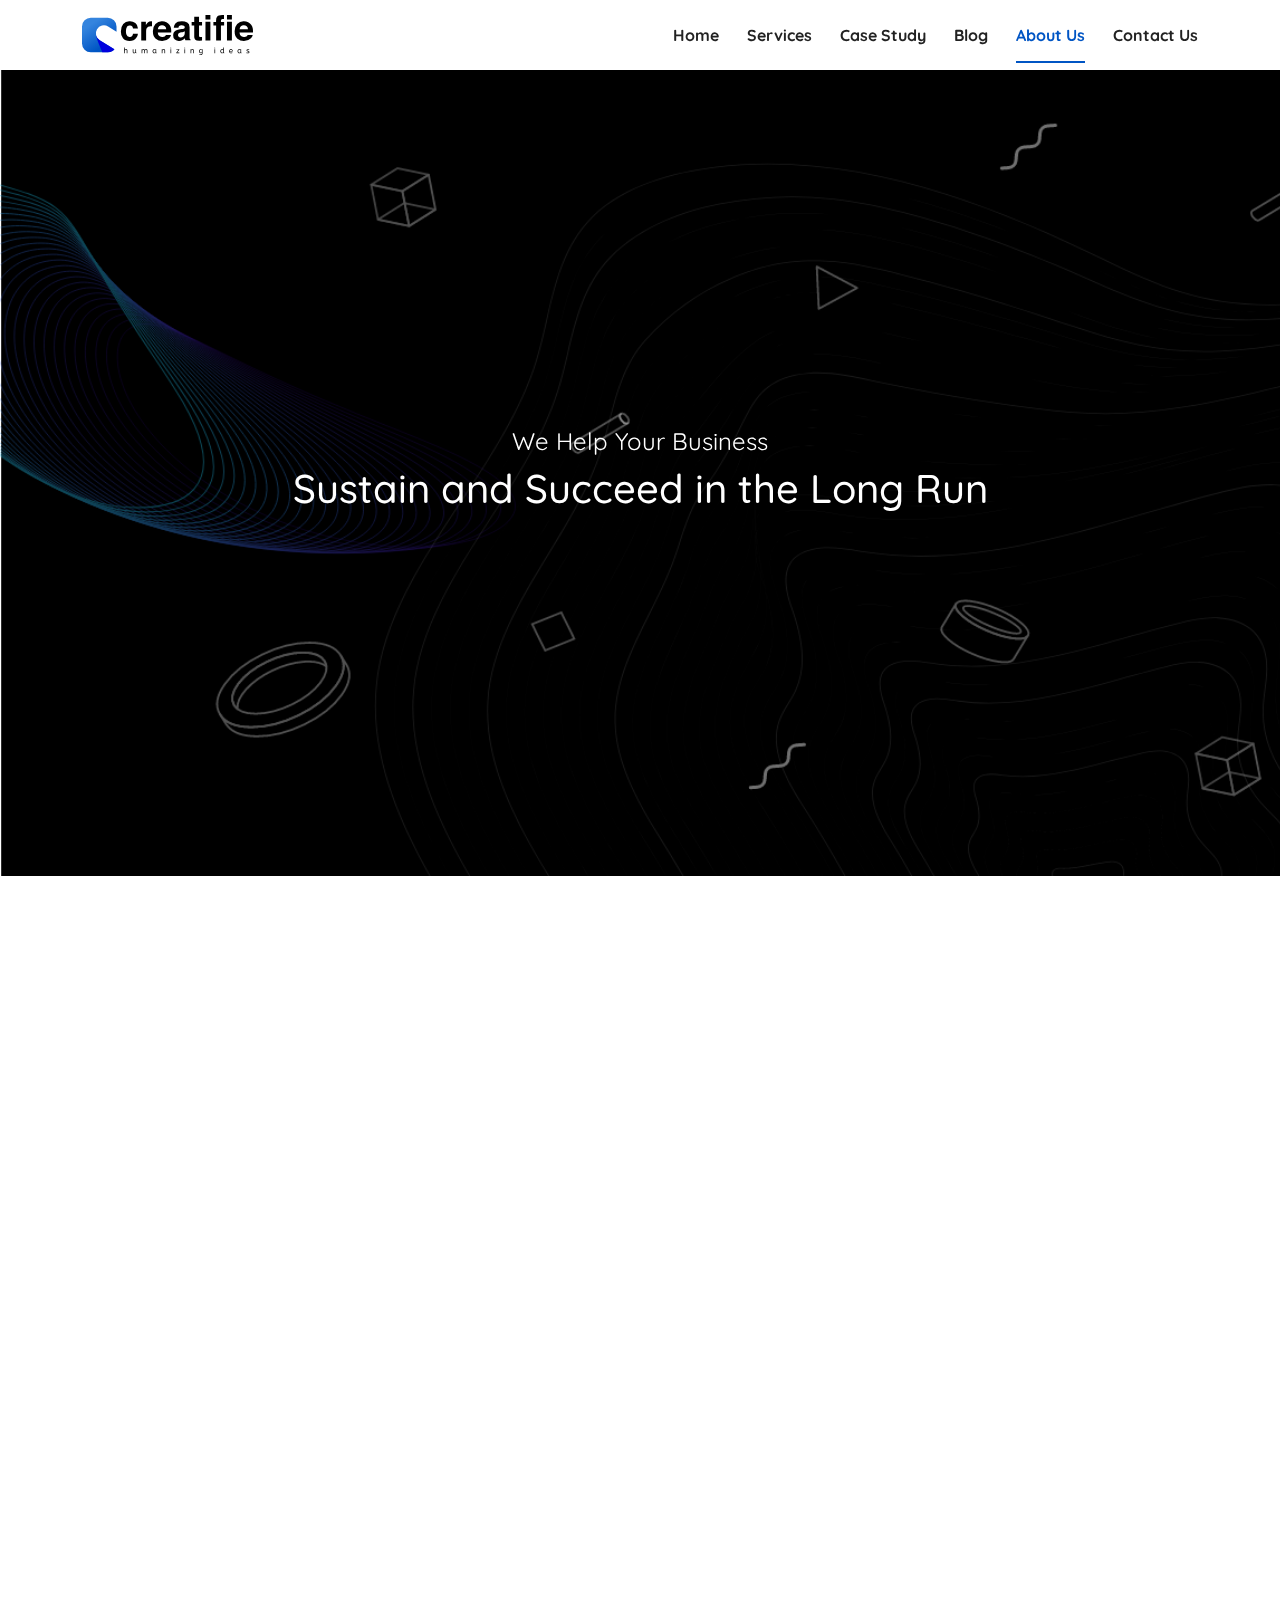
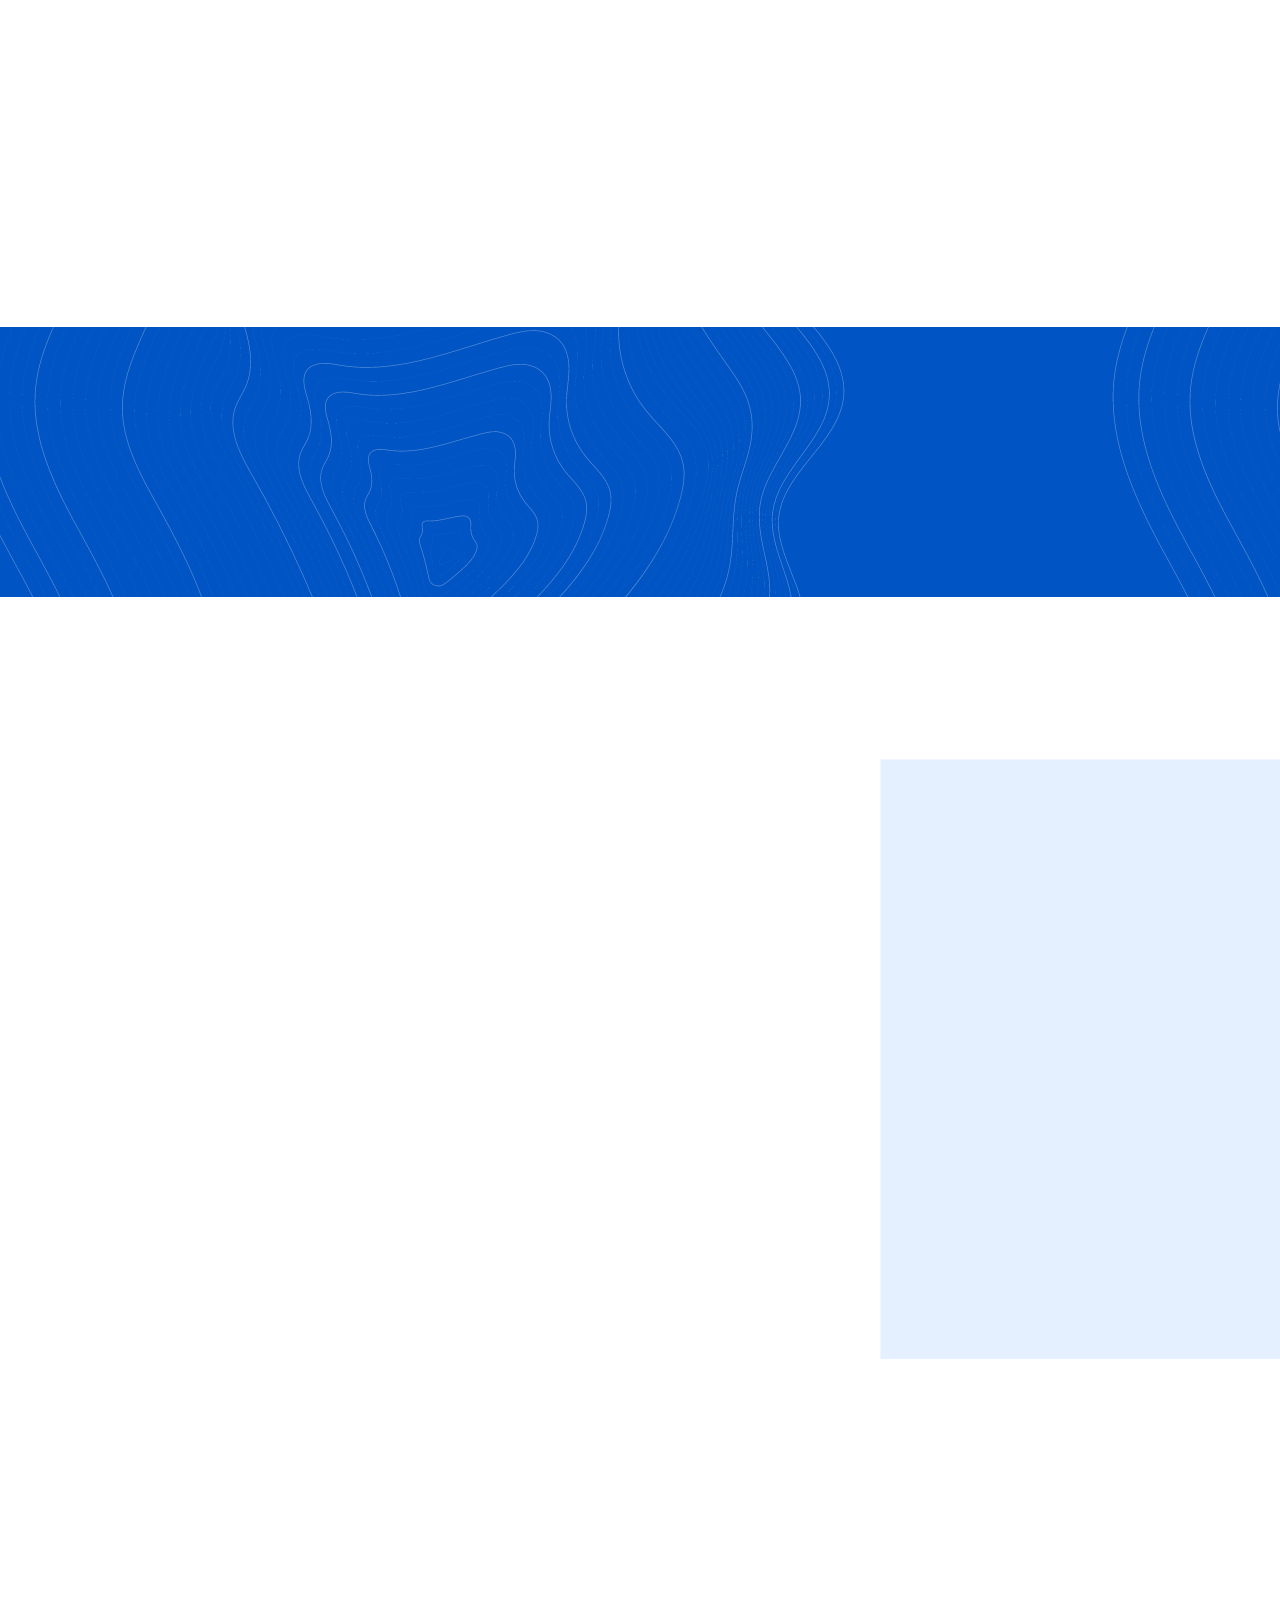
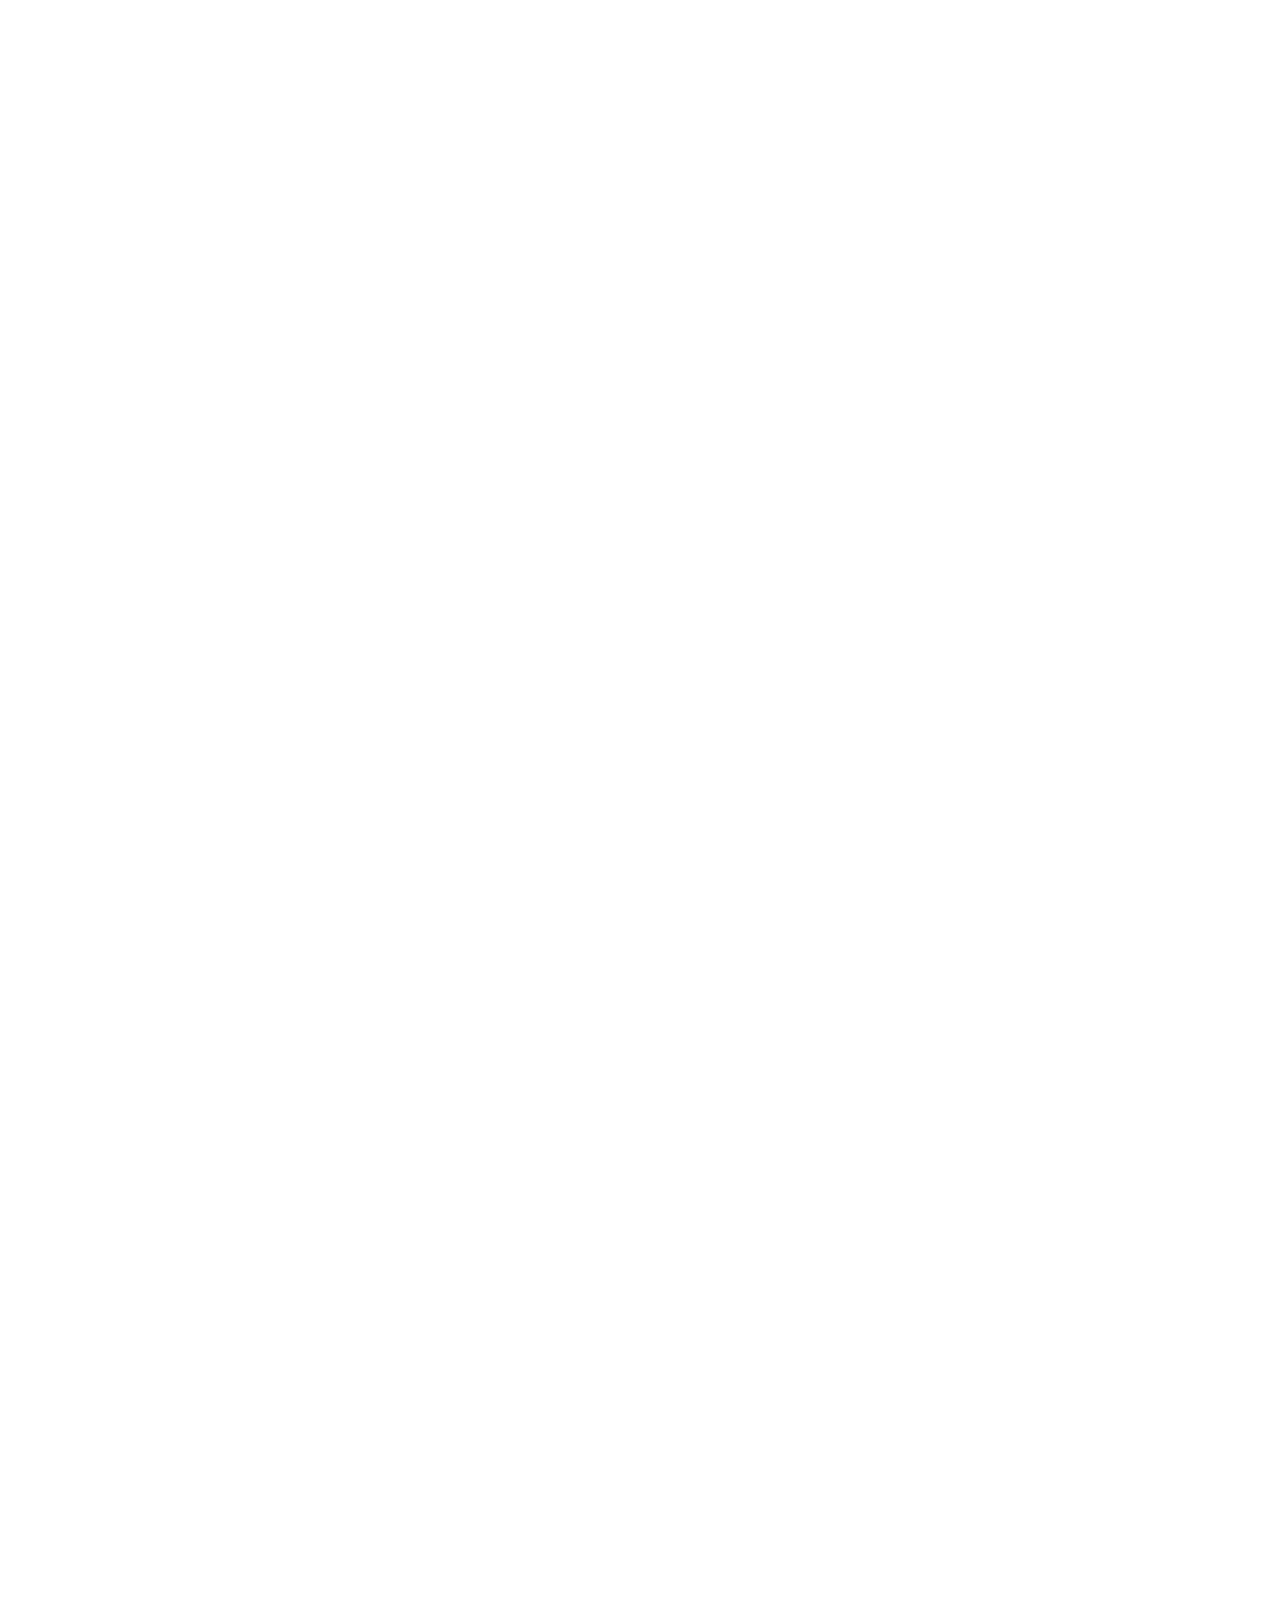
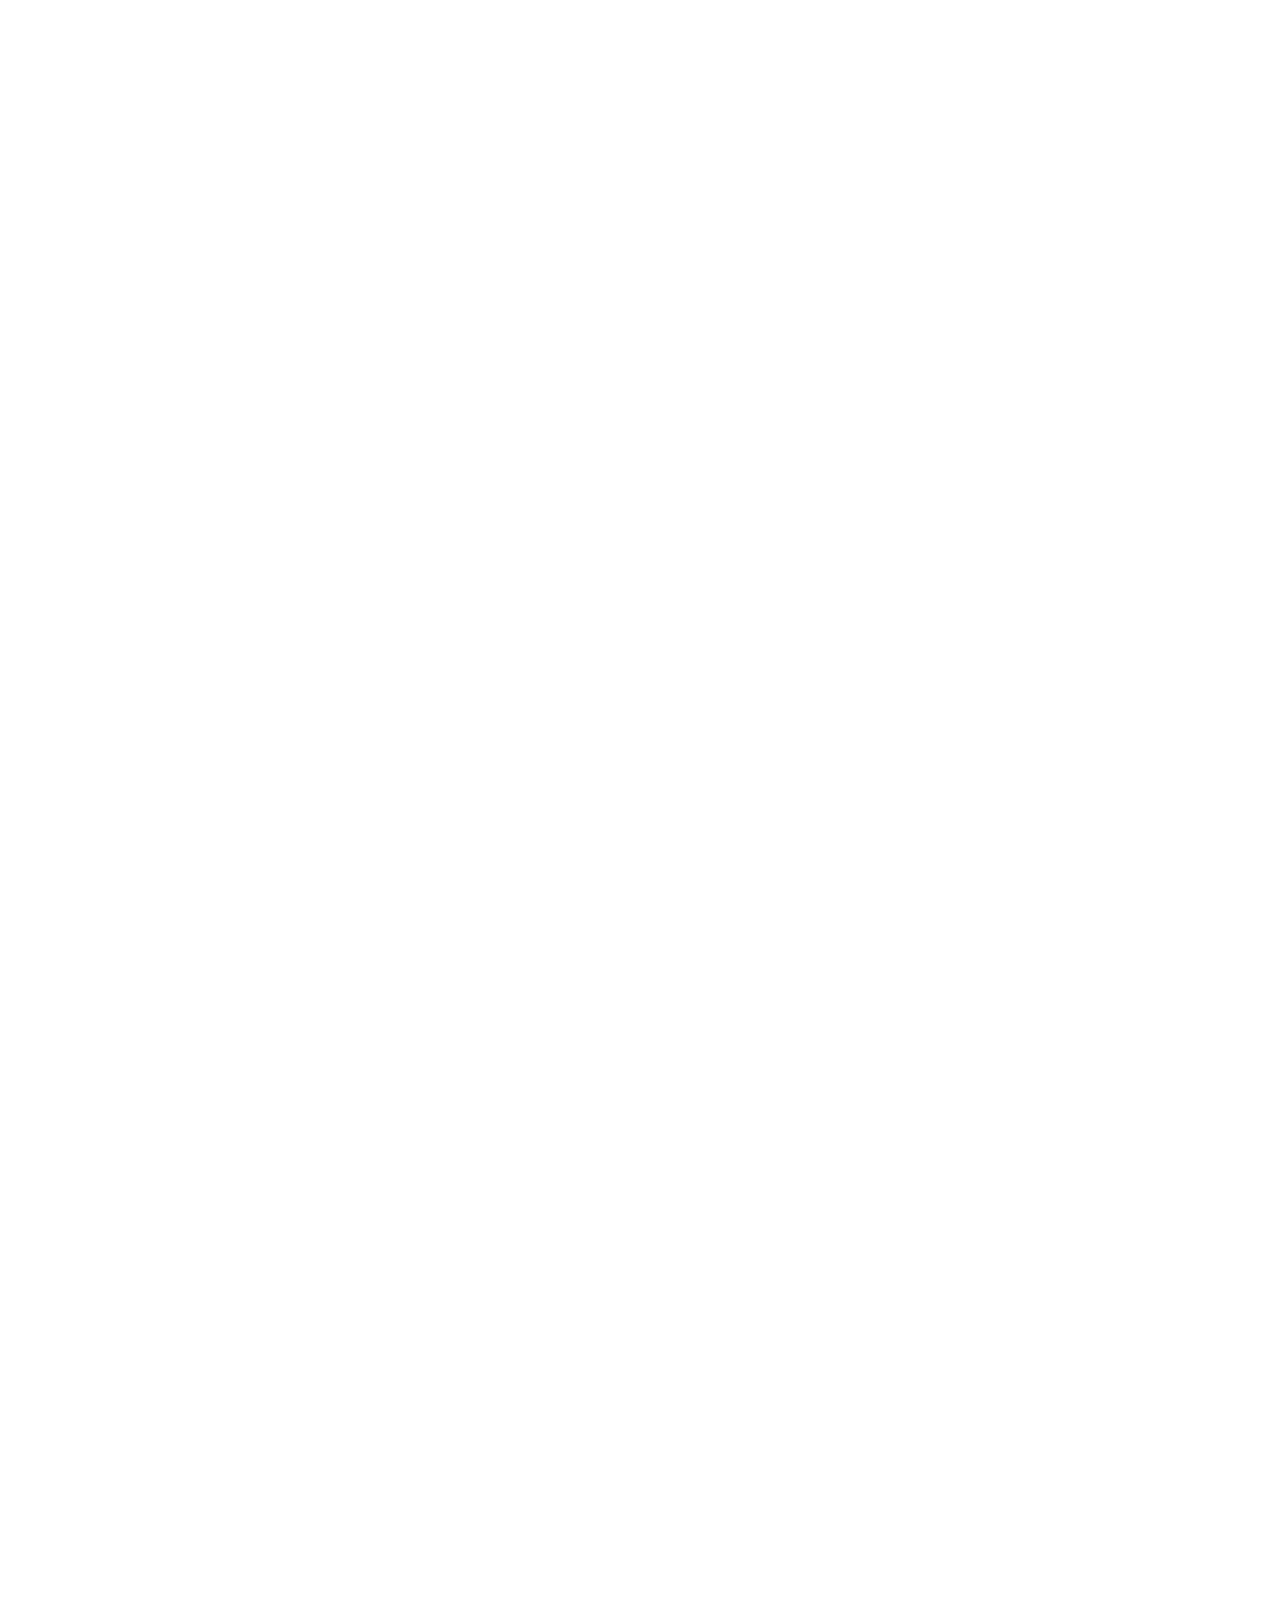
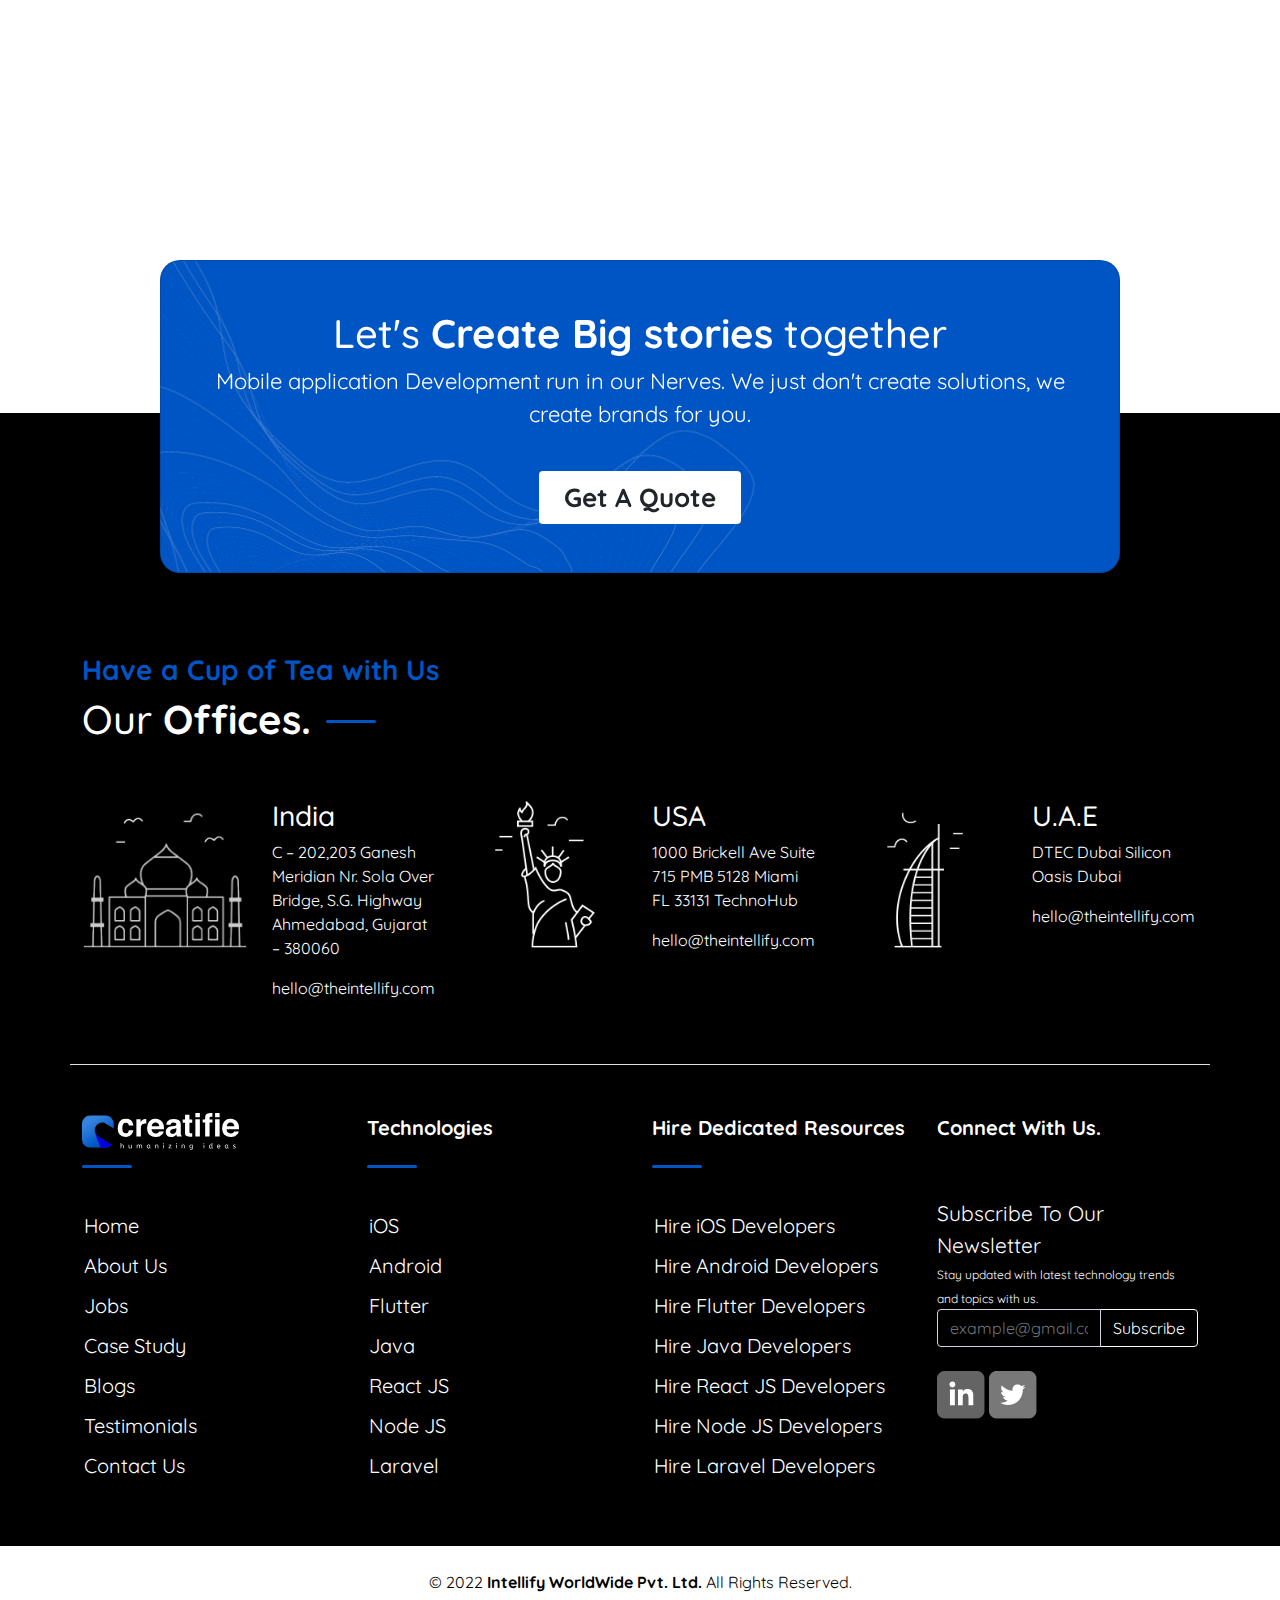
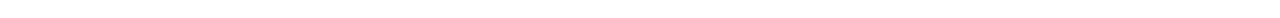
==== commit 6633c7e3: "change" ====
--- a/about-us.html
+++ b/about-us.html
@@ -252,11 +252,11 @@
         </div>
         <div class="bg-image"></div>
         <div class="container" data-aos="fade-up">
-            <div class="row" style="margin-top: -600px;">
+            <div class="row" style="margin-top: -600px;">   
                 <div class="col-md-6">
                     <h2 class="h1 hor-line"> Everything <span class="fw-bold">Possible.</span>
                     </h2>
-                    <div class="overflow-auto" style="height: 600px;">
+                    <div class="overflow-auto scrollbar scrollbar-default" style="height: 600px;">
                         <p class="text">Creatifie is a Top Rated Enterprise Mobile Application & Website Development
                             Company with expertise in Cloud and Serverless development, also.</p>
                         <p class="text">Creatifie caters <strong style="font-weight: 600;">Dedicated
@@ -834,7 +834,7 @@
                             <li><i class="bx bx-chevron-right"></i> <a href="index.html">Home</a></li>
                             <li><i class="bx bx-chevron-right"></i> <a href="about-us.html">About Us</a></li>
                             <li><i class="bx bx-chevron-right"></i> <a href="javascript:">Jobs</a></li>
-                            <li><i class="bx bx-chevron-right"></i> <a href="javascript:">Cash Study</a></li>
+                            <li><i class="bx bx-chevron-right"></i> <a href="case-study.html">Case Study</a></li>
                             <li><i class="bx bx-chevron-right"></i> <a href="blog.html">Blogs</a></li>
                             <li><i class="bx bx-chevron-right"></i> <a href="javascript:">Testimonials</a></li>
                             <li><i class="bx bx-chevron-right"></i> <a href="contact-us.html">Contact Us</a></li>
--- a/css/style.css
+++ b/css/style.css
@@ -435,36 +435,12 @@
 	font-weight: 200;
 }
 
-#our-works .case-study-bg-img {
-	width: 35%;
-	height: 118vh !important;
-	background-image: url("../img/case-study-work-img.png");
-	background-color: #0054c4;
-	background-size: cover;
-}
-
-/* @media only screen and (min-device-width: 235px) {
-	#our-works .case-study-bg-img {
-		width: 100%;
-		height: 50%;
-		background-image: url("../img/case-study-work-img.png");
-		background-color: #0054c4;
-		background-size: cover;
-	}
-} */
-
-/* @media only screen and (min-device-width:300px) {
-	#our-works .justify-content-center {
-		position: static;
-		margin-top: 50%;
-	}
-} */
-
-#our-works .case-study-bg-img2 {
-	width: 40vw;
-	height: 118vh;
-	background: #e3a702 url("../img/case-study-work-img.png") no-repeat center center fixed;
-	background-size: cover;
+#background-img-first{
+	background: url('../img/case-study-bg1.png') no-repeat center left;
+}
+
+#background-img-second{
+	background: url('../img/case-study-bg2.png') no-repeat center right;
 }
 
 #our-works .title {
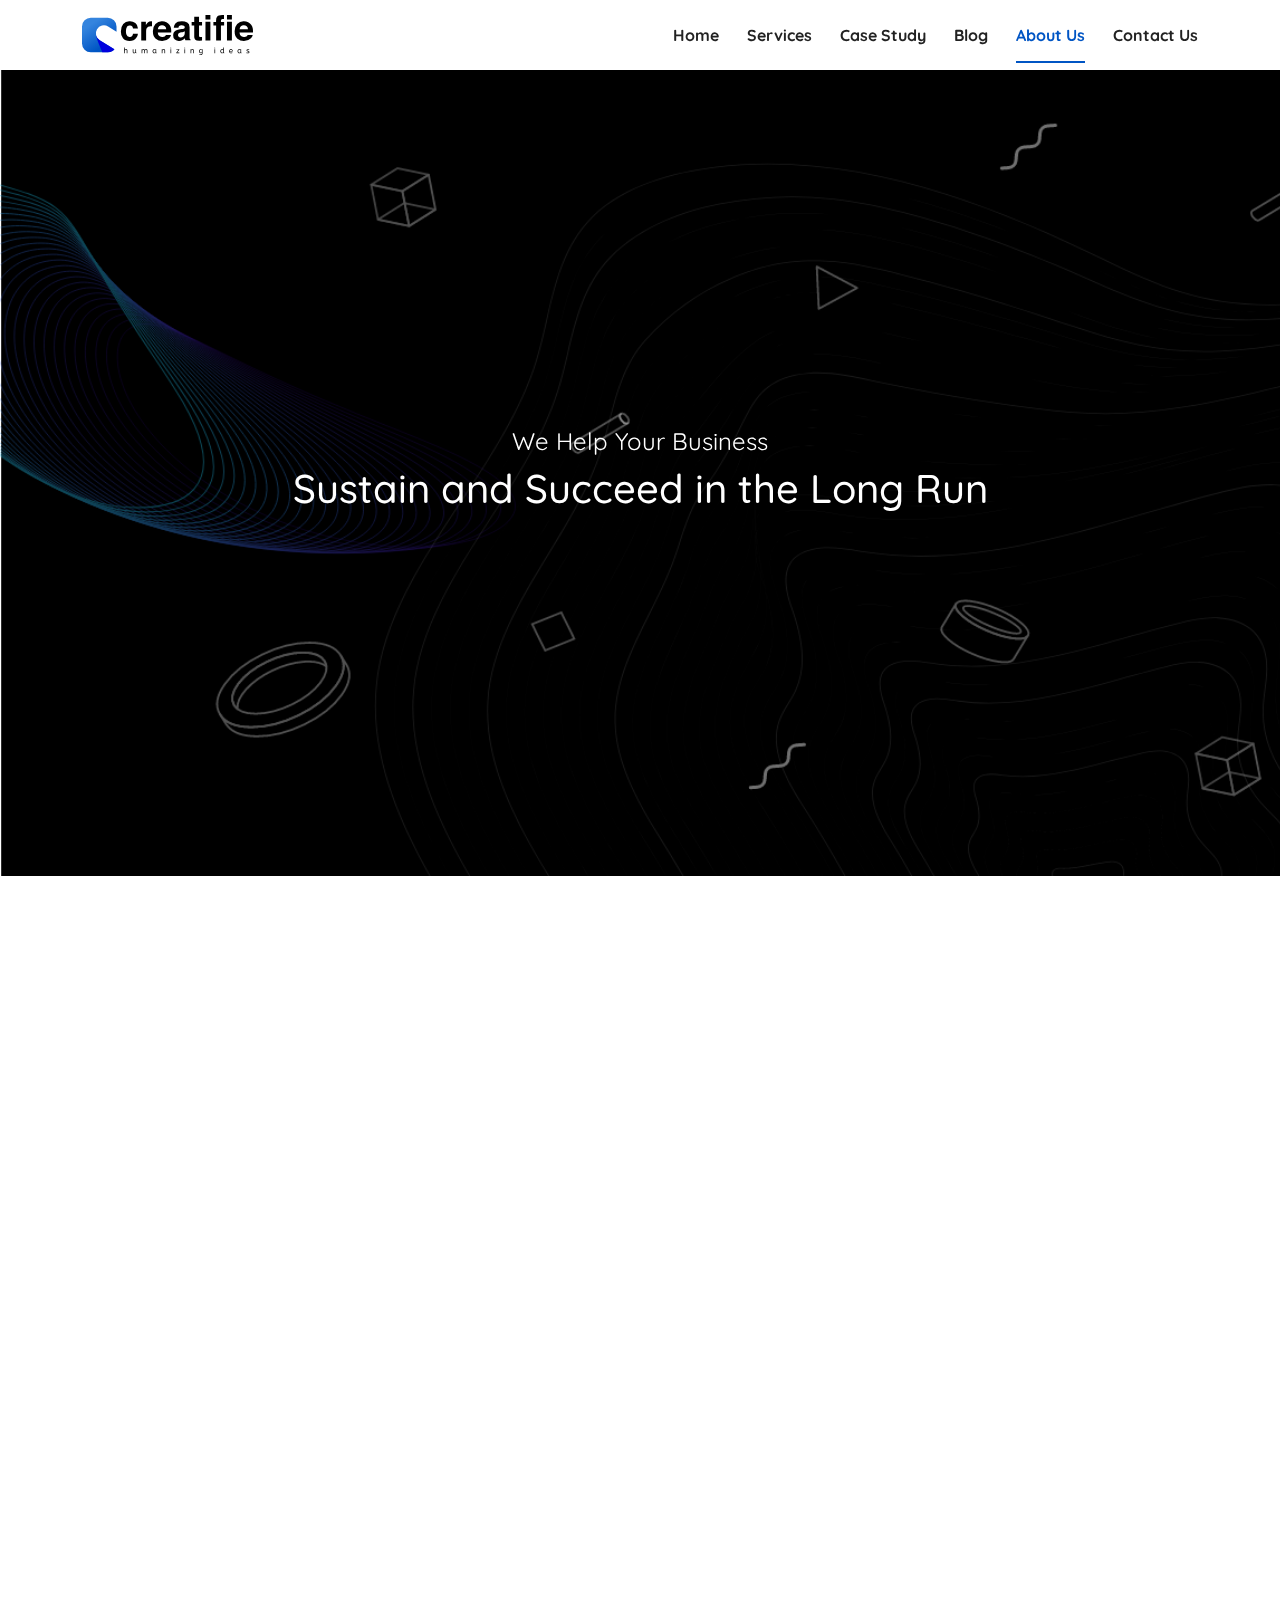
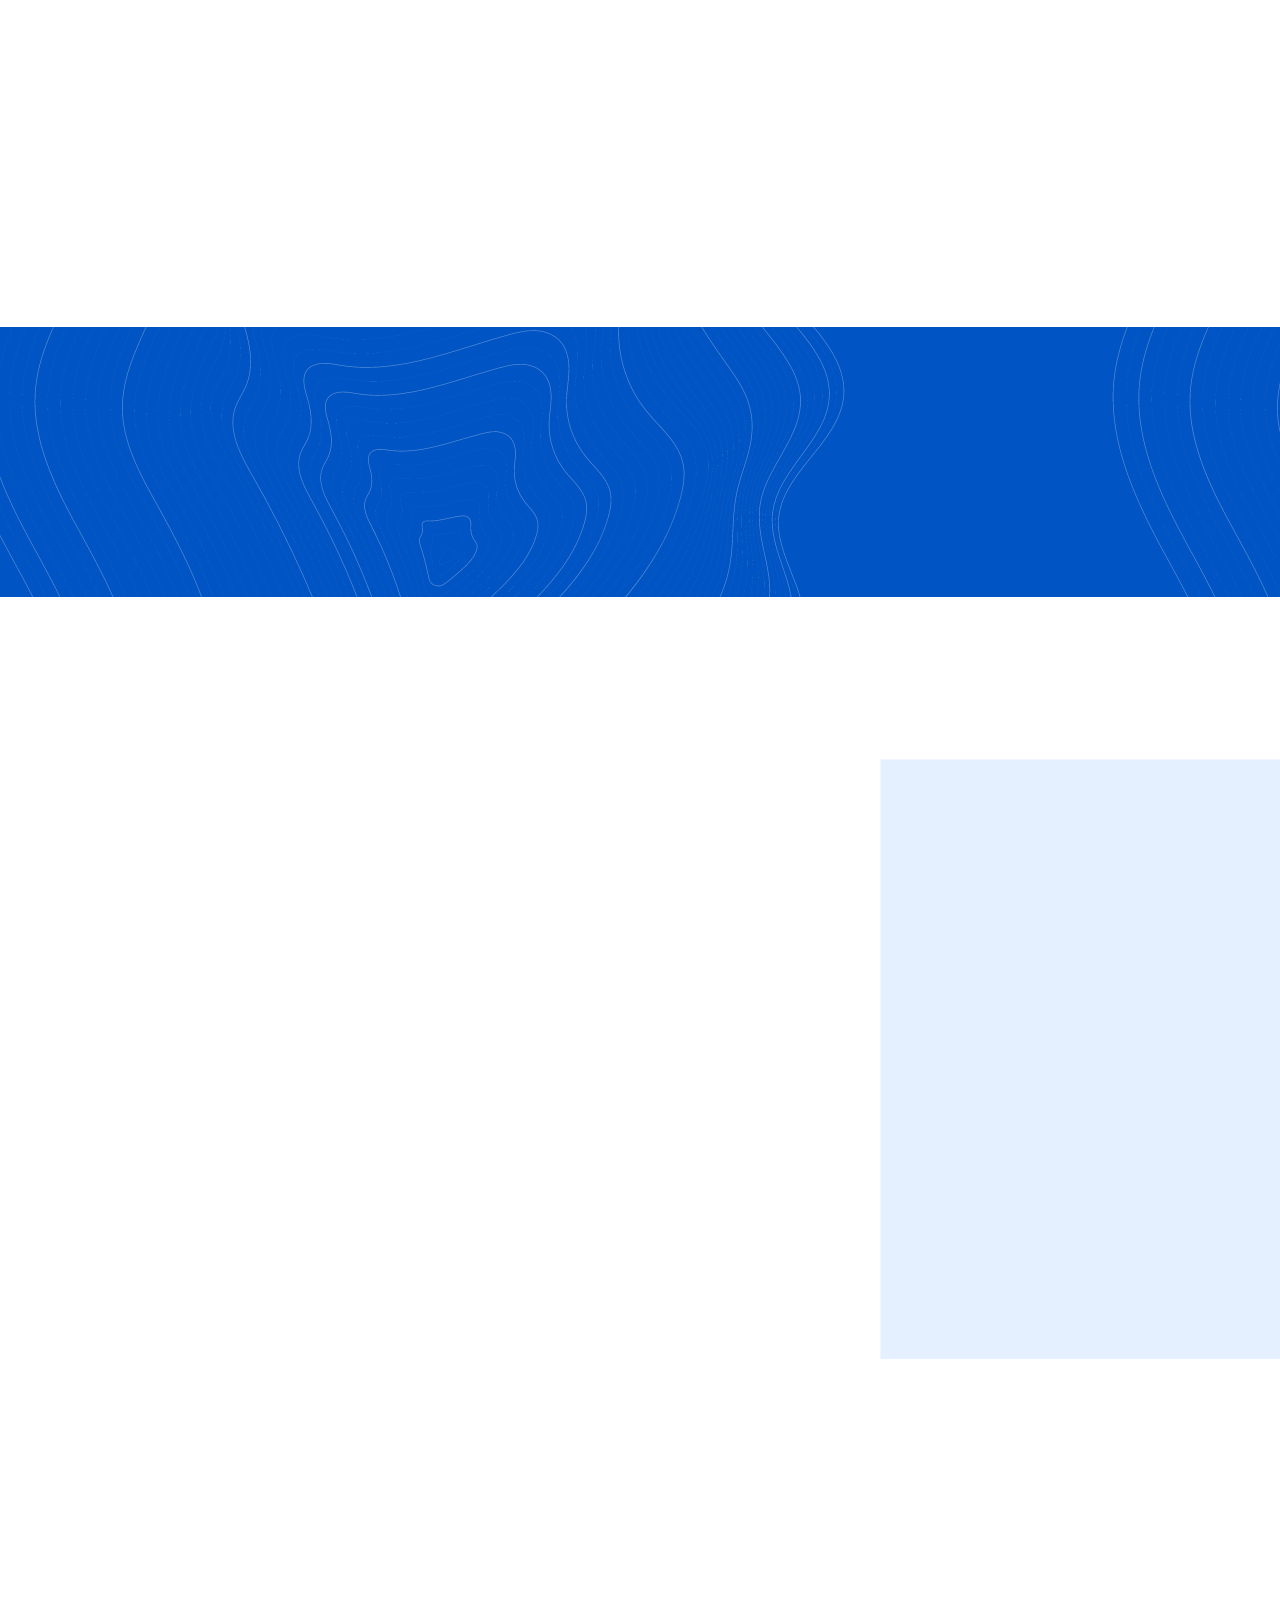
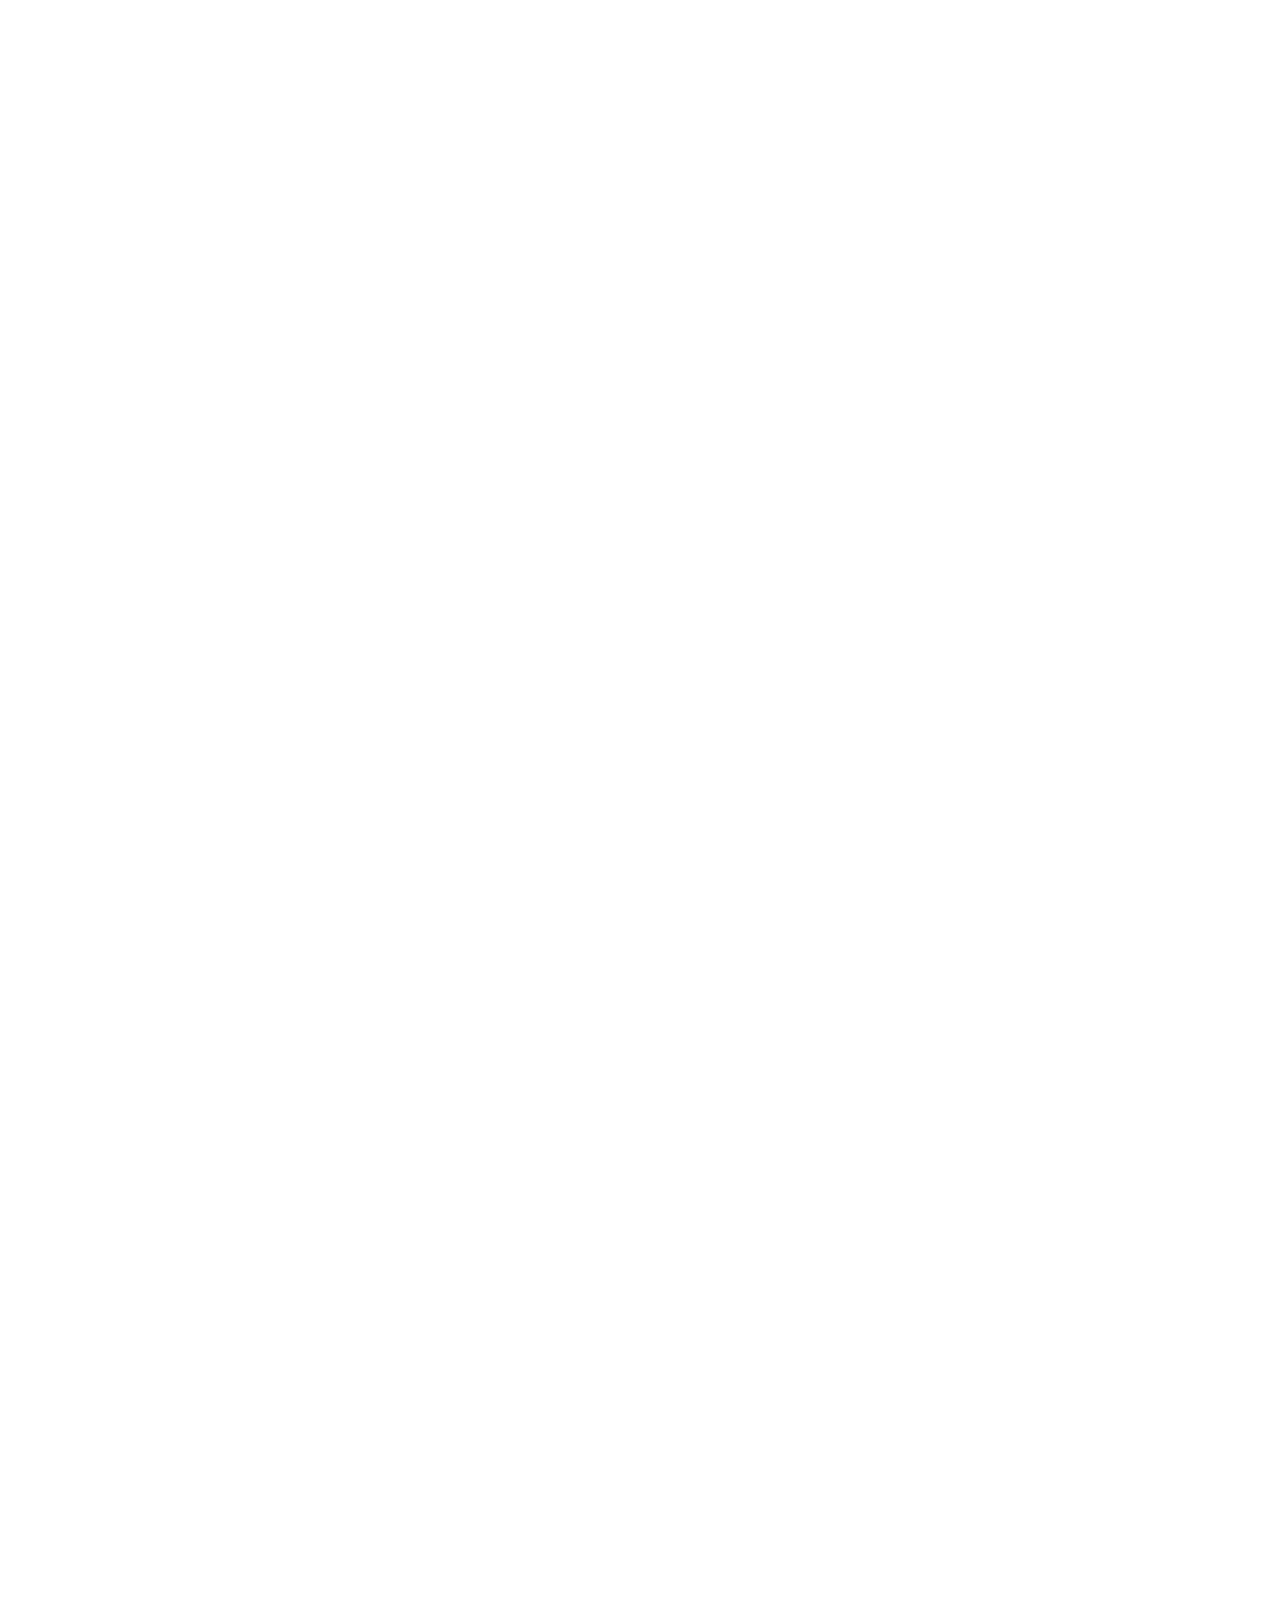
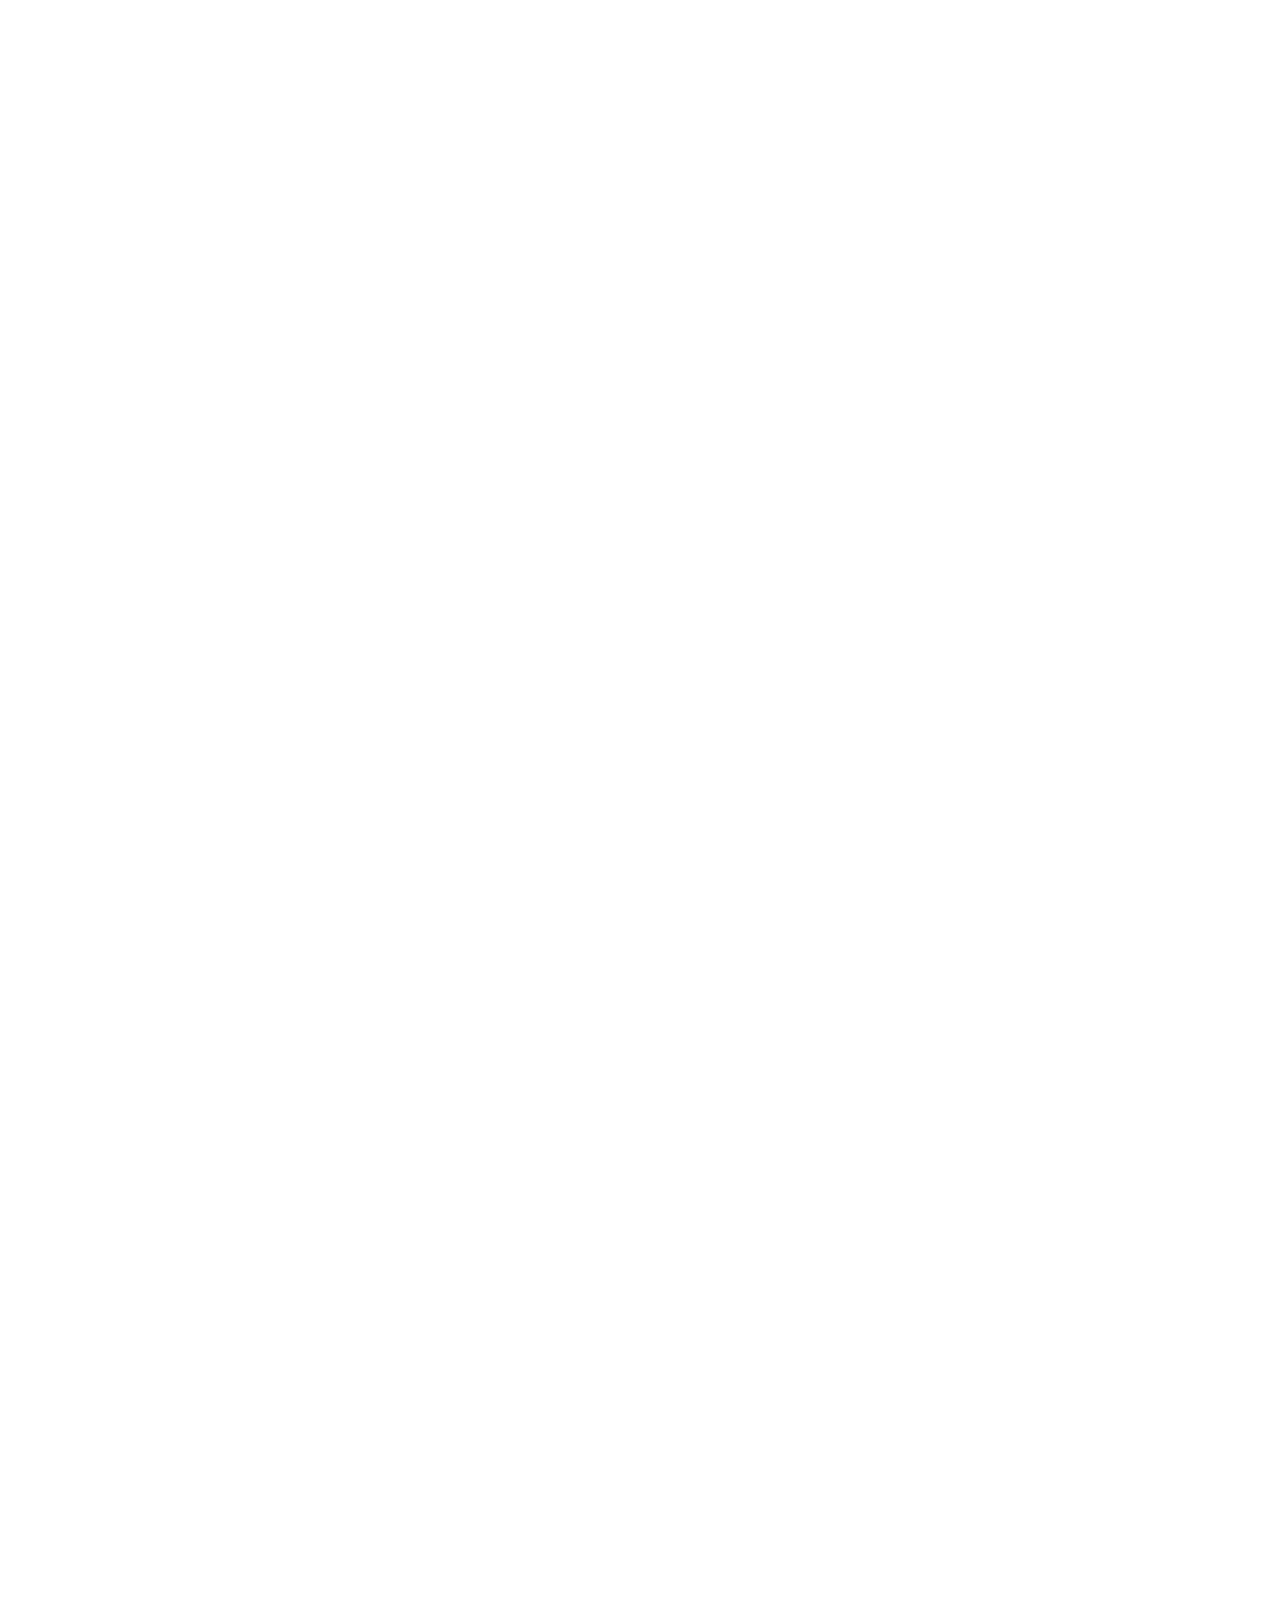
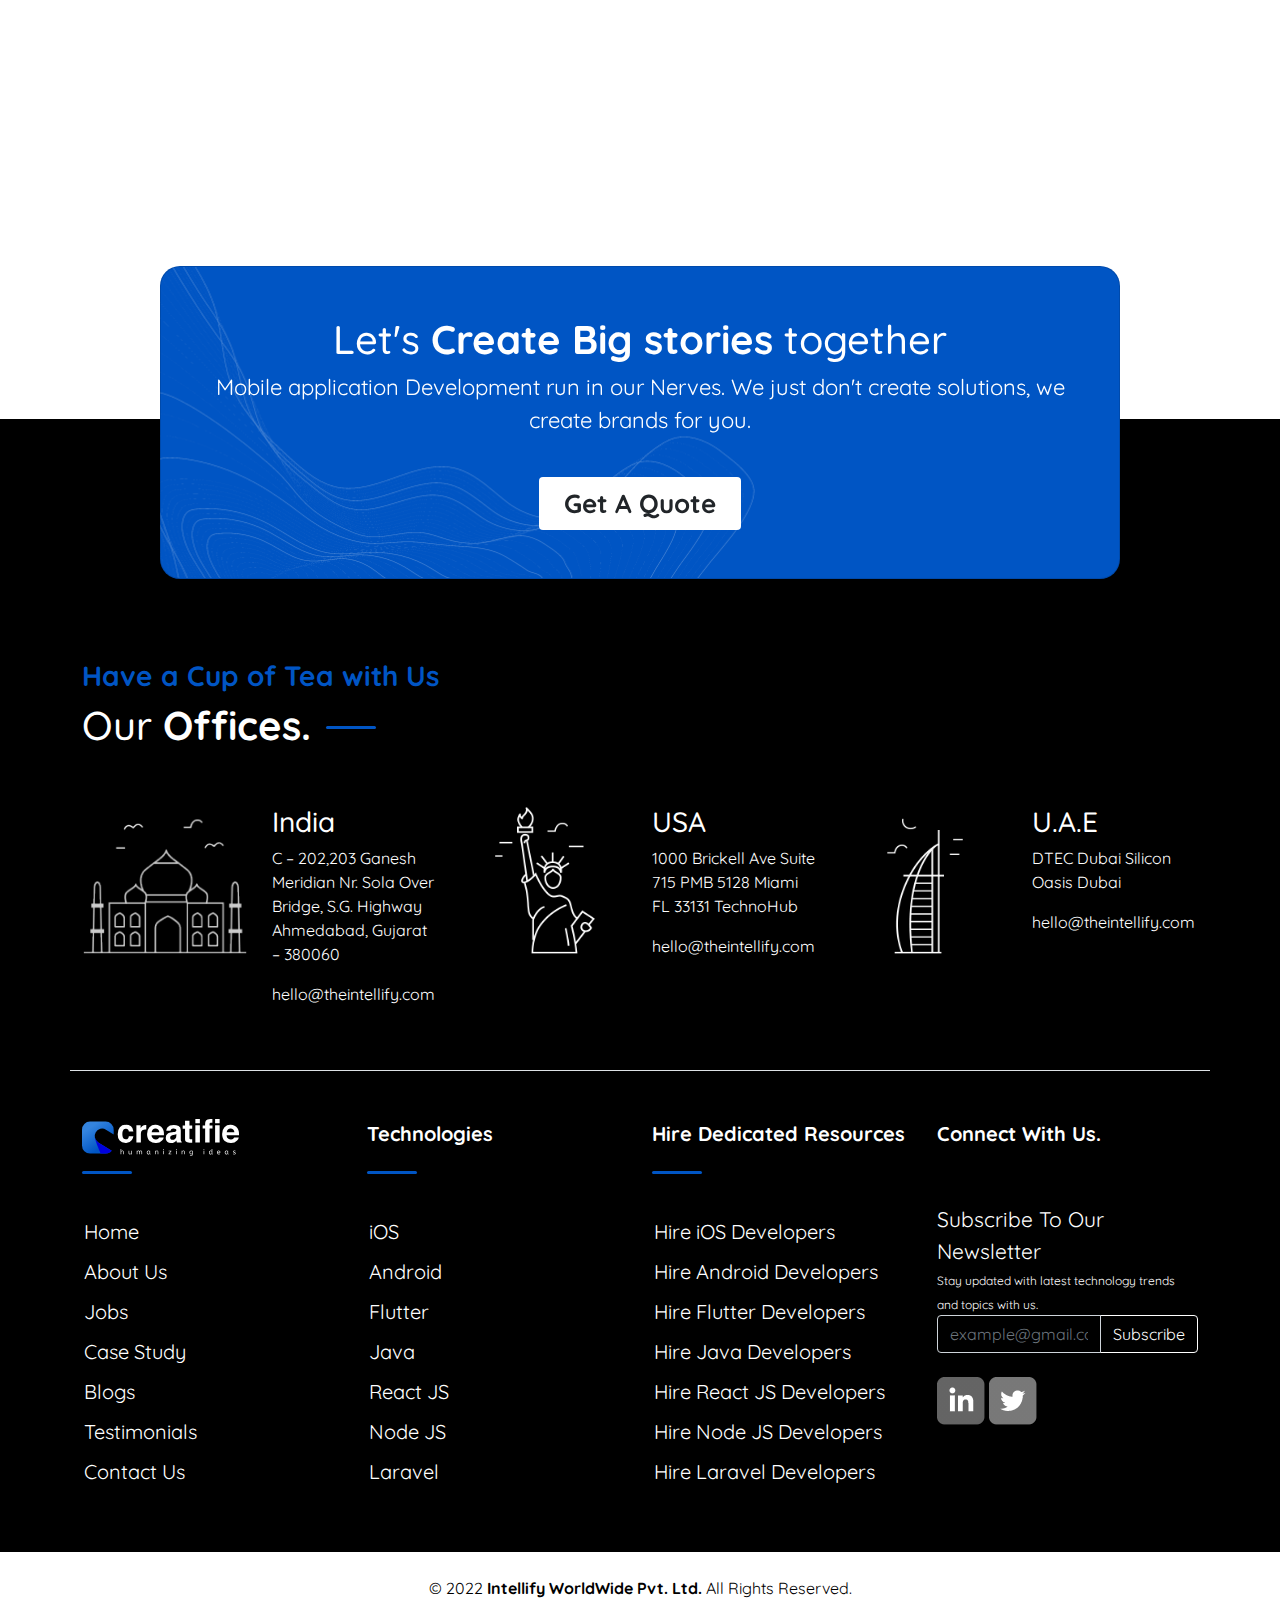
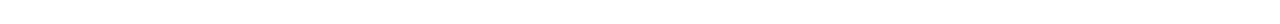
==== commit 95189541: "change" ====
--- a/about-us.html
+++ b/about-us.html
@@ -52,6 +52,10 @@
         .owl-carousel .owl-nav {
             margin-top: 1.5em;
             text-align: right;
+        }
+
+        .owl-prev {
+            margin-right: -5px;
         }
     </style>
 
@@ -204,11 +208,11 @@
         </div>
         <div class="why-us-bgimg">
             <div class="container" data-aos="fade-up" data-aos-delay="100">
-                <div class="row">
+                <div id="counter" class="row">
                     <div class="col-md-3 mt-5">
                         <div class="card" style="border-radius: 1rem;">
                             <div class="card-body">
-                                <h3 class="why-us-card-title">150</h3>
+                                <h3 class="why-us-card-title" data-count="150">0</h3>
                                 <p class="card-text">Completed Projects</p>
                             </div>
                         </div>
@@ -216,7 +220,7 @@
                     <div class="col-md-3 mt-5">
                         <div class="card" style="border-radius: 1rem;">
                             <div class="card-body">
-                                <h3 class="why-us-card-title">80</h3>
+                                <h3 class="why-us-card-title" data-count="80">0</h3>
                                 <p class="card-text">Clients Served</p>
                             </div>
                         </div>
@@ -224,7 +228,7 @@
                     <div class="col-md-3 mt-5">
                         <div class="card" style="border-radius: 1rem;">
                             <div class="card-body">
-                                <h3 class="why-us-card-title">5</h3>
+                                <h3 class="why-us-card-title" data-count="5">0</h3>
                                 <p class="card-text">Years Of Experience</p>
                             </div>
                         </div>
@@ -232,7 +236,7 @@
                     <div class="col-md-3 mt-5 mb-5">
                         <div class="card" style="border-radius: 1rem;">
                             <div class="card-body">
-                                <h3 class="why-us-card-title">4</h3>
+                                <h3 class="why-us-card-title" data-count="4">0</h3>
                                 <p class="card-text">Global Locations</p>
                             </div>
                         </div>
@@ -252,7 +256,7 @@
         </div>
         <div class="bg-image"></div>
         <div class="container" data-aos="fade-up">
-            <div class="row" style="margin-top: -600px;">   
+            <div class="row" style="margin-top: -600px;">
                 <div class="col-md-6">
                     <h2 class="h1 hor-line"> Everything <span class="fw-bold">Possible.</span>
                     </h2>
@@ -938,6 +942,8 @@
 
     <!-- Javascript -->
     <script src="https://code.jquery.com/jquery-3.2.1.slim.min.js"></script>
+    <script src="https://code.jquery.com/jquery-3.4.1.min.js"></script>
+
     <script src="./js/aos.js"></script>
     <script src="https://cdnjs.cloudflare.com/ajax/libs/OwlCarousel2/2.3.4/owl.carousel.min.js"></script>
     <script src="./js/bootstrap.bundle.min.js"></script>
@@ -949,35 +955,41 @@
         type='text/javascript'>(function ($) { window.fnames = new Array(); window.ftypes = new Array(); fnames[0] = 'EMAIL'; ftypes[0] = 'email'; fnames[1] = 'FNAME'; ftypes[1] = 'text'; fnames[2] = 'LNAME'; ftypes[2] = 'text'; fnames[3] = 'ADDRESS'; ftypes[3] = 'address'; fnames[4] = 'PHONE'; ftypes[4] = 'phone'; fnames[5] = 'BIRTHDAY'; ftypes[5] = 'birthday'; }(jQuery)); var $mcj = jQuery.noConflict(true);</script>
     <script src="js/jquery.nameBadges.js"></script>
     <script>
-        function animateValue(item, duration, start = 0) {
-            var end = item.innerText.replaceAll(",", "").trim();
-            var range = end - start;
-            var increment = (range / (duration / 10));
-
-            if (end < start) {
-                increment *= -1;
+        var counted = 0;
+        $(window).scroll(function () {
+
+            var oTop = $('#counter').offset().top - window.innerHeight;
+            if (counted == 0 && $(window).scrollTop() > oTop) {
+                $('.why-us-card-title').each(function () {
+                    var $this = $(this),
+                        countTo = $this.attr('data-count');
+                    $({
+                        countNum: $this.text()
+                    }).animate({
+                        countNum: countTo
+                    },
+
+                        {
+
+                            duration: 2000,
+                            easing: 'swing',
+                            step: function () {
+                                $this.text(Math.floor(this.countNum));
+                            },
+                            complete: function () {
+                                $this.text(this.countNum);
+                            }
+
+                        });
+                });
+                counted = 1;
             }
-            var current = start;
-            var stepTime = 1;
-
-            var timer = setInterval(function () {
-                current += Math.ceil(increment);
-                item.innerText = current;
-                if (current >= end) {
-                    item.innerText = end;
-                    clearInterval(timer);
-                }
-            }, stepTime);
-        }
-
-        document.querySelectorAll('.why-us-card-title').forEach((item) => {
-            animateValue(item, 3000);
+
         });
 
         $(document).ready(function () {
 
             $('.owl-carousel').owlCarousel({
-                // margin: 1000,
                 items: 1,
                 nav: true,
                 navText: ["<img src='./img/owl-carousel-back.png'>", "<img src='./img/owl-carousel-next.png'>"],
--- a/css/style.css
+++ b/css/style.css
@@ -305,6 +305,11 @@
 	font-weight: bold;
 }
 
+#why-us .why-us-card-title:after{
+	content: "+";
+    display: inline-block;
+}
+
 #why-us .card-text {
 	font-size: 24px;
 	font-weight: 200;
@@ -380,7 +385,7 @@
 
 #blog-detail .blog-text {
 	font-size: 18px;
-	font-weight: 200;
+	font-weight: 400;
 }
 
 #blog-detail .hor-line:after {
@@ -407,7 +412,8 @@
 
 #blog-detail .recent-post-text {
 	font-size: 18px;
-	font-weight: 200;
+	font-weight: 300;
+	color: #000000;
 }
 
 #comment-form {
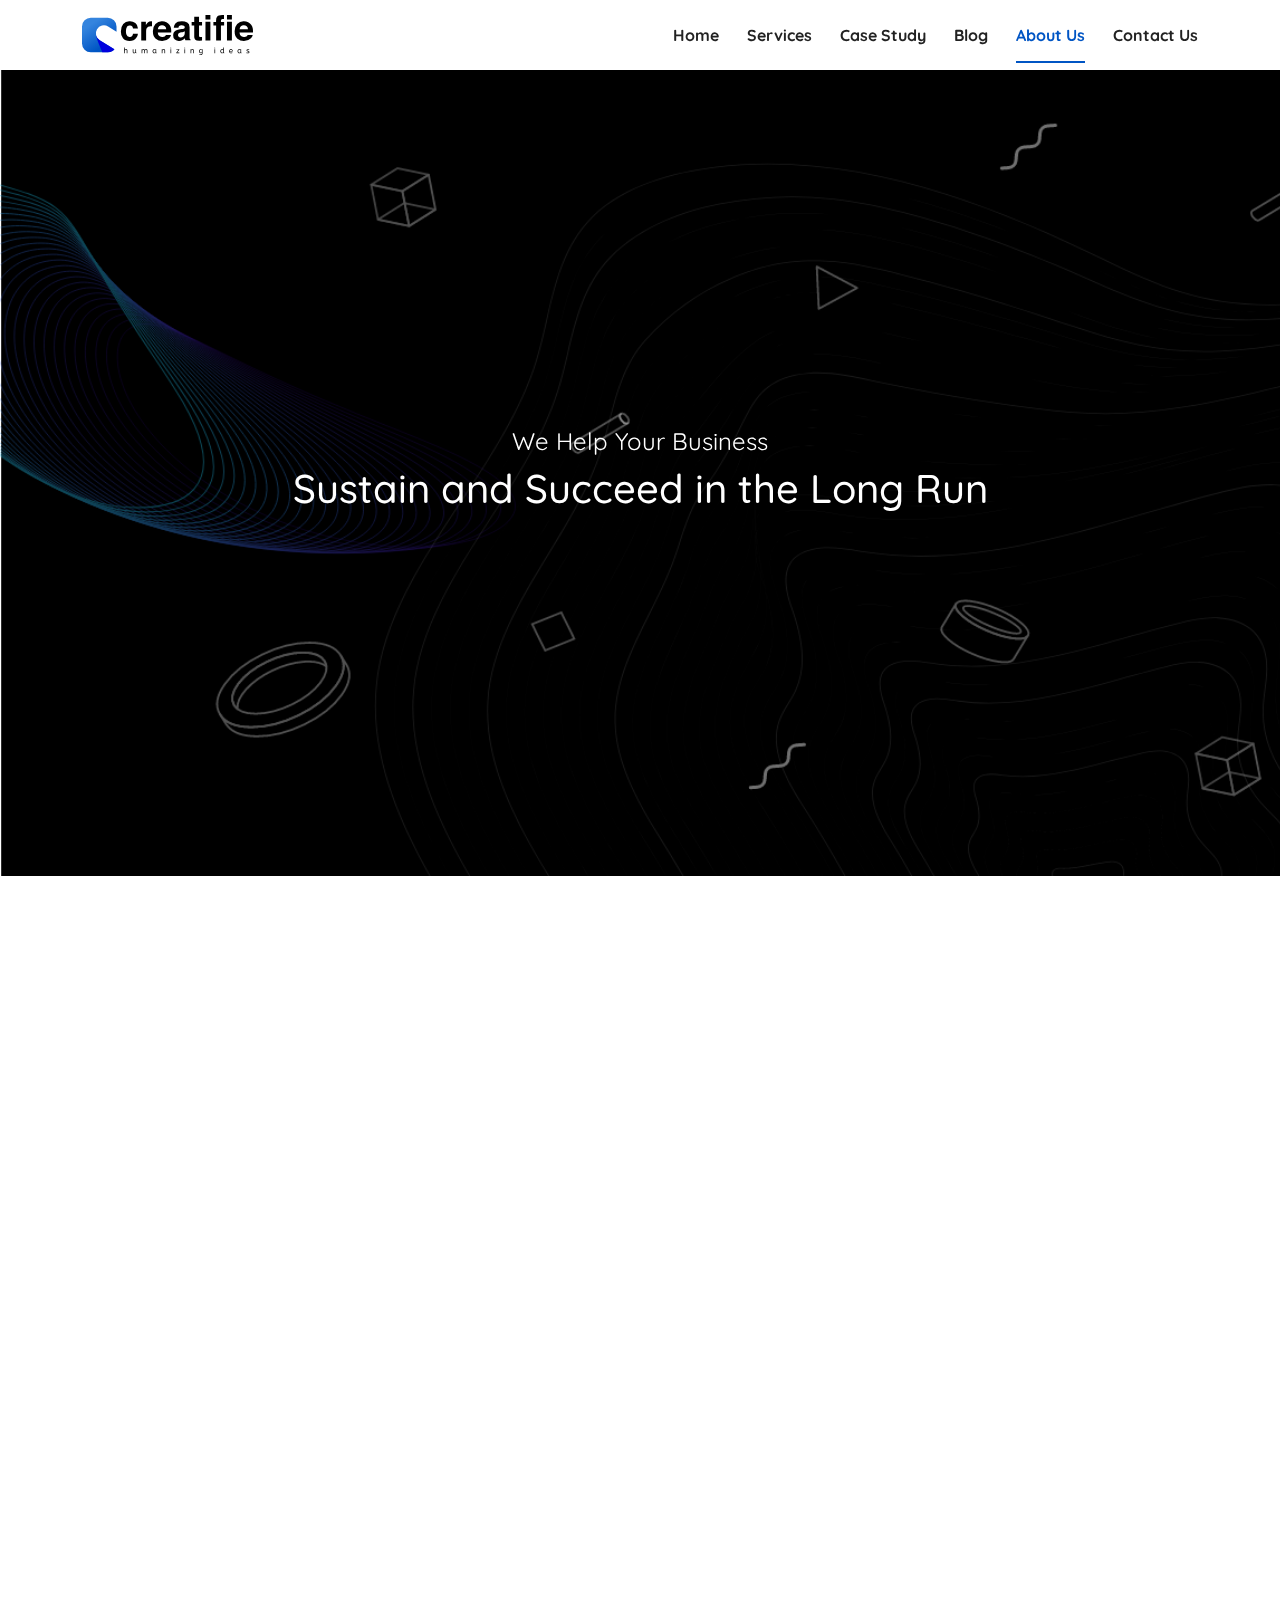
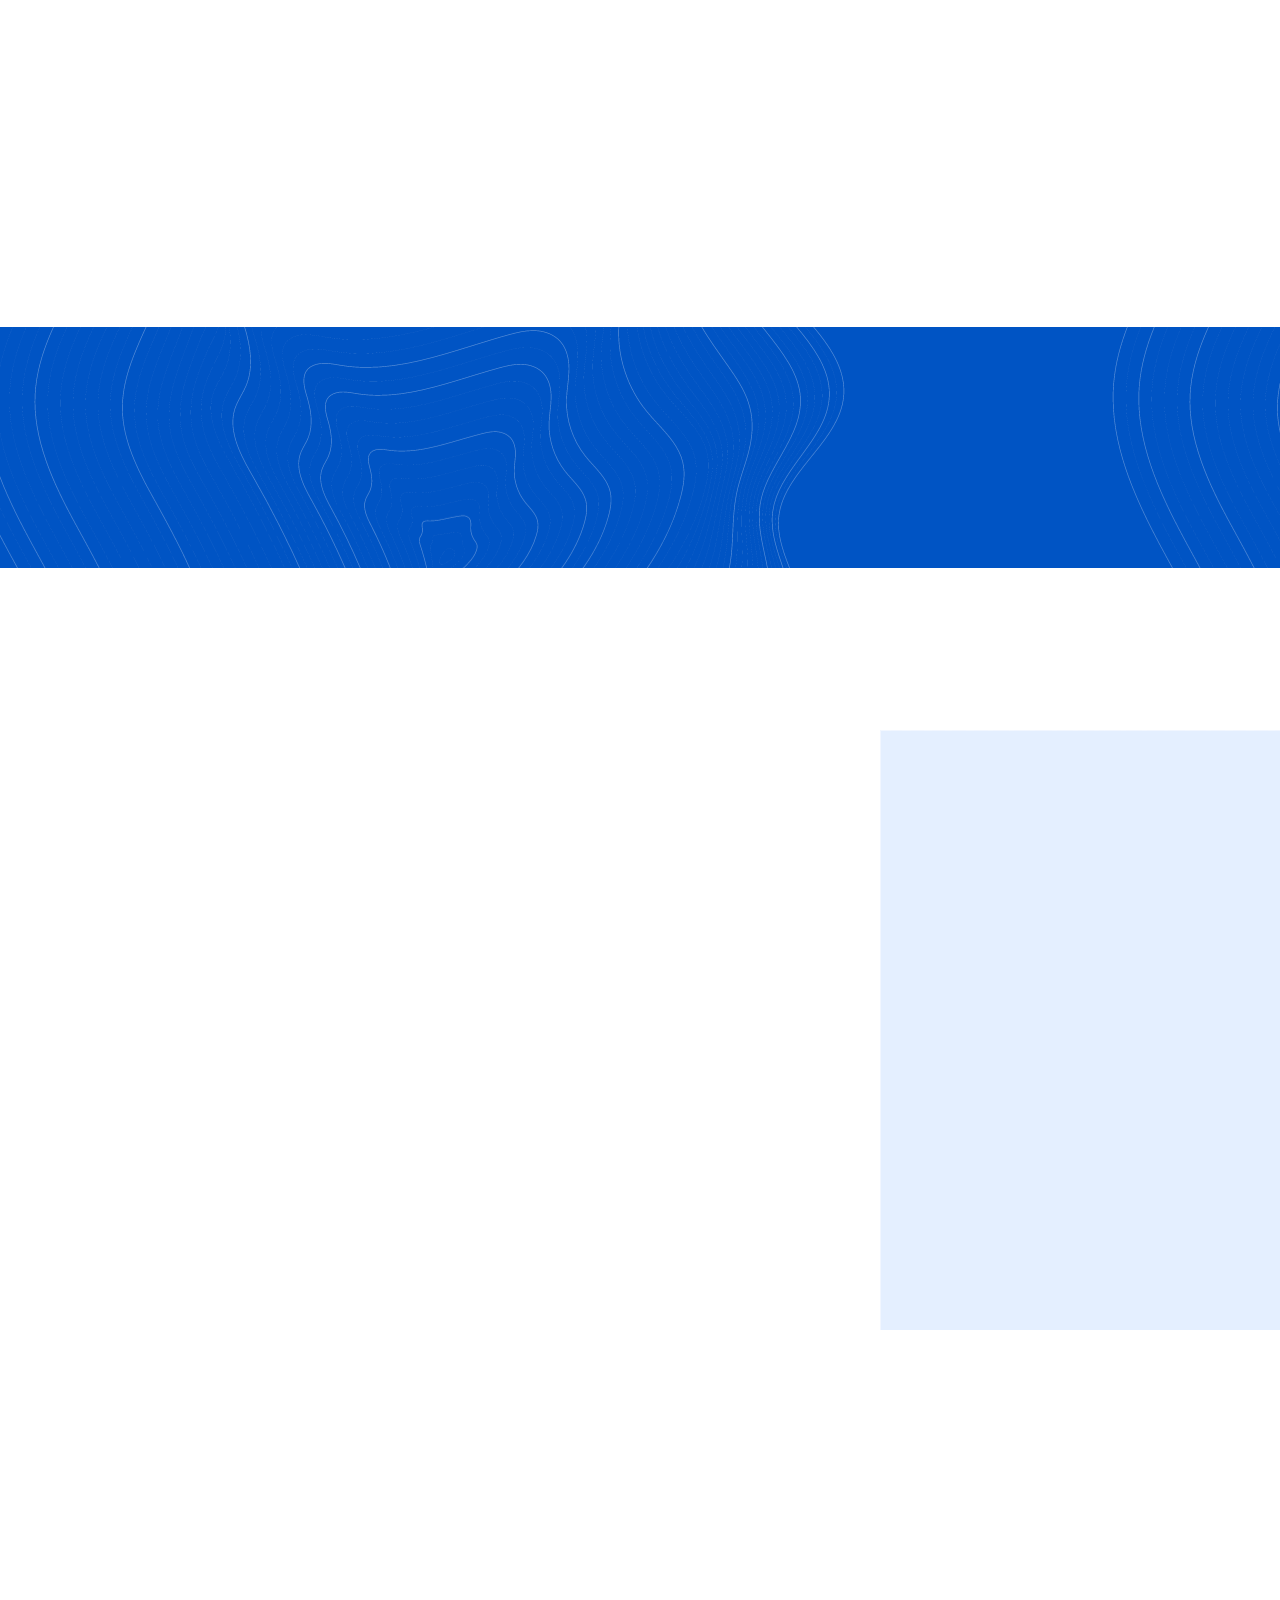
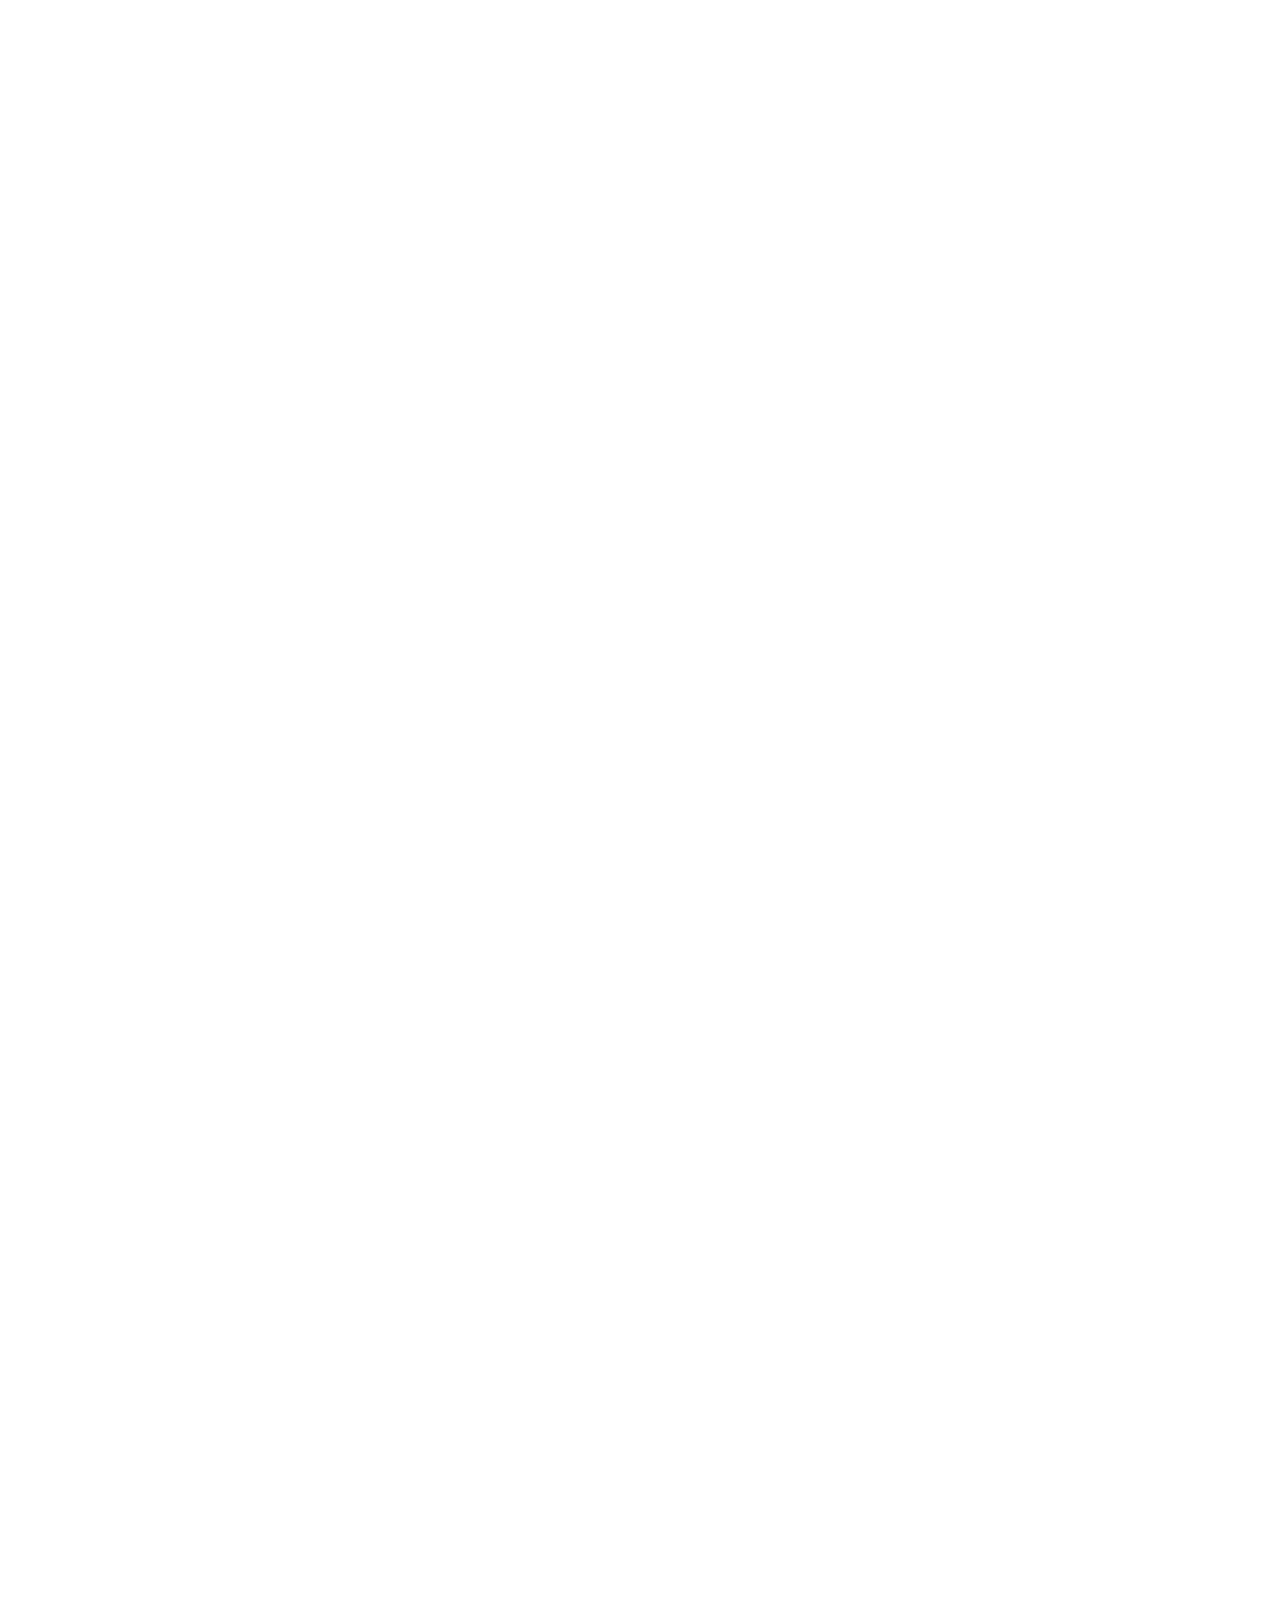
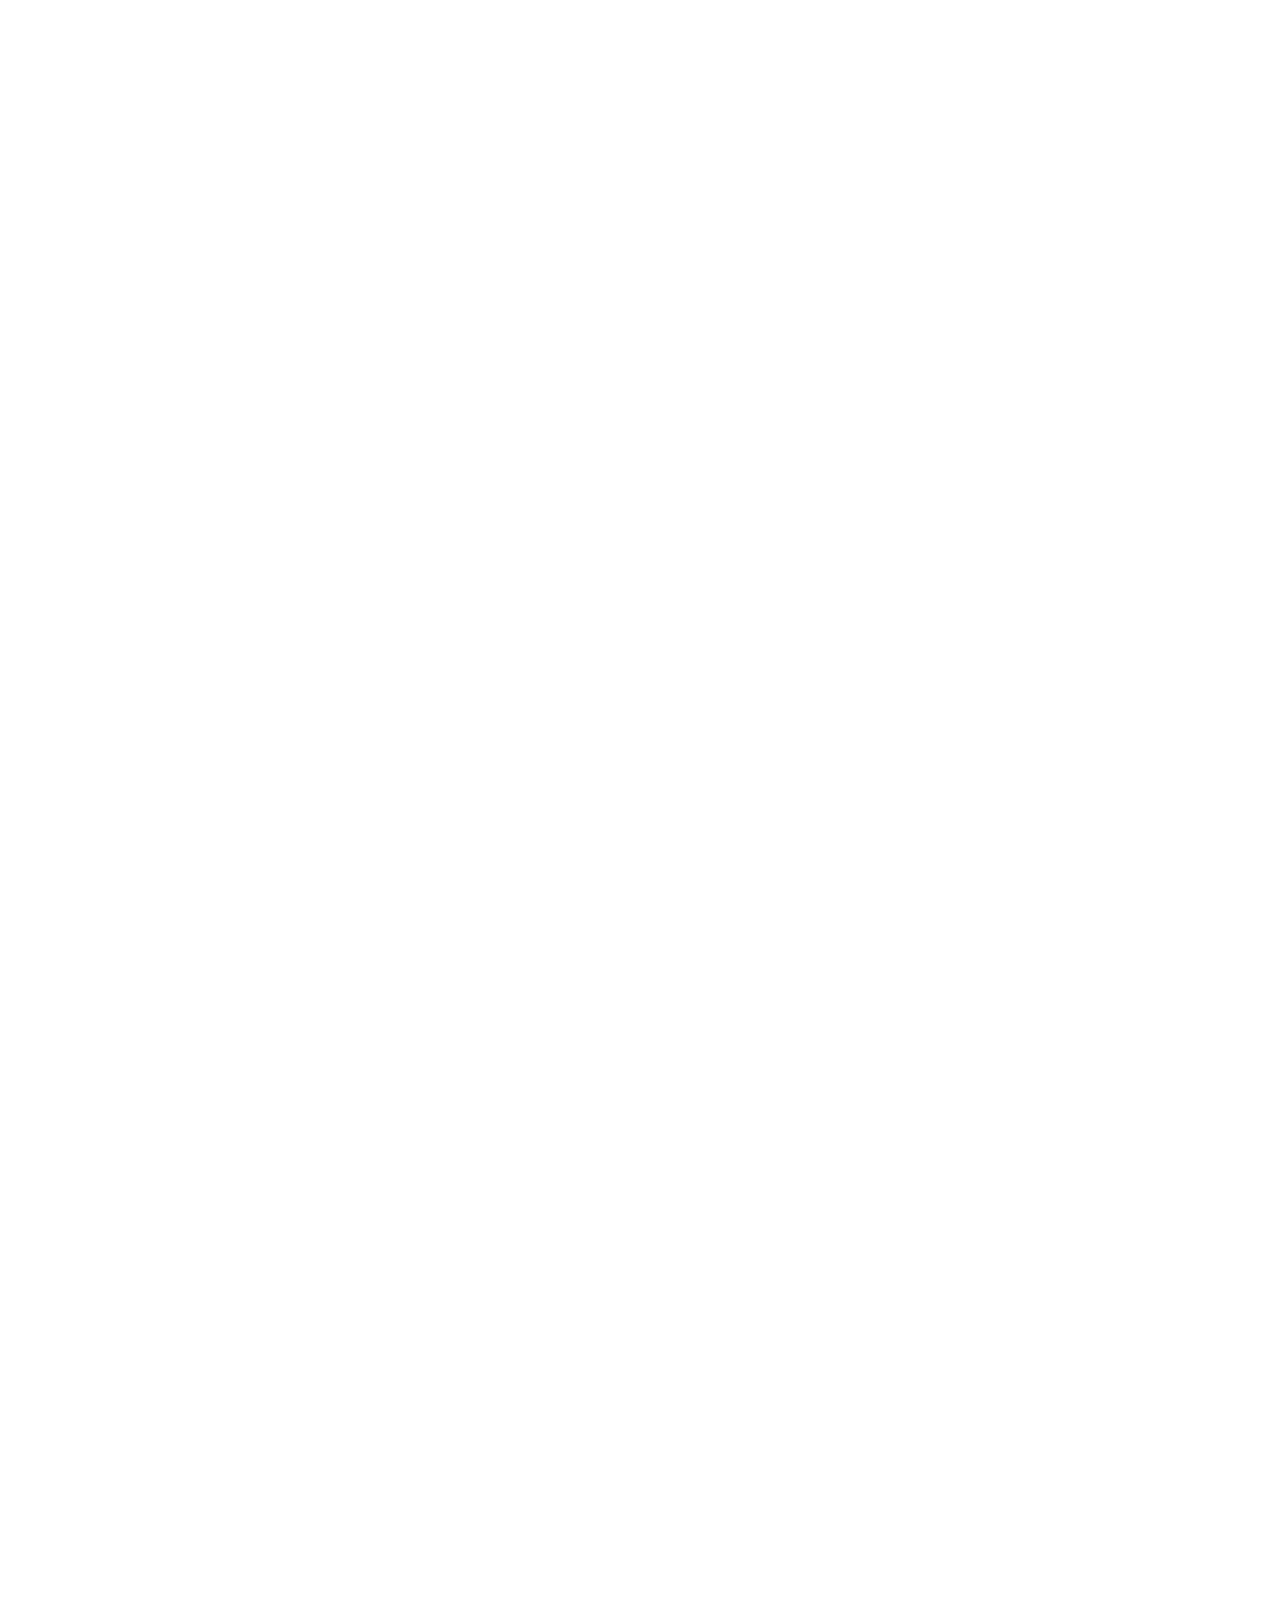
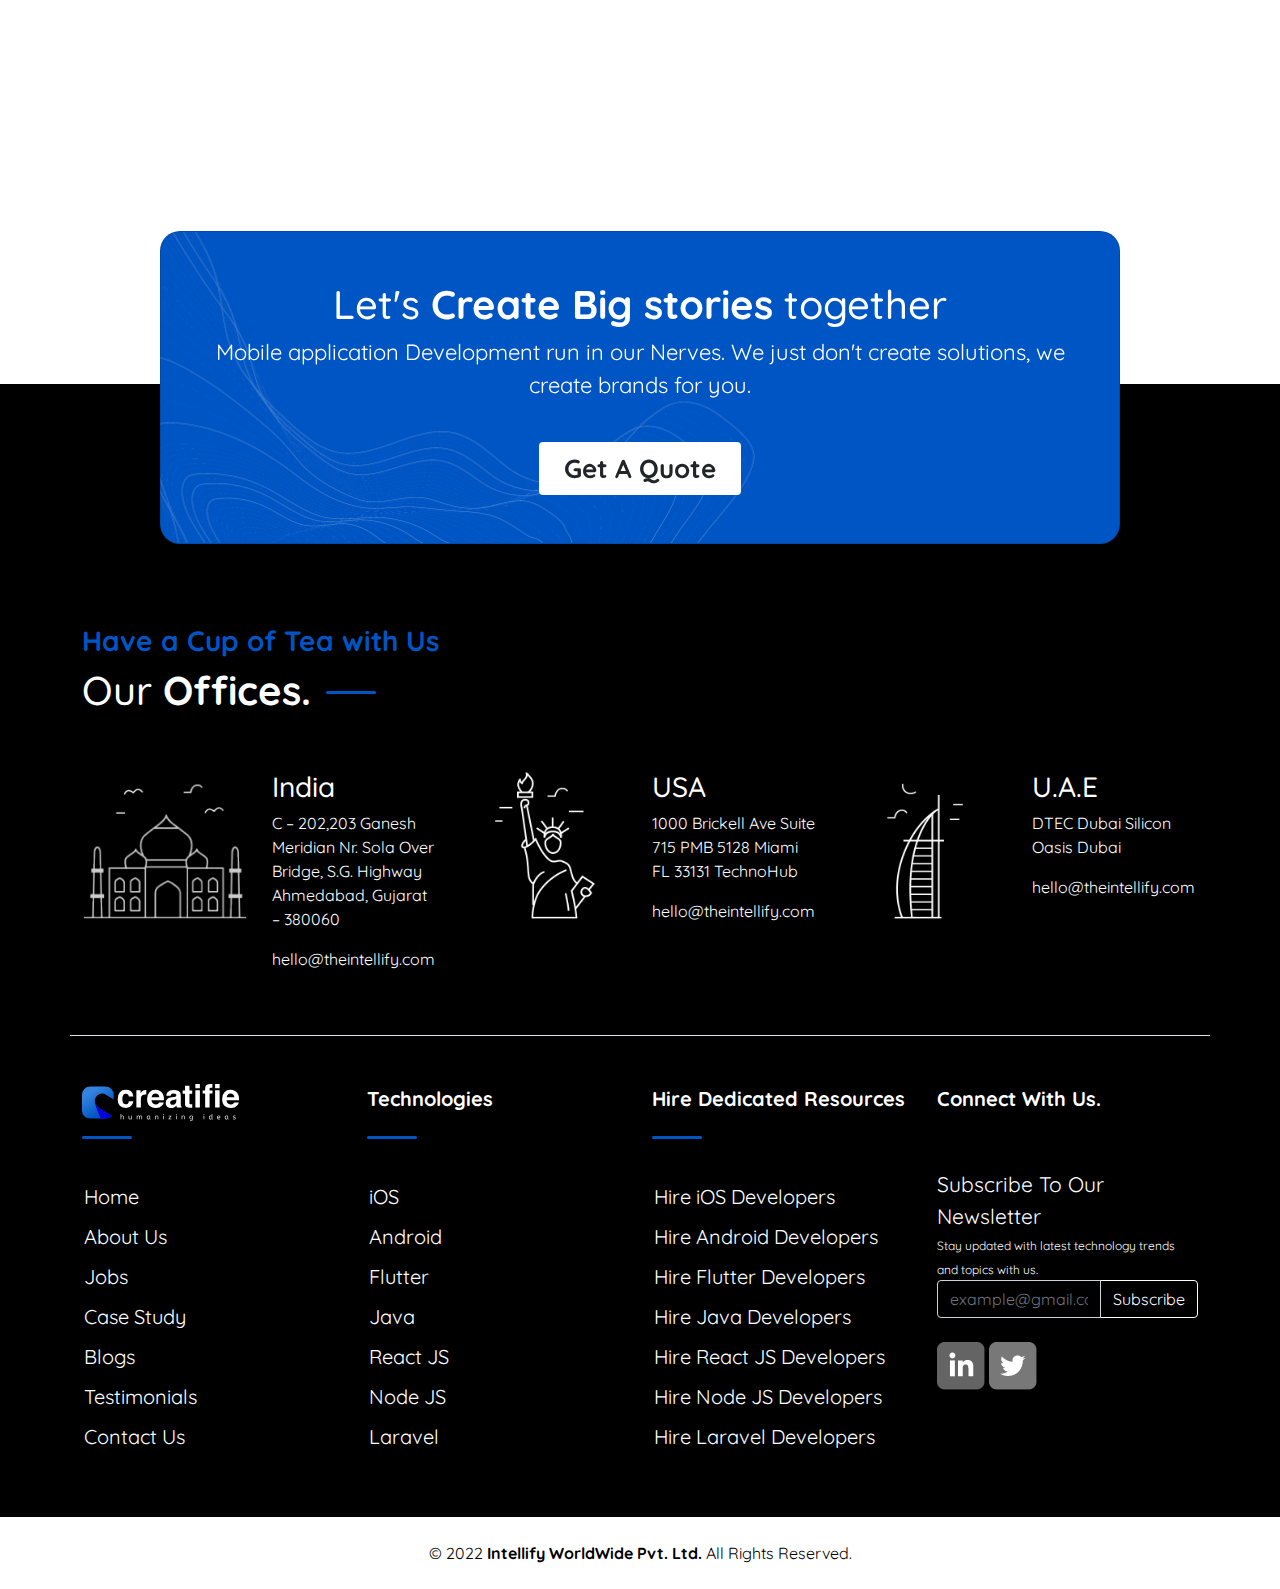
==== commit fd69ba73: "change" ====
--- a/about-us.html
+++ b/about-us.html
@@ -293,7 +293,7 @@
         </div>
     </section>
 
-    <section id="team" class="team">
+    <section id="about-us-team" class="about-us-team">
         <div class="container" data-aos="fade-up">
             <div class="row mb-5" data-aos="fade-up" data-aos-delay="100">
                 <div class="col-md-12">
@@ -459,7 +459,7 @@
                     </div>
                 </div>
                 <div class="col-md-3 mt-5">
-                    <div class="card mt-5" style="border-radius: 1rem;">
+                    <div class="card mt-5 mb-5" style="border-radius: 1rem;">
                         <div class="text-center image">
                             <!-- <div class="name">D T</div> -->
                             <img src="./img/teams/Creatifie_Team_18.jpg" class="img-fluid rounded-circle" width="230"
@@ -775,10 +775,10 @@
                     <div class="col-md-4 mb-5">
 
                         <div class="row">
-                            <div class="col-6">
+                            <div class="col">
                                 <img src="./img/contact-india.png" class="img-fluid">
                             </div>
-                            <div class="col-6">
+                            <div class="col">
                                 <h3>India</h3>
                                 <p>C – 202,203 Ganesh Meridian Nr. Sola Over Bridge, S.G. Highway Ahmedabad, Gujarat –
                                     380060</p>
@@ -793,10 +793,10 @@
                     <div class="col-md-4 mb-5">
 
                         <div class="row">
-                            <div class="col-6">
+                            <div class="col">
                                 <img src="./img/contact-usa.png" class="img-fluid">
                             </div>
-                            <div class="col-6">
+                            <div class="col">
                                 <h3>USA</h3>
                                 <p>1000 Brickell Ave Suite 715 PMB 5128 Miami FL 33131 TechnoHub</p>
                                 <p class="text-nowrap">
@@ -810,10 +810,10 @@
                     <div class="col-md-4 mb-5">
 
                         <div class="row">
-                            <div class="col-6">
+                            <div class="col">
                                 <img src="./img/contact-uae.png" class="img-fluid">
                             </div>
-                            <div class="col-6">
+                            <div class="col">
                                 <h3>U.A.E</h3>
                                 <p>DTEC Dubai Silicon Oasis Dubai</p>
                                 <p class="text-nowrap">
@@ -995,9 +995,21 @@
                 navText: ["<img src='./img/owl-carousel-back.png'>", "<img src='./img/owl-carousel-next.png'>"],
             });
 
-        });
-
-        $(document).ready(function () {
+            // $(window).resize(function () {
+            //     if ($(this).width() <= 768) {
+            //         console.log('sadsaddsa');
+            //         $('.name').nameBadge({
+            //             border: {
+            //                 width: 0
+            //             },
+            //             colors: ['#A9A9A9'],
+            //             text: '#0055C4',
+            //             margin: -9,
+            //             size: 150
+            //         });
+            //     }
+            // });
+
             $('.name').nameBadge({
                 border: {
                     width: 0
@@ -1007,6 +1019,7 @@
                 margin: -9,
                 size: 250
             });
+
         });
     </script>
 
--- a/css/main.css
+++ b/css/main.css
@@ -1417,12 +1417,12 @@
   font-size: 14px;
   line-height: 24px;
   margin-bottom: 0;
-  color: #FFFFFFF;
+  color: #FFFFFF;
 }
 #footer .footer-top h4 {
   font-size: 16px;
   font-weight: bold;
-  color: #FFFFFFF;
+  color: #FFFFFF;
   position: relative;
   padding-bottom: 12px;
 }
--- a/css/style.css
+++ b/css/style.css
@@ -301,13 +301,13 @@
 }
 
 #why-us .why-us-card-title {
-	font-size: 80px;
+	font-size: 56px;
 	font-weight: bold;
 }
 
-#why-us .why-us-card-title:after{
+#why-us .why-us-card-title:after {
 	content: "+";
-    display: inline-block;
+	display: inline-block;
 }
 
 #why-us .card-text {
@@ -329,12 +329,12 @@
 
 }
 
-#team .text {
-	font-size: 18px;
-	font-weight: 600;
-}
-
-#team .image {
+#about-us-team .text {
+	font-size: 18px;
+	font-weight: 600;
+}
+
+#about-us-team .image {
 	position: relative;
 	margin-top: -100px;
 }
@@ -386,6 +386,10 @@
 #blog-detail .blog-text {
 	font-size: 18px;
 	font-weight: 400;
+}
+
+#blog-detail a:hover {
+	color: #0054c4;
 }
 
 #blog-detail .hor-line:after {
@@ -441,11 +445,11 @@
 	font-weight: 200;
 }
 
-#background-img-first{
+#background-img-first {
 	background: url('../img/case-study-bg1.png') no-repeat center left;
 }
 
-#background-img-second{
+#background-img-second {
 	background: url('../img/case-study-bg2.png') no-repeat center right;
 }
 
@@ -496,4 +500,26 @@
 	background: url("../img/contact-us-form-bg-img.png") no-repeat center center;
 	background-size: cover;
 	position: relative;
-}+}
+
+
+@media only screen and (max-device-width: 480px)  {
+	#background-img-first {
+		background: none;
+		margin: auto;
+	}
+	#background-img-second {
+		background: none;
+		margin: auto;
+	}
+}
+
+/* @media only screen and (max-device-width: 768px){
+	#background-img-first{
+		margin: auto;
+	}
+
+	#background-img-second{
+		margin: auto;
+	}
+} */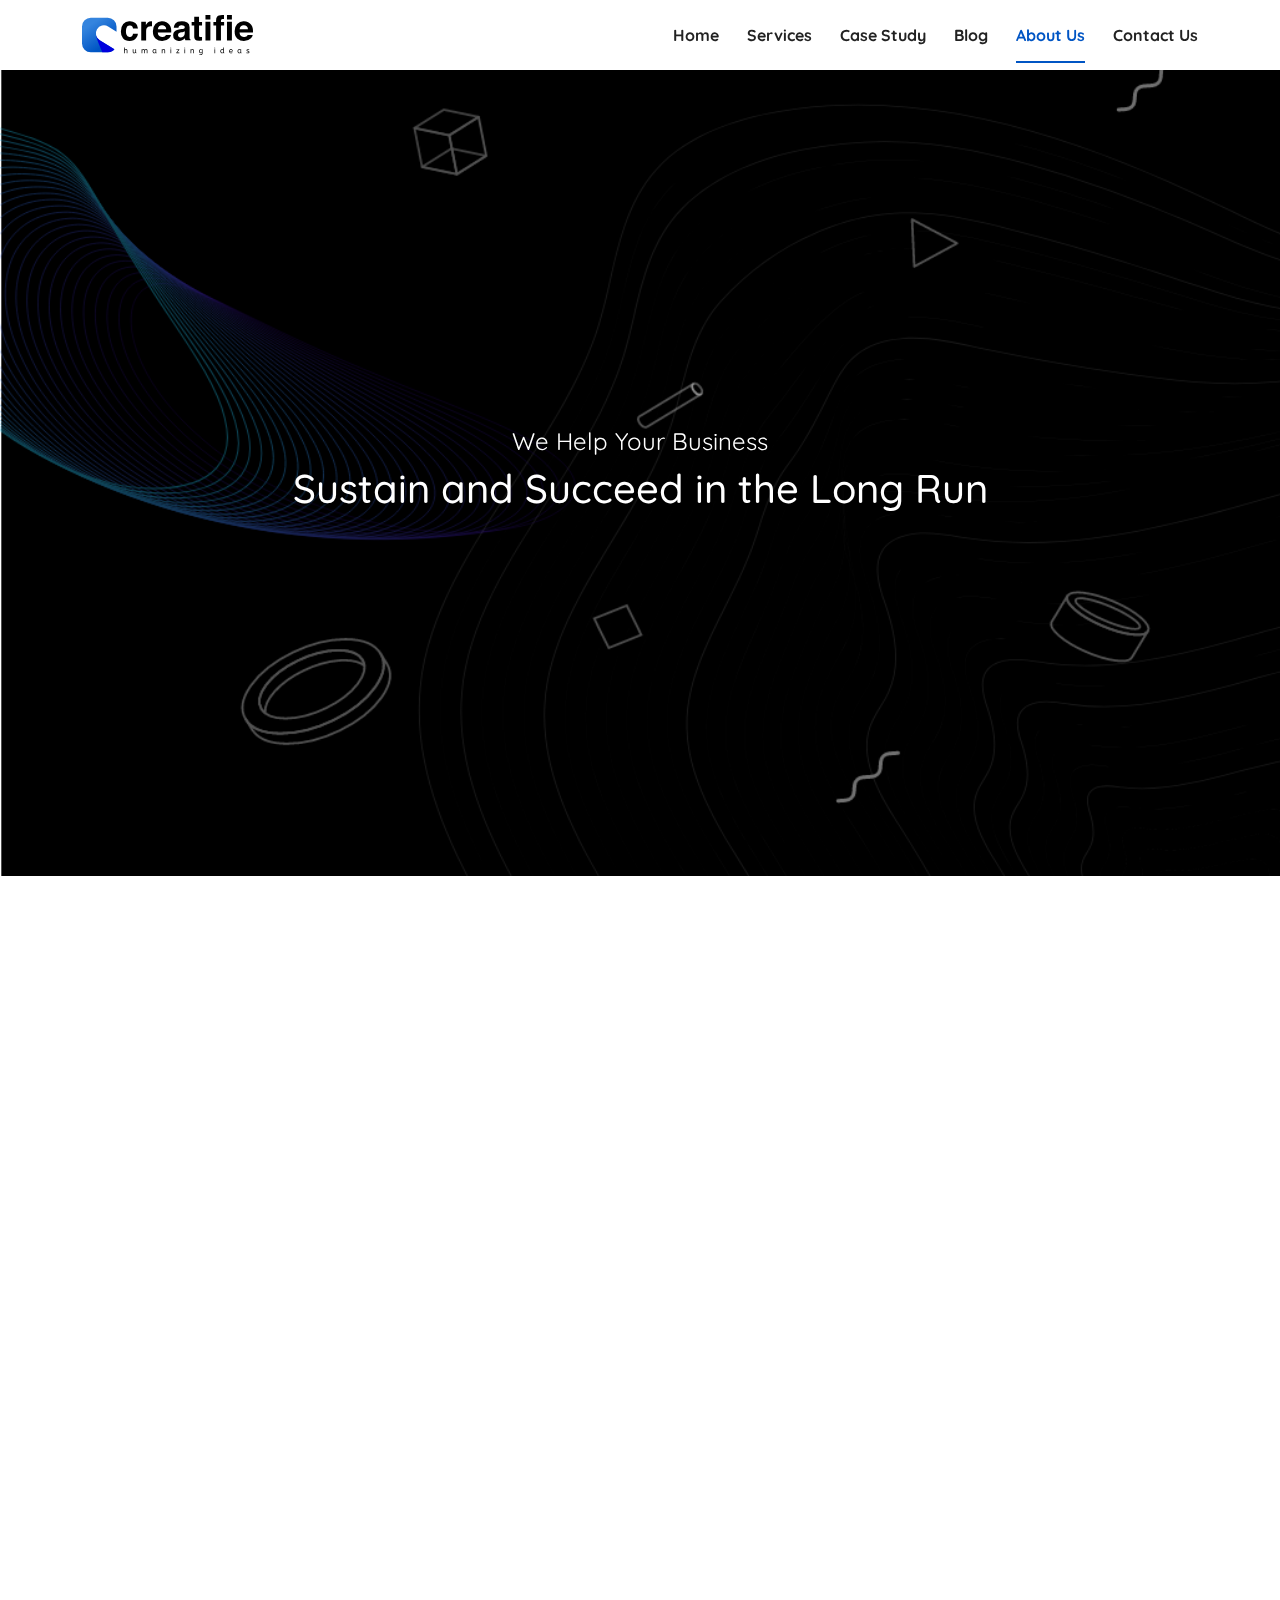
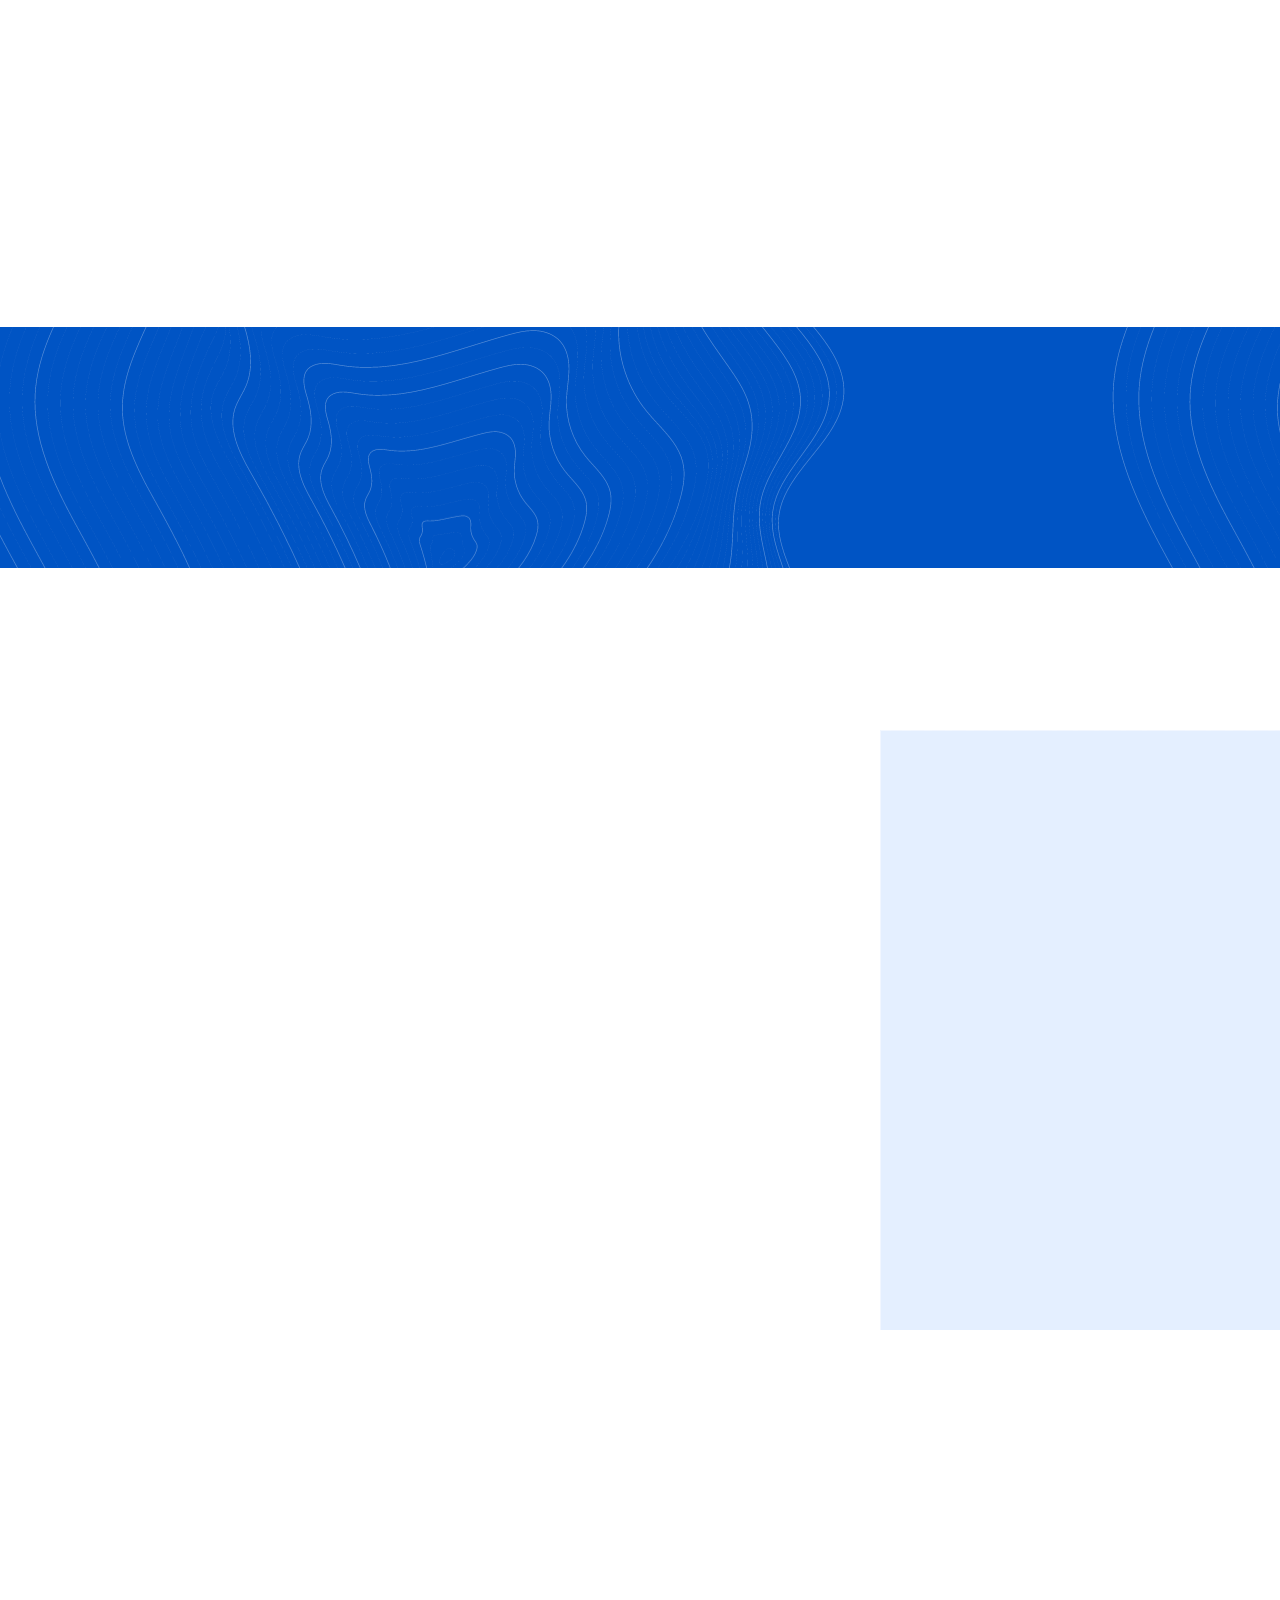
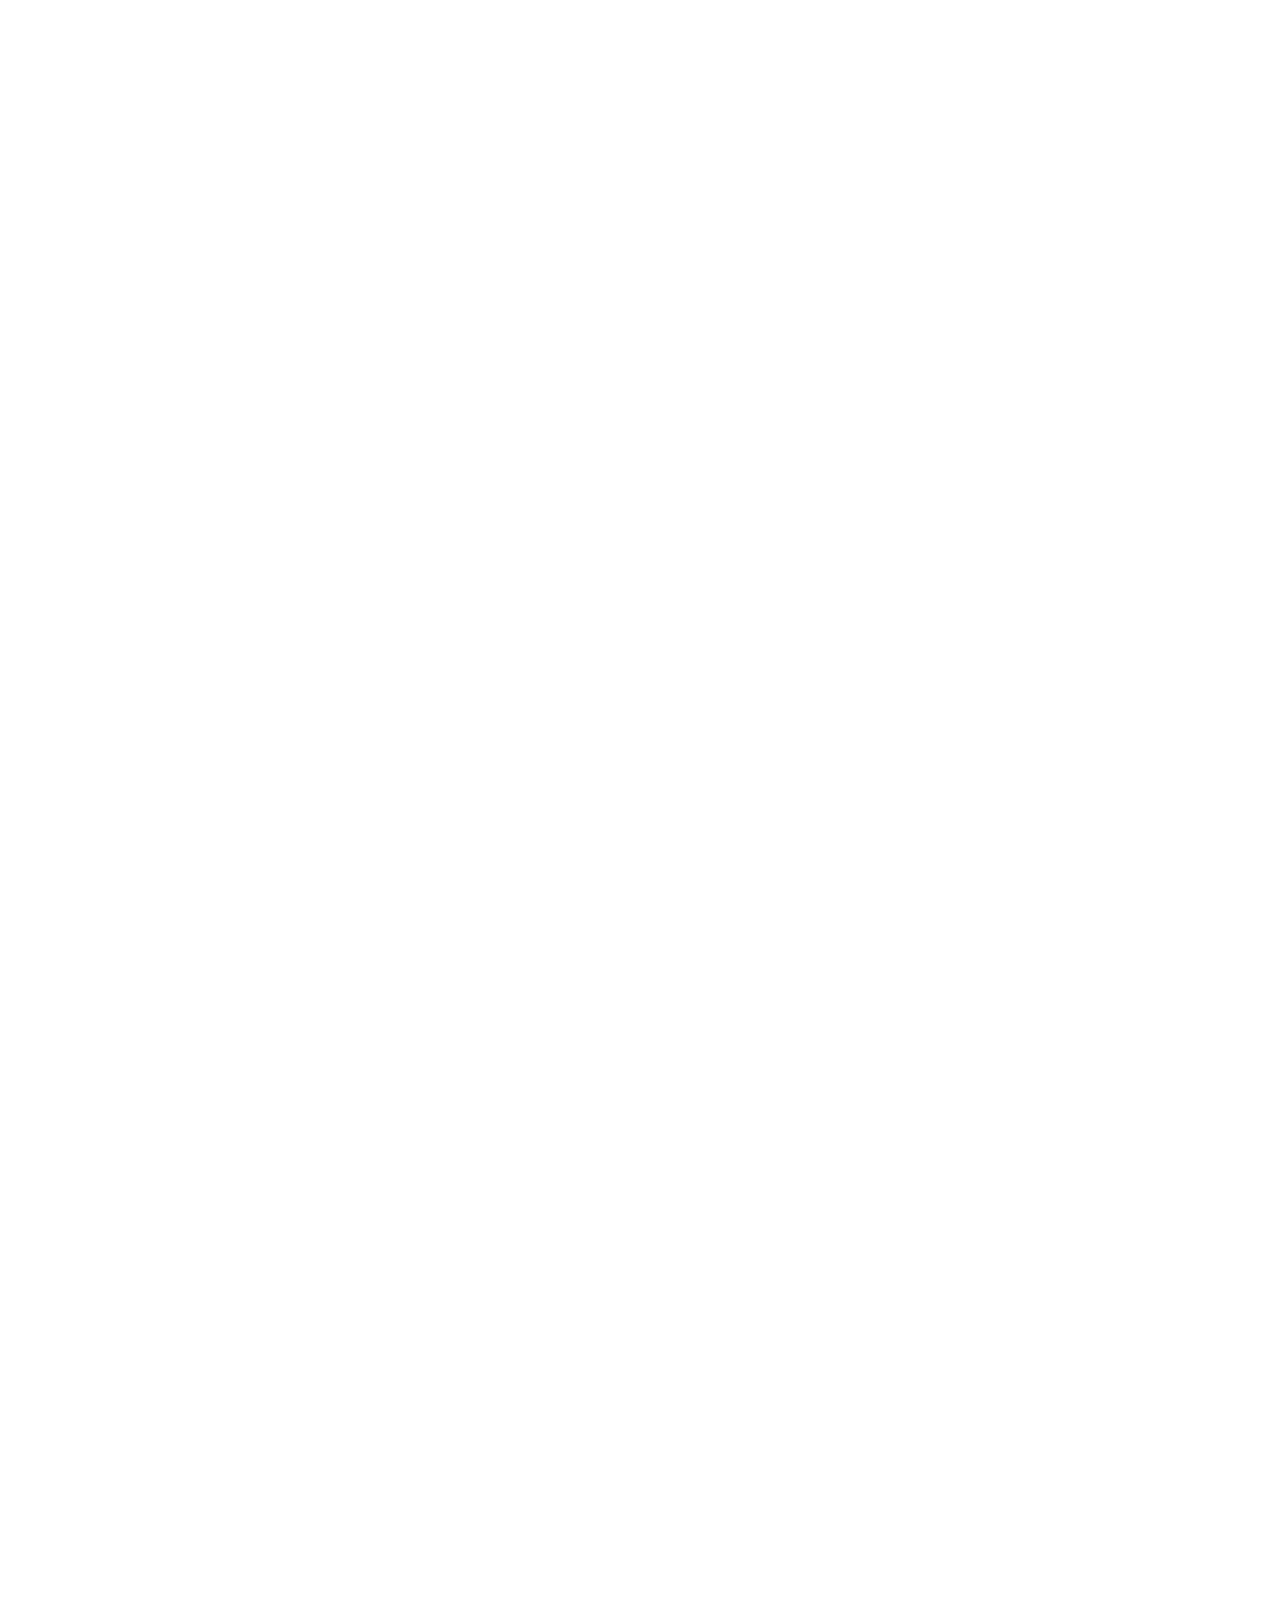
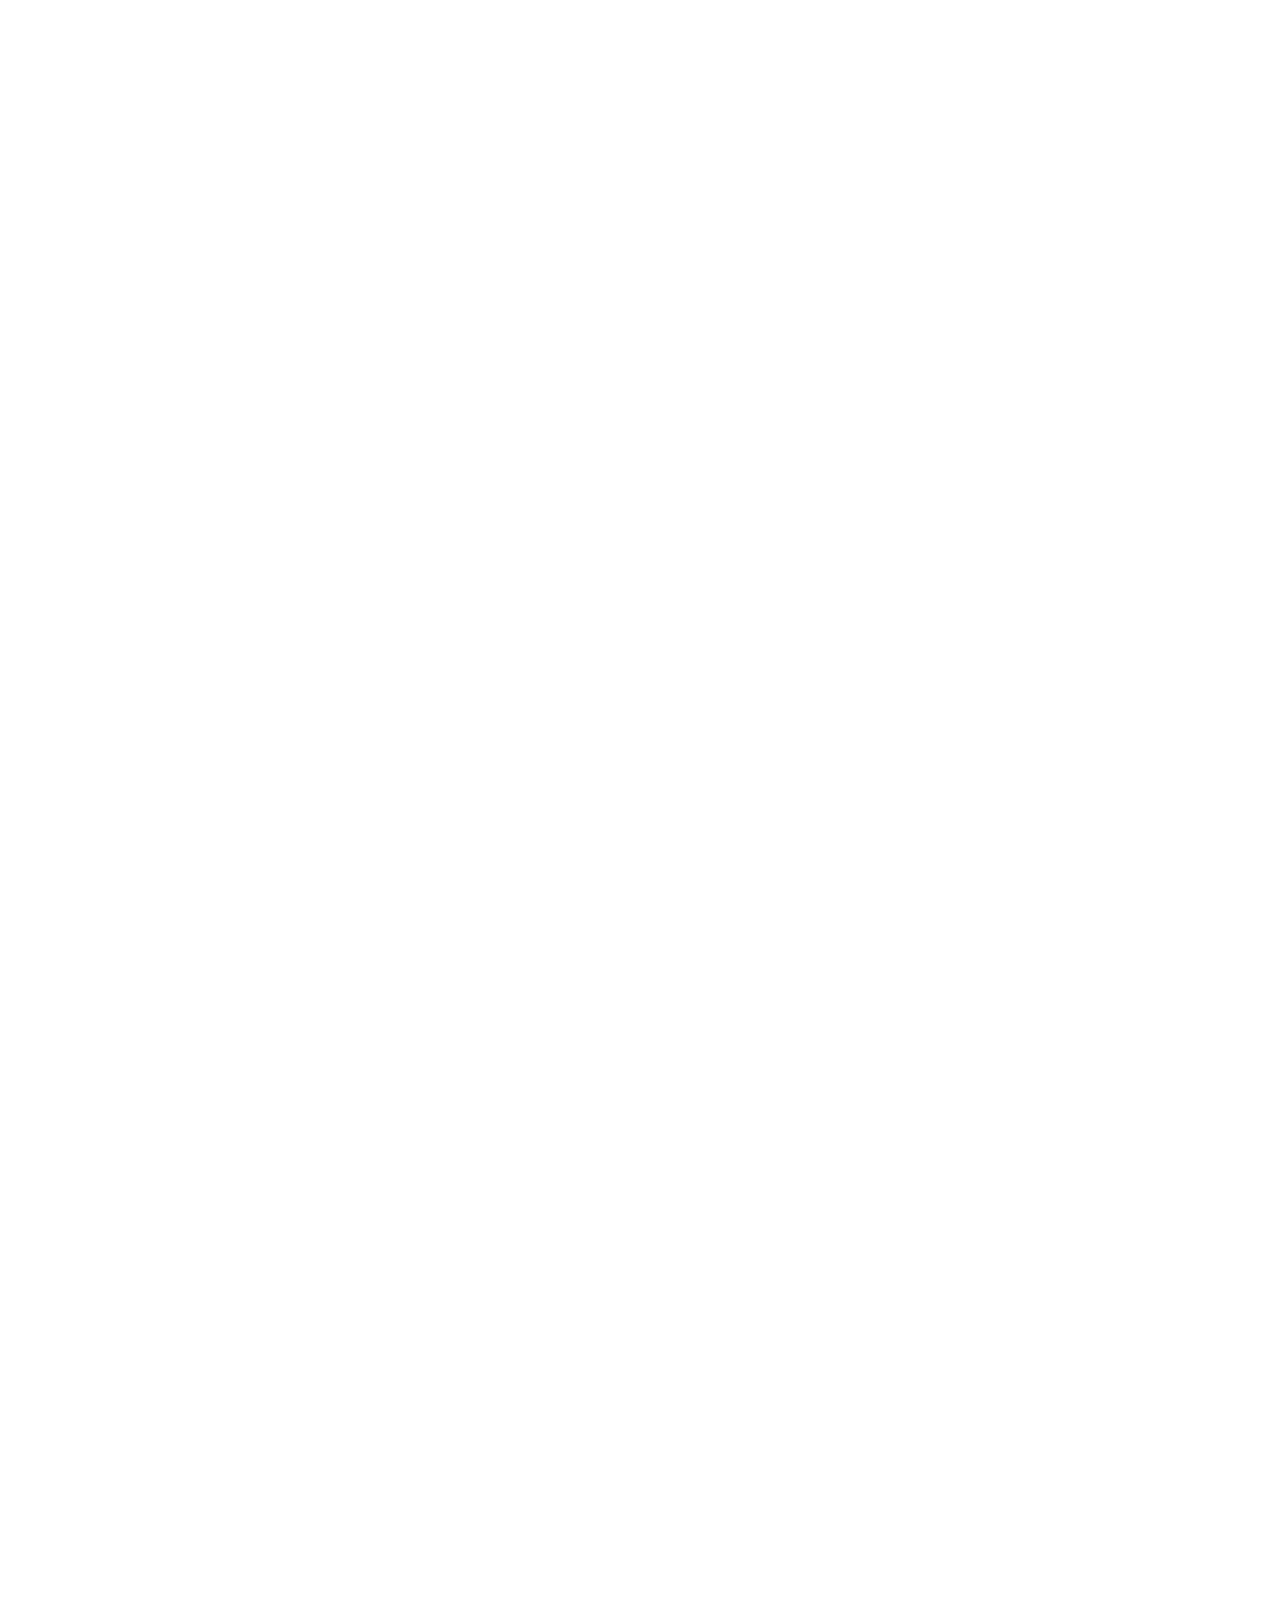
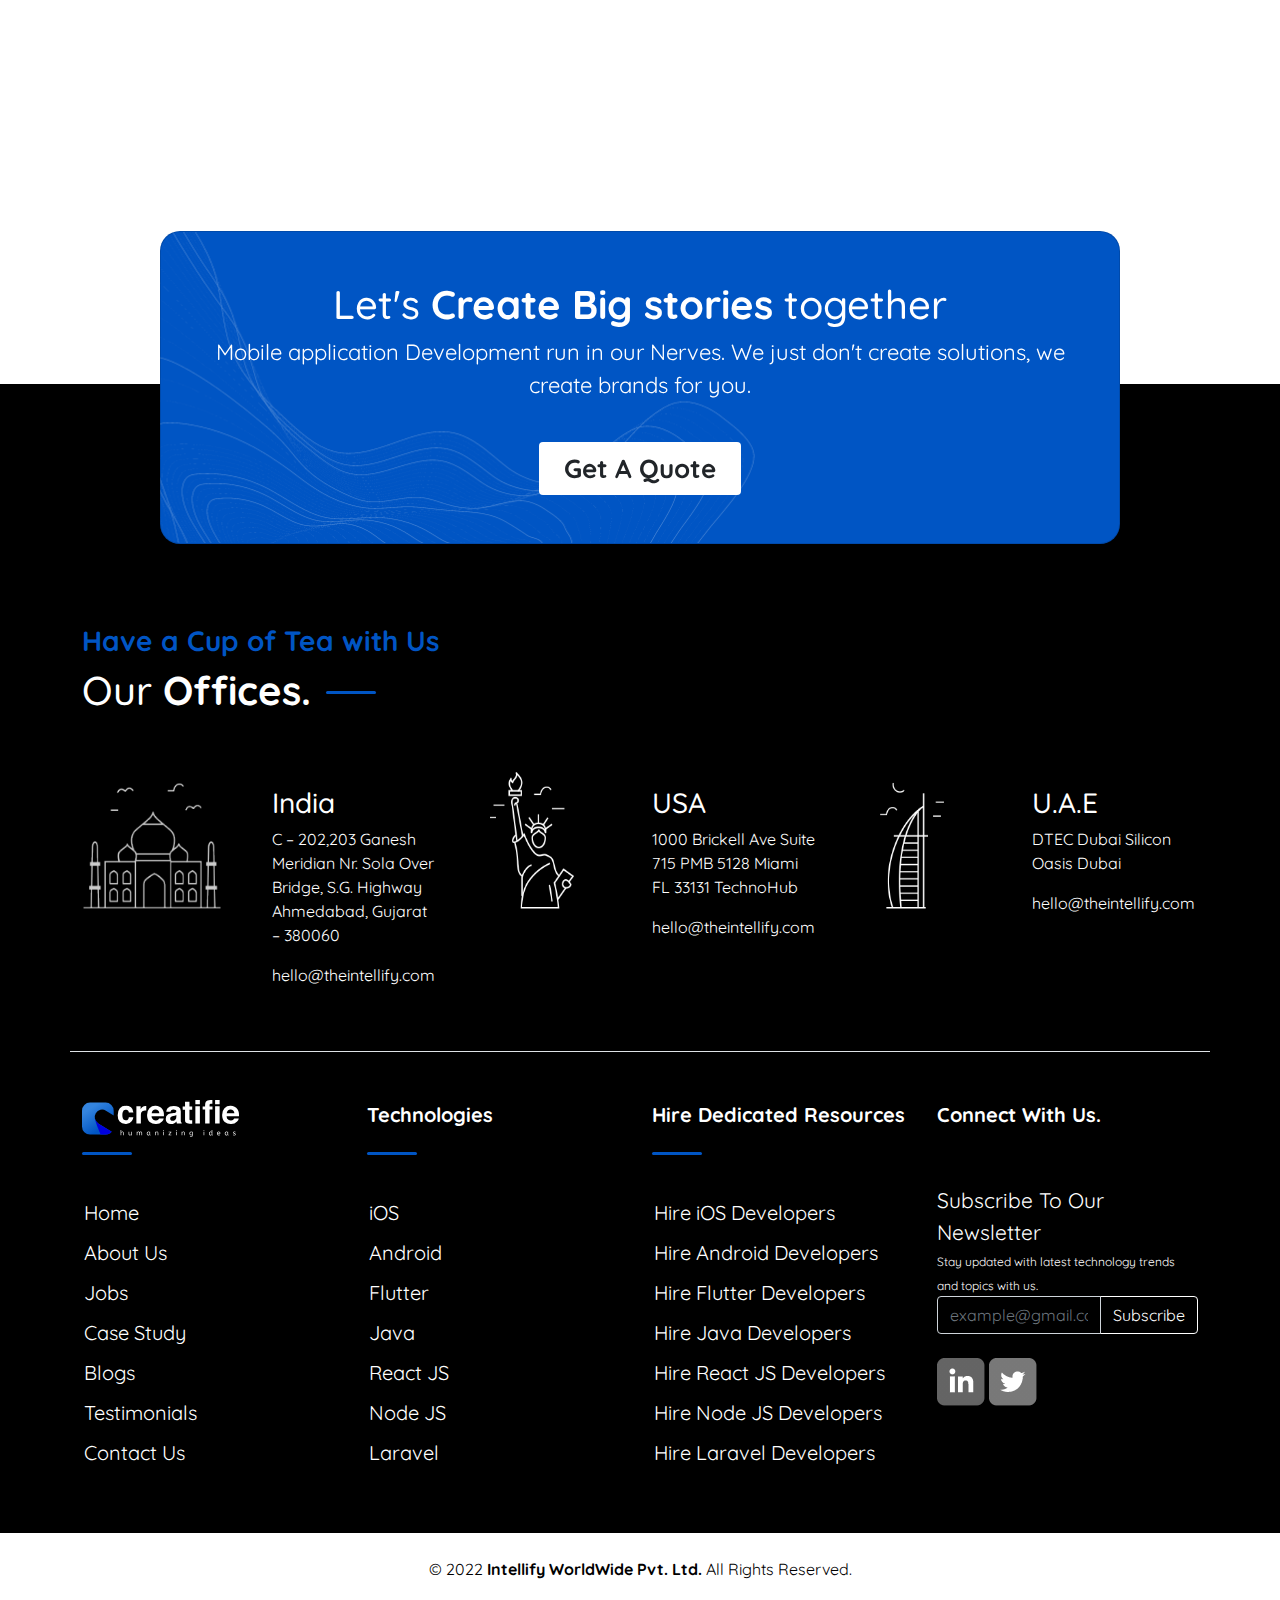
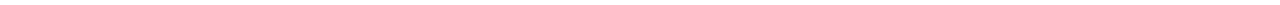
==== commit 10cfce0d: "change" ====
--- a/about-us.html
+++ b/about-us.html
@@ -756,185 +756,184 @@
     <!-- Footer -->
     <footer id="footer" class="text-white">
 
-        <div class="footer-top">
-            <div class="container">
-
-                <div class="row mb-5">
-
-                    <div class="col-md-12">
-
-                        <h3 class="fw-bold main-color">Have a Cup of Tea with Us</h3>
-                        <h2 class="h1 hor-line">Our <span class="fw-bold">Offices.</span></h2>
-
-                    </div>
-
-                </div>
-
-                <div class="row border-bottom">
-
-                    <div class="col-md-4 mb-5">
-
-                        <div class="row">
-                            <div class="col">
-                                <img src="./img/contact-india.png" class="img-fluid">
-                            </div>
-                            <div class="col">
-                                <h3>India</h3>
-                                <p>C – 202,203 Ganesh Meridian Nr. Sola Over Bridge, S.G. Highway Ahmedabad, Gujarat –
-                                    380060</p>
-                                <p class="text-nowrap">
-                                    <i class="fa-solid fa-envelope"></i> <span>hello@theintellify.com</span>
-                                </p>
-                            </div>
-                        </div>
-
-                    </div>
-
-                    <div class="col-md-4 mb-5">
-
-                        <div class="row">
-                            <div class="col">
-                                <img src="./img/contact-usa.png" class="img-fluid">
-                            </div>
-                            <div class="col">
-                                <h3>USA</h3>
-                                <p>1000 Brickell Ave Suite 715 PMB 5128 Miami FL 33131 TechnoHub</p>
-                                <p class="text-nowrap">
-                                    <i class="fa-solid fa-envelope"></i> <span>hello@theintellify.com</span>
-                                </p>
-                            </div>
-                        </div>
-
-                    </div>
-
-                    <div class="col-md-4 mb-5">
-
-                        <div class="row">
-                            <div class="col">
-                                <img src="./img/contact-uae.png" class="img-fluid">
-                            </div>
-                            <div class="col">
-                                <h3>U.A.E</h3>
-                                <p>DTEC Dubai Silicon Oasis Dubai</p>
-                                <p class="text-nowrap">
-                                    <i class="fa-solid fa-envelope"></i> <span>hello@theintellify.com</span>
-                                </p>
-                            </div>
-                        </div>
-
-                    </div>
-
-                </div>
-
-                <div class="row mt-5">
-
-                    <div class="col-md-3 footer-links">
-                        <div class="foot-title">
-                            <img src="./img/footer-logo.svg" class="img-fluid">
-                        </div>
-                        <div class="under-line"></div>
-
-                        <ul class="mt-5">
-                            <li><i class="bx bx-chevron-right"></i> <a href="index.html">Home</a></li>
-                            <li><i class="bx bx-chevron-right"></i> <a href="about-us.html">About Us</a></li>
-                            <li><i class="bx bx-chevron-right"></i> <a href="javascript:">Jobs</a></li>
-                            <li><i class="bx bx-chevron-right"></i> <a href="case-study.html">Case Study</a></li>
-                            <li><i class="bx bx-chevron-right"></i> <a href="blog.html">Blogs</a></li>
-                            <li><i class="bx bx-chevron-right"></i> <a href="javascript:">Testimonials</a></li>
-                            <li><i class="bx bx-chevron-right"></i> <a href="contact-us.html">Contact Us</a></li>
-                        </ul>
-                    </div>
-
-                    <div class="col-md-3 footer-links">
-                        <div class="foot-title">
-                            <strong>Technologies</strong>
-                        </div>
-                        <div class="under-line"></div>
-
-                        <ul class="mt-5">
-                            <li><i class="bx bx-chevron-right"></i> <a href="javascript:">iOS</a></li>
-                            <li><i class="bx bx-chevron-right"></i> <a href="javascript:">Android</a></li>
-                            <li><i class="bx bx-chevron-right"></i> <a href="javascript:">Flutter</a></li>
-                            <li><i class="bx bx-chevron-right"></i> <a href="javascript:">Java</a></li>
-                            <li><i class="bx bx-chevron-right"></i> <a href="javascript:">React JS</a></li>
-                            <li><i class="bx bx-chevron-right"></i> <a href="javascript:">Node JS</a></li>
-                            <li><i class="bx bx-chevron-right"></i> <a href="javascript:">Laravel</a></li>
-                        </ul>
-                    </div>
-
-                    <div class="col-md-3 footer-links">
-                        <div class="foot-title">
-                            <strong>Hire Dedicated Resources</strong>
-                        </div>
-                        <div class="under-line"></div>
-
-                        <ul class="mt-5">
-                            <li><i class="bx bx-chevron-right"></i> <a href="javascript:">Hire iOS Developers</a></li>
-                            <li><i class="bx bx-chevron-right"></i> <a href="javascript:">Hire Android Developers</a>
-                            </li>
-                            <li><i class="bx bx-chevron-right"></i> <a href="javascript:">Hire Flutter Developers</a>
-                            </li>
-                            <li><i class="bx bx-chevron-right"></i> <a href="javascript:">Hire Java Developers</a></li>
-                            <li><i class="bx bx-chevron-right"></i> <a href="javascript:">Hire React JS Developers</a>
-                            </li>
-                            <li><i class="bx bx-chevron-right"></i> <a href="javascript:">Hire Node JS Developers</a>
-                            </li>
-                            <li><i class="bx bx-chevron-right"></i> <a href="javascript:">Hire Laravel Developers</a>
-                            </li>
-                        </ul>
-                    </div>
-
-                    <div class="col-md-3 footer-links">
-                        <div class="foot-title">
-                            <strong>Connect With Us.</strong>
-                        </div>
-
-                        <div class="mt-5">
-                            <div>
-                                <p class="mb-0" style="font-size: 21px!important;">Subscribe To Our Newsletter</p>
-                                <small style="font-size: 12px!important;">Stay updated with latest technology trends and
-                                    topics with us.</small>
-                            </div>
-
-                            <div id="mc_embed_signup">
-                                <form
-                                    action="https://creatifie.us14.list-manage.com/subscribe/post?u=87b9b6e57eac781481d211e4e&amp;id=470e0245f2"
-                                    method="post" id="mc-embedded-subscribe-form" name="mc-embedded-subscribe-form"
-                                    class="validate" target="_blank" class="mt-3" novalidate>
-                                    <div class="input-group">
-                                        <input type="email" class="form-control" placeholder="example@gmail.com"
-                                            value="" name="EMAIL" class="required email" id="mce-EMAIL">
-                                        <input class="input-group-text text-white"
-                                            style="background-color: #000000;border: 1px solid #FFFFFF!important;"
-                                            type="submit" value="Subscribe" name="subscribe" id="mc-embedded-subscribe">
-                                    </div>
-                                    <div id="mce-responses" class="clear foot">
-                                        <div class="response" id="mce-error-response" style="display:none"></div>
-                                        <div class="response" id="mce-success-response" style="display:none"></div>
-                                    </div>
-                                </form>
-                            </div>
-
-                            <div id="social-media-icons" class="mt-4">
-                                <a href="https://www.linkedin.com/company/creatifie" target="_blank"><img
-                                        src="./img/linkedin.png" class="img-fluid"></a>
-                                <a href="https://twitter.com/creatifie" target="_blank"><img src="./img/twitter.png"
-                                        class="img-fluid"></a>
-                            </div>
-                        </div>
-                    </div>
-
-                </div>
-
-            </div>
-        </div>
-
-        <div class="container py-4">
-            <div class="copyright">
-                &copy; 2022 <strong>Intellify WorldWide Pvt. Ltd.</strong> All Rights Reserved.
-            </div>
-        </div>
-    </footer>
+		<div class="footer-top">
+			<div class="container">
+
+				<div class="row mb-5">
+
+					<div class="col-md-12">
+
+						<h3 class="fw-bold main-color">Have a Cup of Tea with Us</h3>
+						<h2 class="h1 hor-line">Our <span class="fw-bold">Offices.</span></h2>
+
+					</div>
+
+				</div>
+
+				<div class="row border-bottom">
+
+					<div class="col-md-4 mb-5">
+						<div class="row">
+							<div class="col">
+								<img src="./img/contact-india.png" class="img-responsive" width="140" height="140">
+							</div>
+							<div class="col">
+								<h3 class="mt-3">India</h3>
+								<p>C – 202,203 Ganesh Meridian Nr. Sola Over Bridge, S.G. Highway Ahmedabad, Gujarat –
+									380060</p>
+								<p class="text-nowrap">
+									<i class="fa-solid fa-envelope"></i> <span>hello@theintellify.com</span>
+								</p>
+							</div>
+						</div>
+
+					</div>
+
+					<div class="col-md-4 mb-5">
+
+						<div class="row">
+							<div class="col">
+								<img src="./img/contact-usa.png" class="img-responsive" width="140" height="140">
+							</div>
+							<div class="col">
+								<h3 class="mt-3">USA</h3>
+								<p>1000 Brickell Ave Suite 715 PMB 5128 Miami FL 33131 TechnoHub</p>
+								<p class="text-nowrap">
+									<i class="fa-solid fa-envelope"></i> <span>hello@theintellify.com</span>
+								</p>
+							</div>
+						</div>
+
+					</div>
+
+					<div class="col-md-4 mb-5">
+
+						<div class="row">
+							<div class="col">
+								<img src="./img/contact-uae.png" class="img-responsive" width="140" height="140">
+							</div>
+							<div class="col">
+								<h3 class="mt-3">U.A.E</h3>
+								<p>DTEC Dubai Silicon Oasis Dubai</p>
+								<p class="text-nowrap">
+									<i class="fa-solid fa-envelope"></i> <span>hello@theintellify.com</span>
+								</p>
+							</div>
+						</div>
+
+					</div>
+
+				</div>
+
+				<div class="row mt-5">
+
+					<div class="col-md-3 footer-links">
+						<div class="foot-title">
+							<img src="./img/footer-logo.svg" class="img-fluid">
+						</div>
+						<div class="under-line"></div>
+
+						<ul class="mt-5">
+							<li><i class="bx bx-chevron-right"></i> <a href="index.html">Home</a></li>
+							<li><i class="bx bx-chevron-right"></i> <a href="about-us.html">About Us</a></li>
+							<li><i class="bx bx-chevron-right"></i> <a href="javascript:">Jobs</a></li>
+							<li><i class="bx bx-chevron-right"></i> <a href="case-study.html">Case Study</a></li>
+							<li><i class="bx bx-chevron-right"></i> <a href="blog.html">Blogs</a></li>
+							<li><i class="bx bx-chevron-right"></i> <a href="javascript:">Testimonials</a></li>
+							<li><i class="bx bx-chevron-right"></i> <a href="contact-us.html">Contact Us</a></li>
+						</ul>
+					</div>
+
+					<div class="col-md-3 footer-links">
+						<div class="foot-title">
+							<strong>Technologies</strong>
+						</div>
+						<div class="under-line"></div>
+
+						<ul class="mt-5">
+							<li><i class="bx bx-chevron-right"></i> <a href="javascript:">iOS</a></li>
+							<li><i class="bx bx-chevron-right"></i> <a href="javascript:">Android</a></li>
+							<li><i class="bx bx-chevron-right"></i> <a href="javascript:">Flutter</a></li>
+							<li><i class="bx bx-chevron-right"></i> <a href="javascript:">Java</a></li>
+							<li><i class="bx bx-chevron-right"></i> <a href="javascript:">React JS</a></li>
+							<li><i class="bx bx-chevron-right"></i> <a href="javascript:">Node JS</a></li>
+							<li><i class="bx bx-chevron-right"></i> <a href="javascript:">Laravel</a></li>
+						</ul>
+					</div>
+
+					<div class="col-md-3 footer-links">
+						<div class="foot-title">
+							<strong>Hire Dedicated Resources</strong>
+						</div>
+						<div class="under-line"></div>
+
+						<ul class="mt-5">
+							<li><i class="bx bx-chevron-right"></i> <a href="javascript:">Hire iOS Developers</a></li>
+							<li><i class="bx bx-chevron-right"></i> <a href="javascript:">Hire Android Developers</a>
+							</li>
+							<li><i class="bx bx-chevron-right"></i> <a href="javascript:">Hire Flutter Developers</a>
+							</li>
+							<li><i class="bx bx-chevron-right"></i> <a href="javascript:">Hire Java Developers</a></li>
+							<li><i class="bx bx-chevron-right"></i> <a href="javascript:">Hire React JS Developers</a>
+							</li>
+							<li><i class="bx bx-chevron-right"></i> <a href="javascript:">Hire Node JS Developers</a>
+							</li>
+							<li><i class="bx bx-chevron-right"></i> <a href="javascript:">Hire Laravel Developers</a>
+							</li>
+						</ul>
+					</div>
+
+					<div class="col-md-3 footer-links">
+						<div class="foot-title">
+							<strong>Connect With Us.</strong>
+						</div>
+
+						<div class="mt-5">
+							<div>
+								<p class="mb-0" style="font-size: 21px!important;">Subscribe To Our Newsletter</p>
+								<small style="font-size: 12px!important;">Stay updated with latest technology trends and
+									topics with us.</small>
+							</div>
+
+							<div id="mc_embed_signup">
+								<form
+									action="https://creatifie.us14.list-manage.com/subscribe/post?u=87b9b6e57eac781481d211e4e&amp;id=470e0245f2"
+									method="post" id="mc-embedded-subscribe-form" name="mc-embedded-subscribe-form"
+									class="validate" target="_blank" class="mt-3" novalidate>
+									<div class="input-group">
+										<input type="email" class="form-control" placeholder="example@gmail.com"
+											value="" name="EMAIL" class="required email" id="mce-EMAIL">
+										<input class="input-group-text text-white"
+											style="background-color: #000000;border: 1px solid #FFFFFF!important;"
+											type="submit" value="Subscribe" name="subscribe" id="mc-embedded-subscribe">
+									</div>
+									<div id="mce-responses" class="clear foot">
+										<div class="response" id="mce-error-response" style="display:none"></div>
+										<div class="response" id="mce-success-response" style="display:none"></div>
+									</div>
+								</form>
+							</div>
+
+							<div id="social-media-icons" class="mt-4">
+								<a href="https://www.linkedin.com/company/creatifie" target="_blank"><img
+										src="./img/linkedin.png" class="img-fluid"></a>
+								<a href="https://twitter.com/creatifie" target="_blank"><img src="./img/twitter.png"
+										class="img-fluid"></a>
+							</div>
+						</div>
+					</div>
+
+				</div>
+
+			</div>
+		</div>
+
+		<div class="container py-4">
+			<div class="copyright">
+				&copy; 2022 <strong>Intellify WorldWide Pvt. Ltd.</strong> All Rights Reserved.
+			</div>
+		</div>
+	</footer>
 
     <button type="button" class="btn" id="btn-back-to-top" data-aos="fade-up" data-aos-delay="100">
         <i class="fas fa-arrow-up"></i>
@@ -957,7 +956,6 @@
     <script>
         var counted = 0;
         $(window).scroll(function () {
-
             var oTop = $('#counter').offset().top - window.innerHeight;
             if (counted == 0 && $(window).scrollTop() > oTop) {
                 $('.why-us-card-title').each(function () {
@@ -984,7 +982,6 @@
                 });
                 counted = 1;
             }
-
         });
 
         $(document).ready(function () {
@@ -995,32 +992,47 @@
                 navText: ["<img src='./img/owl-carousel-back.png'>", "<img src='./img/owl-carousel-next.png'>"],
             });
 
-            // $(window).resize(function () {
-            //     if ($(this).width() <= 768) {
-            //         console.log('sadsaddsa');
-            //         $('.name').nameBadge({
-            //             border: {
-            //                 width: 0
-            //             },
-            //             colors: ['#A9A9A9'],
-            //             text: '#0055C4',
-            //             margin: -9,
-            //             size: 150
-            //         });
-            //     }
-            // });
-
-            $('.name').nameBadge({
-                border: {
-                    width: 0
-                },
-                colors: ['#A9A9A9'],
-                text: '#0055C4',
-                margin: -9,
-                size: 250
+            updateContainer();
+            $(window).resize(function () {
+                updateContainer();
             });
-
         });
+
+        function updateContainer() {
+            if ($(window).width() <= 900) {
+                if ($(window).width() <= 480) {
+                    $('.name').nameBadge({
+                        border: {
+                            width: 0
+                        },
+                        colors: ['#A9A9A9'],
+                        text: '#0055C4',
+                        margin: -9,
+                        size: 250
+                    });
+                } else {
+                    $('.name').nameBadge({
+                        border: {
+                            width: 0
+                        },
+                        colors: ['#A9A9A9'],
+                        text: '#0055C4',
+                        margin: -9,
+                        size: 150
+                    });
+                }   
+            } else {
+                $('.name').nameBadge({
+                    border: {
+                        width: 0
+                    },
+                    colors: ['#A9A9A9'],
+                    text: '#0055C4',
+                    margin: -9,
+                    size: 250
+                });
+            }
+        }
     </script>
 
 </body>
--- a/css/style.css
+++ b/css/style.css
@@ -144,6 +144,8 @@
 
 #footer input {
 	background-color: #000000 !important;
+	color: #FFFFFF;
+
 }
 
 #footer .foot-title strong {
@@ -205,7 +207,7 @@
 
 @media (min-width: 1024px) {
 	#banner-image {
-		/*background-attachment: fixed;*/
+		background-attachment: fixed;
 	}
 }
 
@@ -246,6 +248,12 @@
 
 #contact-us-form .container {
 	position: relative;
+}
+
+#contact-us-form .form-label{
+	font-family: 'Quicksand';
+	font-size: 17px;
+	font-weight: 600;
 }
 
 #about-banner {
@@ -506,20 +514,38 @@
 @media only screen and (max-device-width: 480px)  {
 	#background-img-first {
 		background: none;
-		margin: auto;
+		margin: auto !important;
 	}
 	#background-img-second {
 		background: none;
-		margin: auto;
-	}
-}
-
-/* @media only screen and (max-device-width: 768px){
+		margin: auto !important;
+	}
+}
+
+@media only screen and (max-device-width: 900px){
 	#background-img-first{
-		margin: auto;
+		background: none;
+		margin: auto !important;
 	}
 
 	#background-img-second{
-		margin: auto;
-	}
-} */+		background: none;
+		margin: auto !important;
+	}
+	#hero{
+		height: 360px;
+	}
+	#banner-image{
+		height: 360px;
+	}
+
+	#footer .input-group{
+		margin-bottom: 70px;
+	}
+
+	#footer .input-group-text{
+		position:absolute;
+		margin: 50px 0 0 0;
+	}
+
+}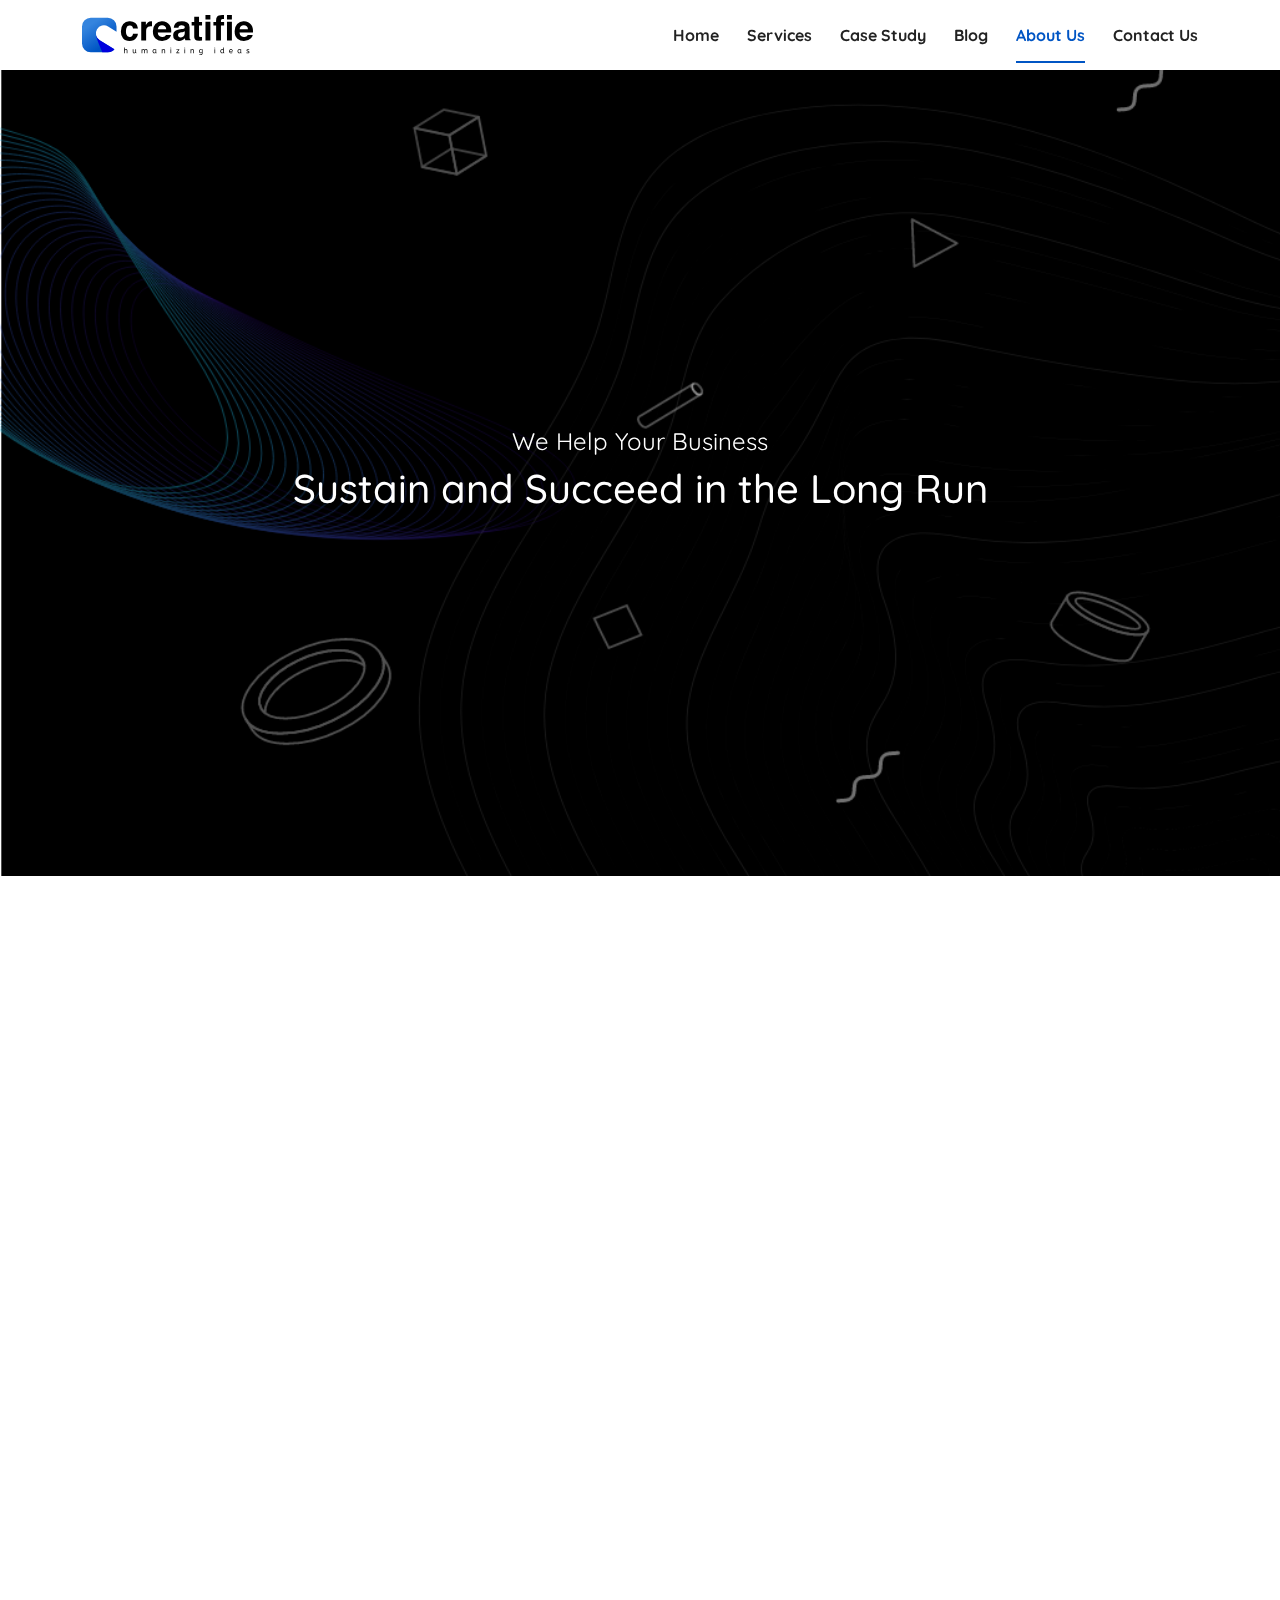
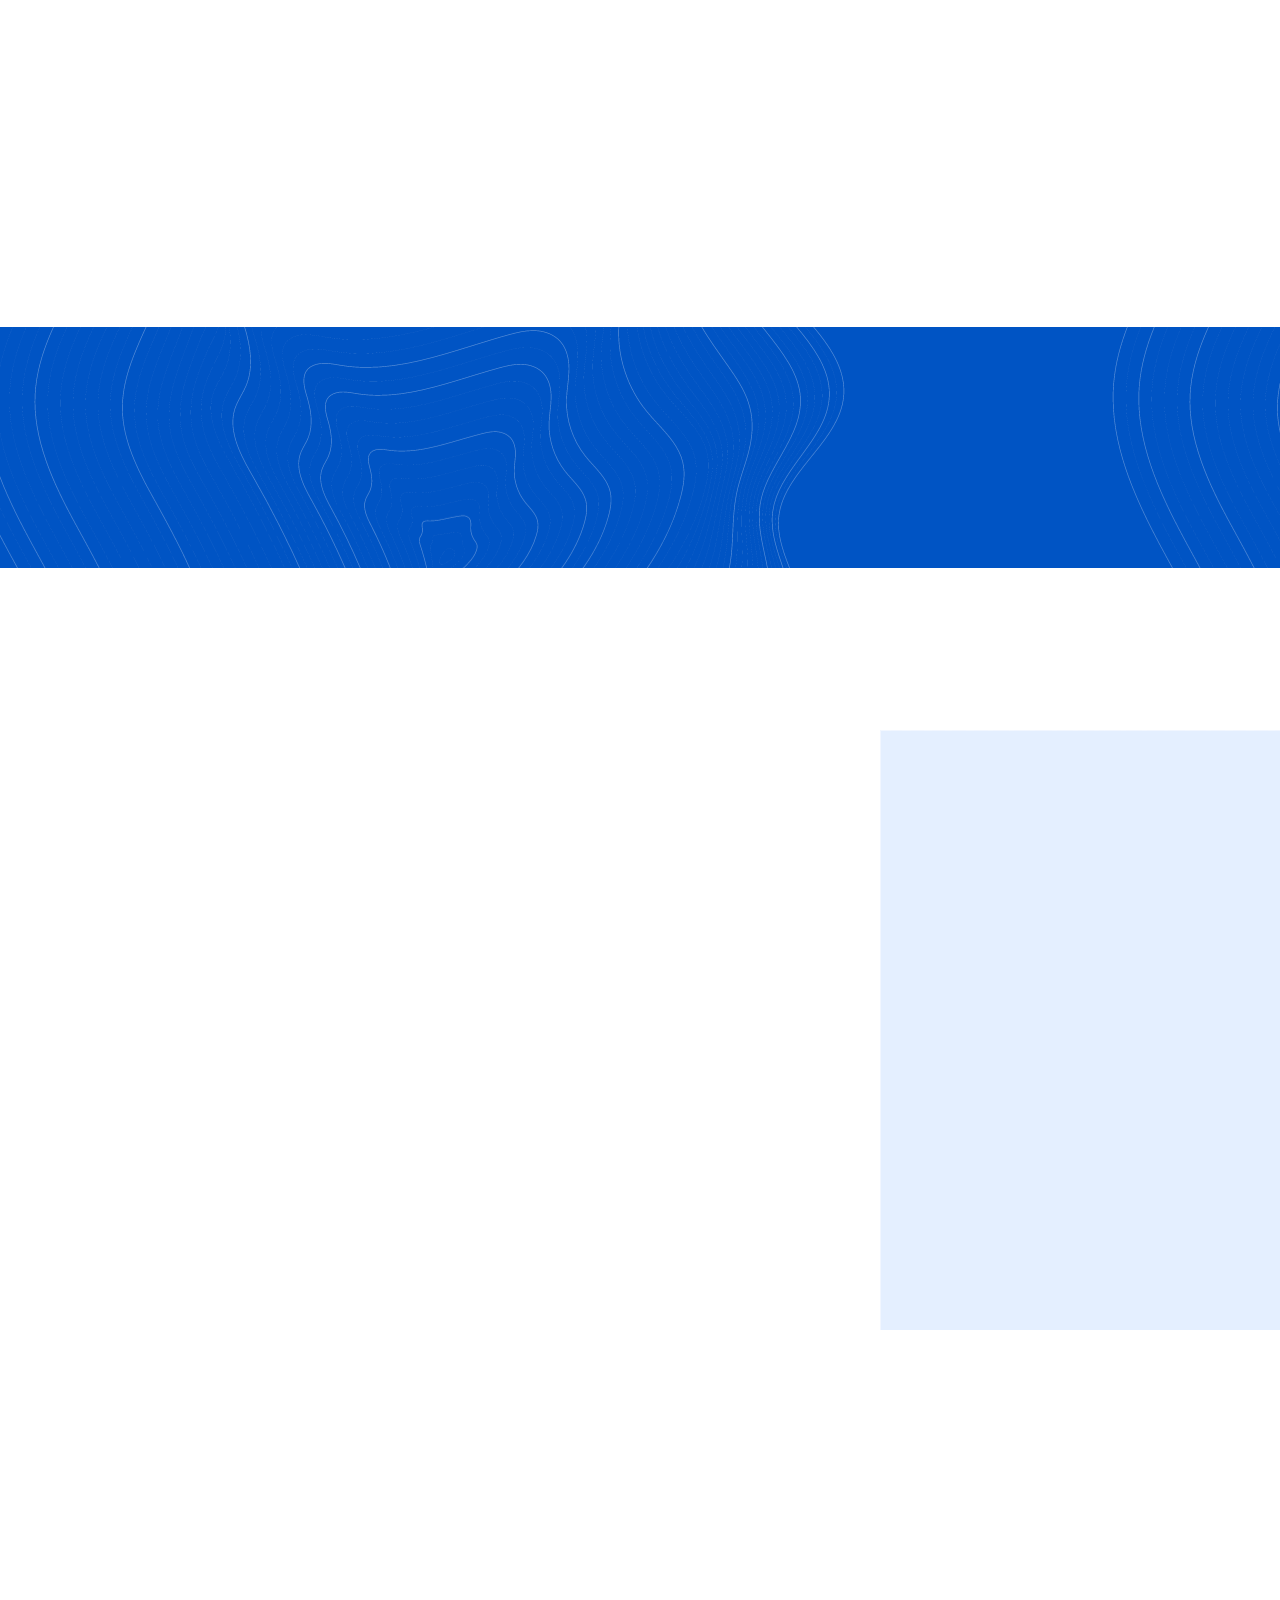
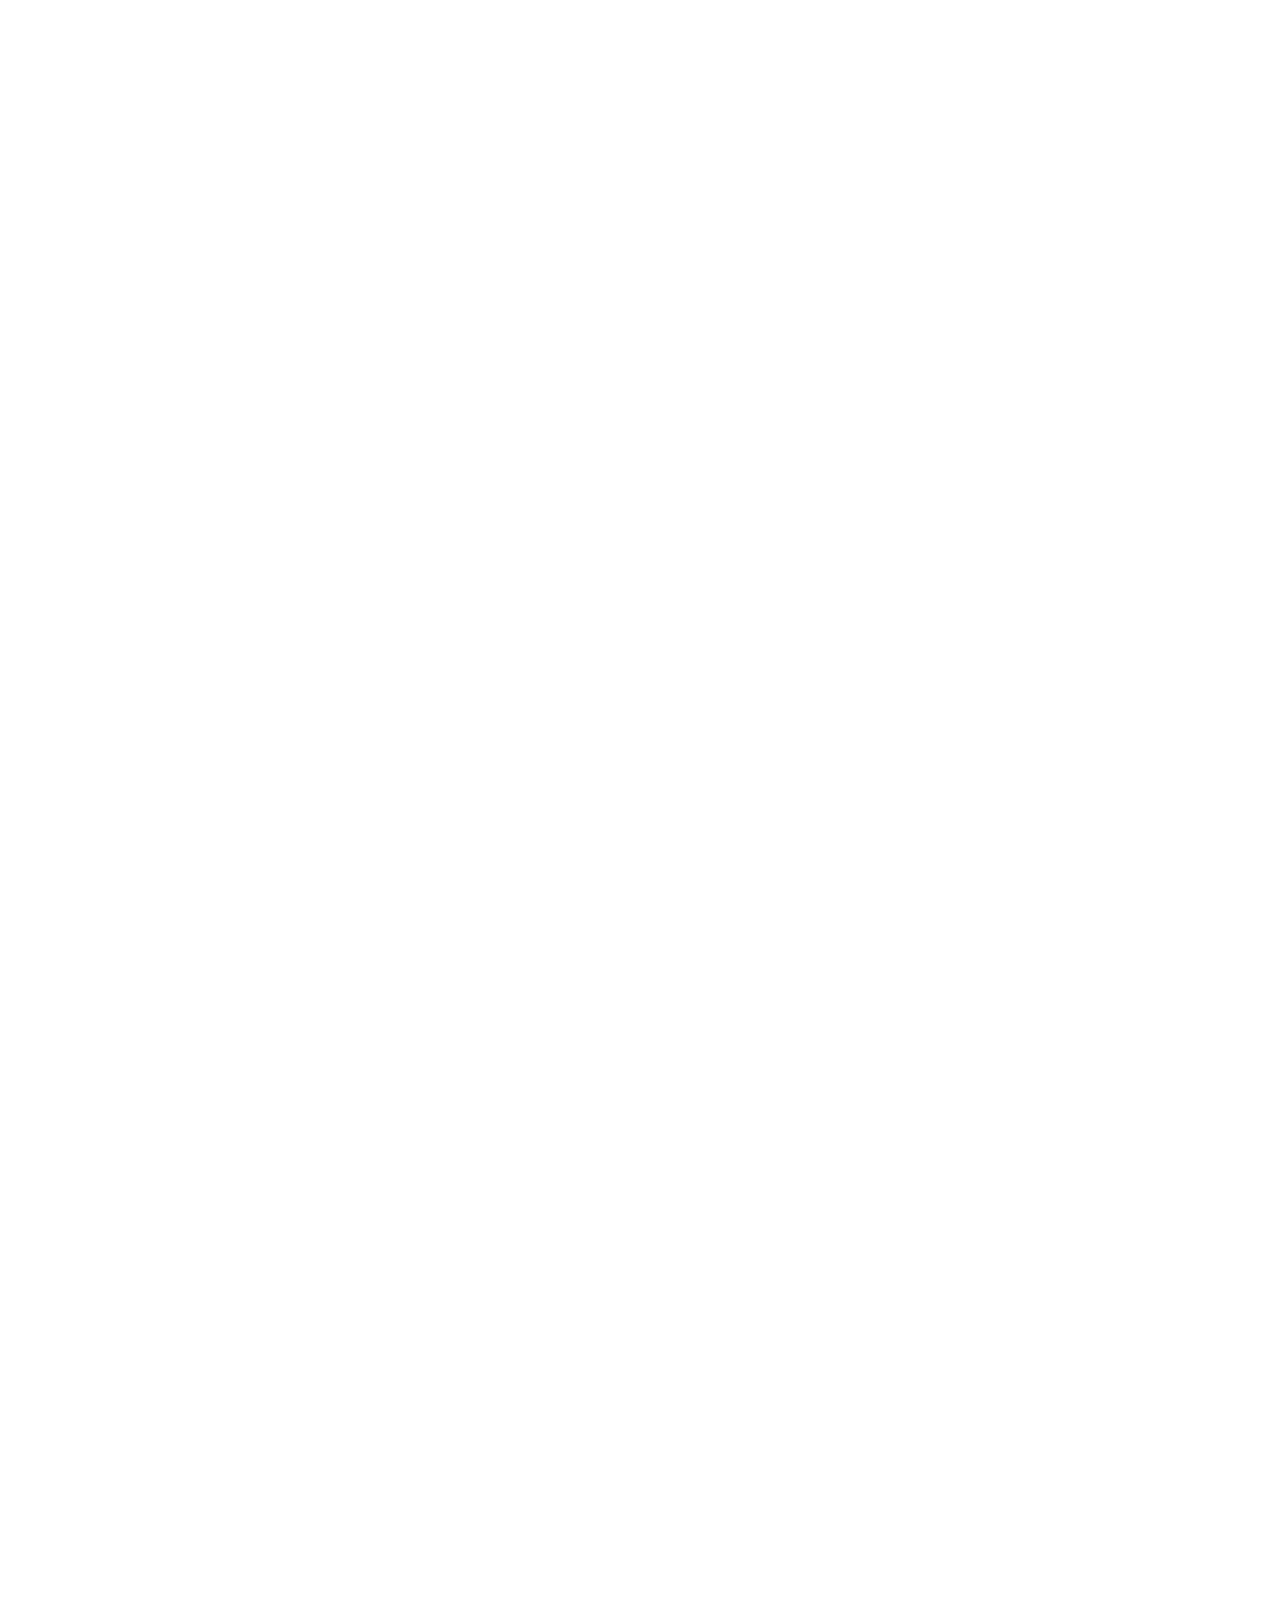
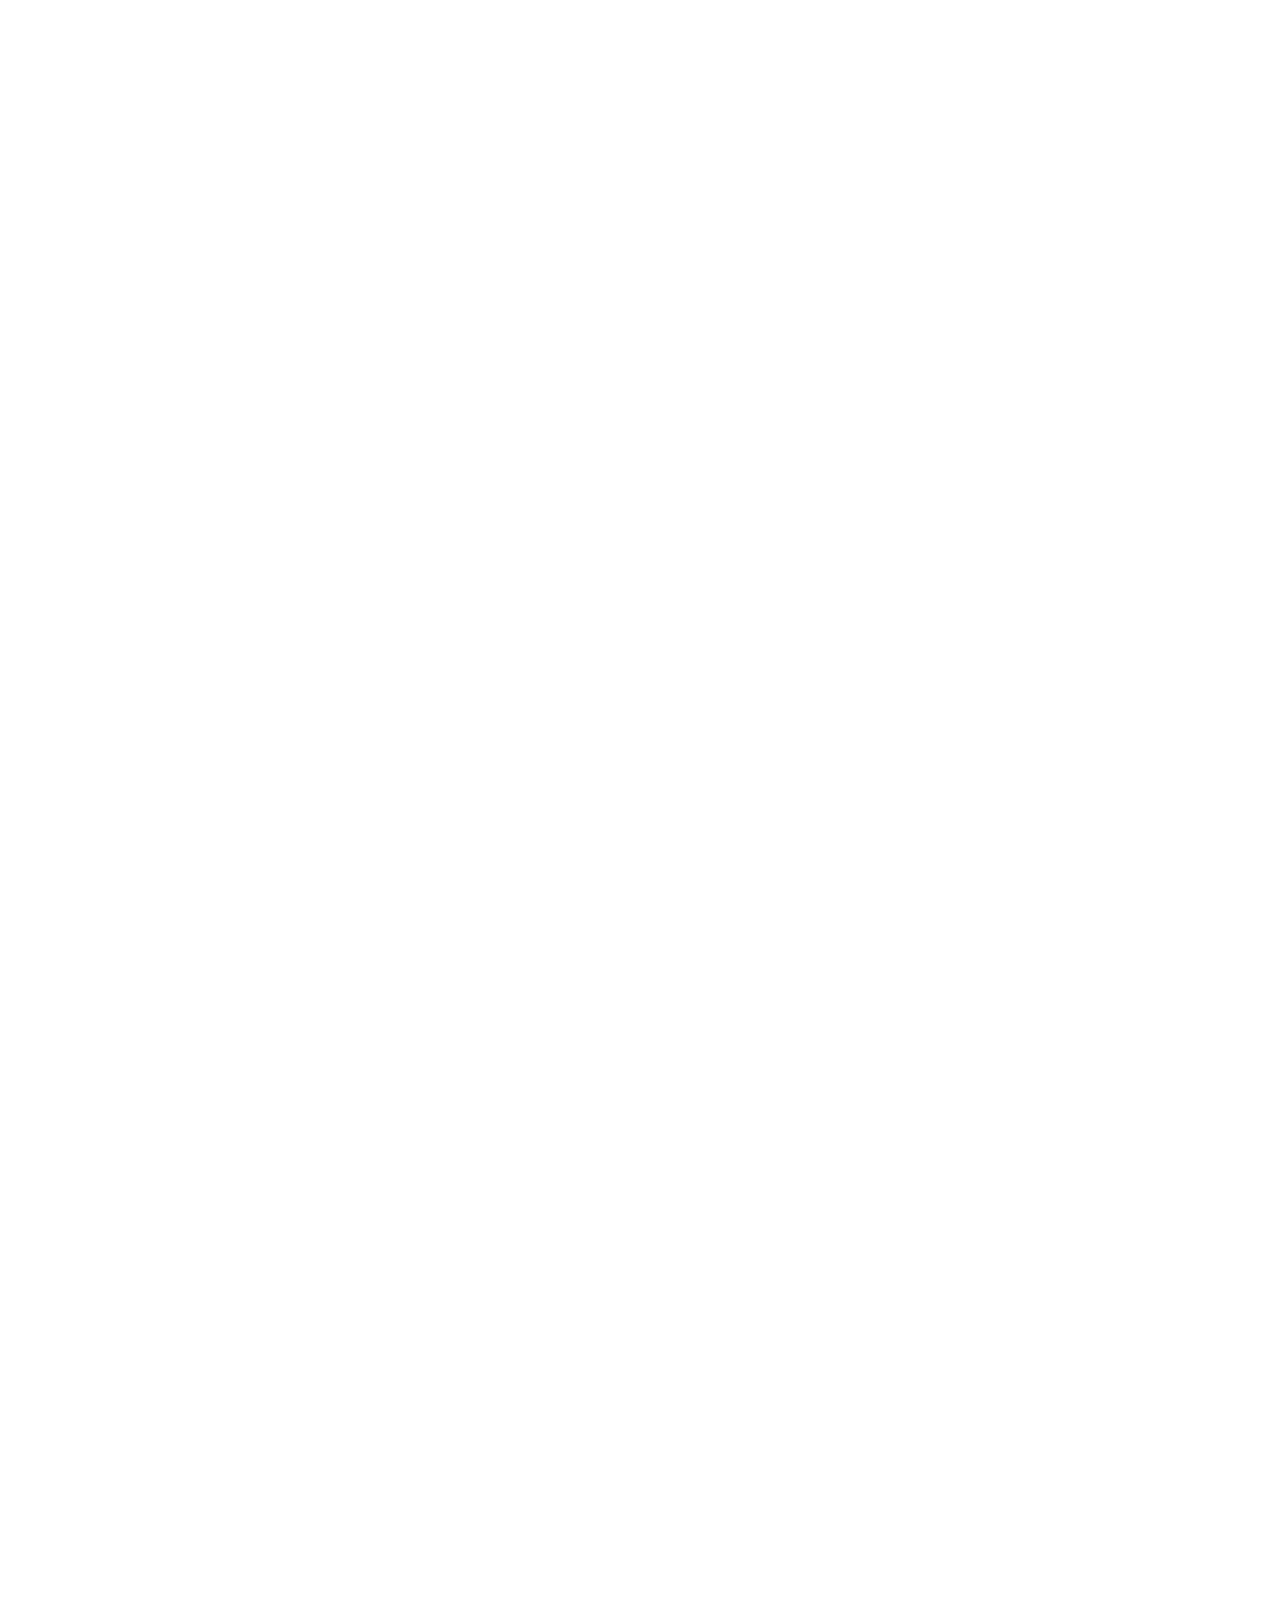
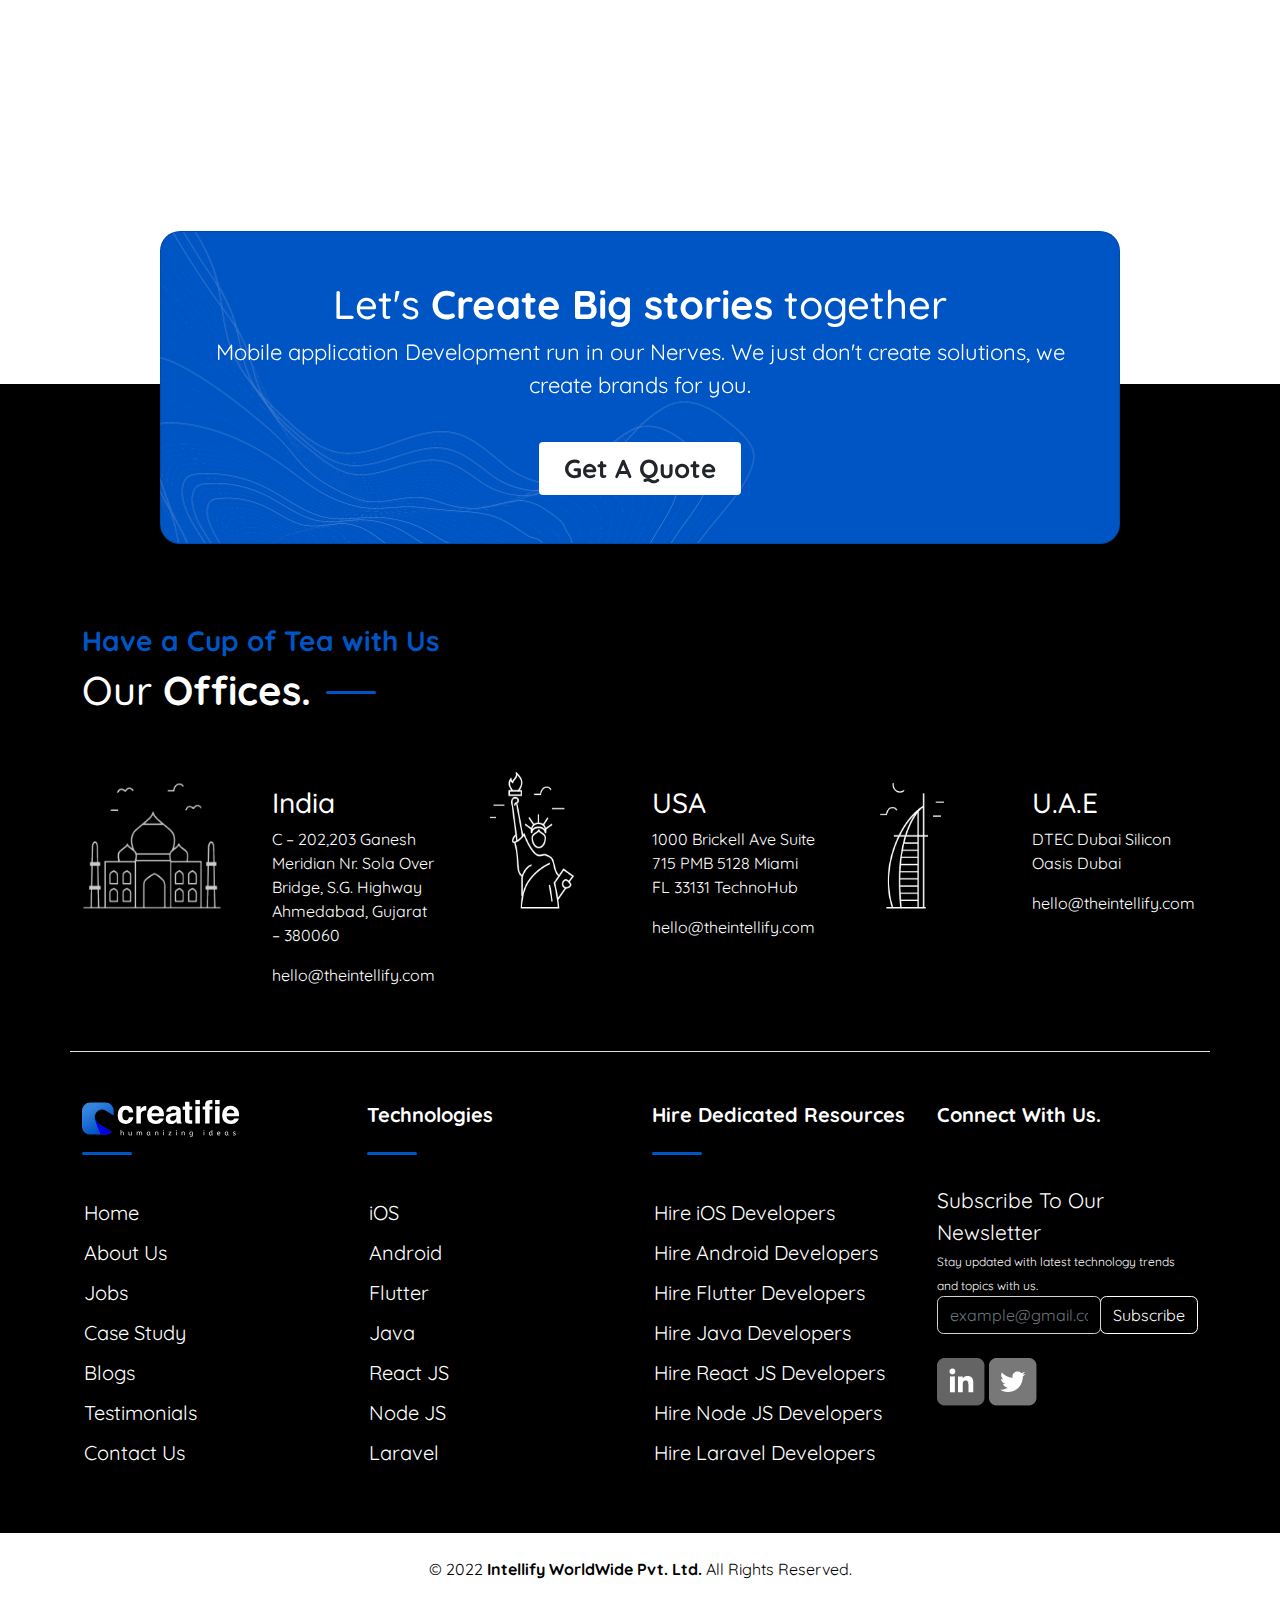
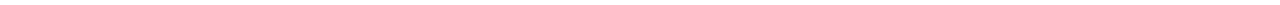
==== commit d1b12c90: "change" ====
--- a/about-us.html
+++ b/about-us.html
@@ -44,20 +44,6 @@
 
     <link rel="stylesheet" type="text/css" href="./css/main.css">
     <link rel="stylesheet" type="text/css" href="./css/style.css">
-    <style>
-        .owl-carousel .owl-stage-outer {
-            overflow: hidden;
-        }
-
-        .owl-carousel .owl-nav {
-            margin-top: 1.5em;
-            text-align: right;
-        }
-
-        .owl-prev {
-            margin-right: -5px;
-        }
-    </style>
 
 </head>
 
--- a/css/style.css
+++ b/css/style.css
@@ -119,6 +119,11 @@
 	#social-media-icons {
 		text-align: center !important;
 	}
+
+	#everything-possible .owl-carousel .owl-nav {
+		text-align: right;
+		padding: 10px;
+	}
 }
 
 .owl-carousel .owl-stage-outer {
@@ -145,7 +150,7 @@
 #footer input {
 	background-color: #000000 !important;
 	color: #FFFFFF;
-
+	border-radius: 0.4rem;
 }
 
 #footer .foot-title strong {
@@ -337,6 +342,19 @@
 
 }
 
+#everything-possible .owl-carousel .owl-stage-outer {
+	overflow: hidden;
+}
+
+#everything-possible .owl-carousel .owl-nav {
+	margin-top: 1.5em;
+	text-align: right;
+}
+
+#everything-possible .owl-prev {
+	margin-right: -5px;
+}
+
 #about-us-team .text {
 	font-size: 18px;
 	font-weight: 600;
